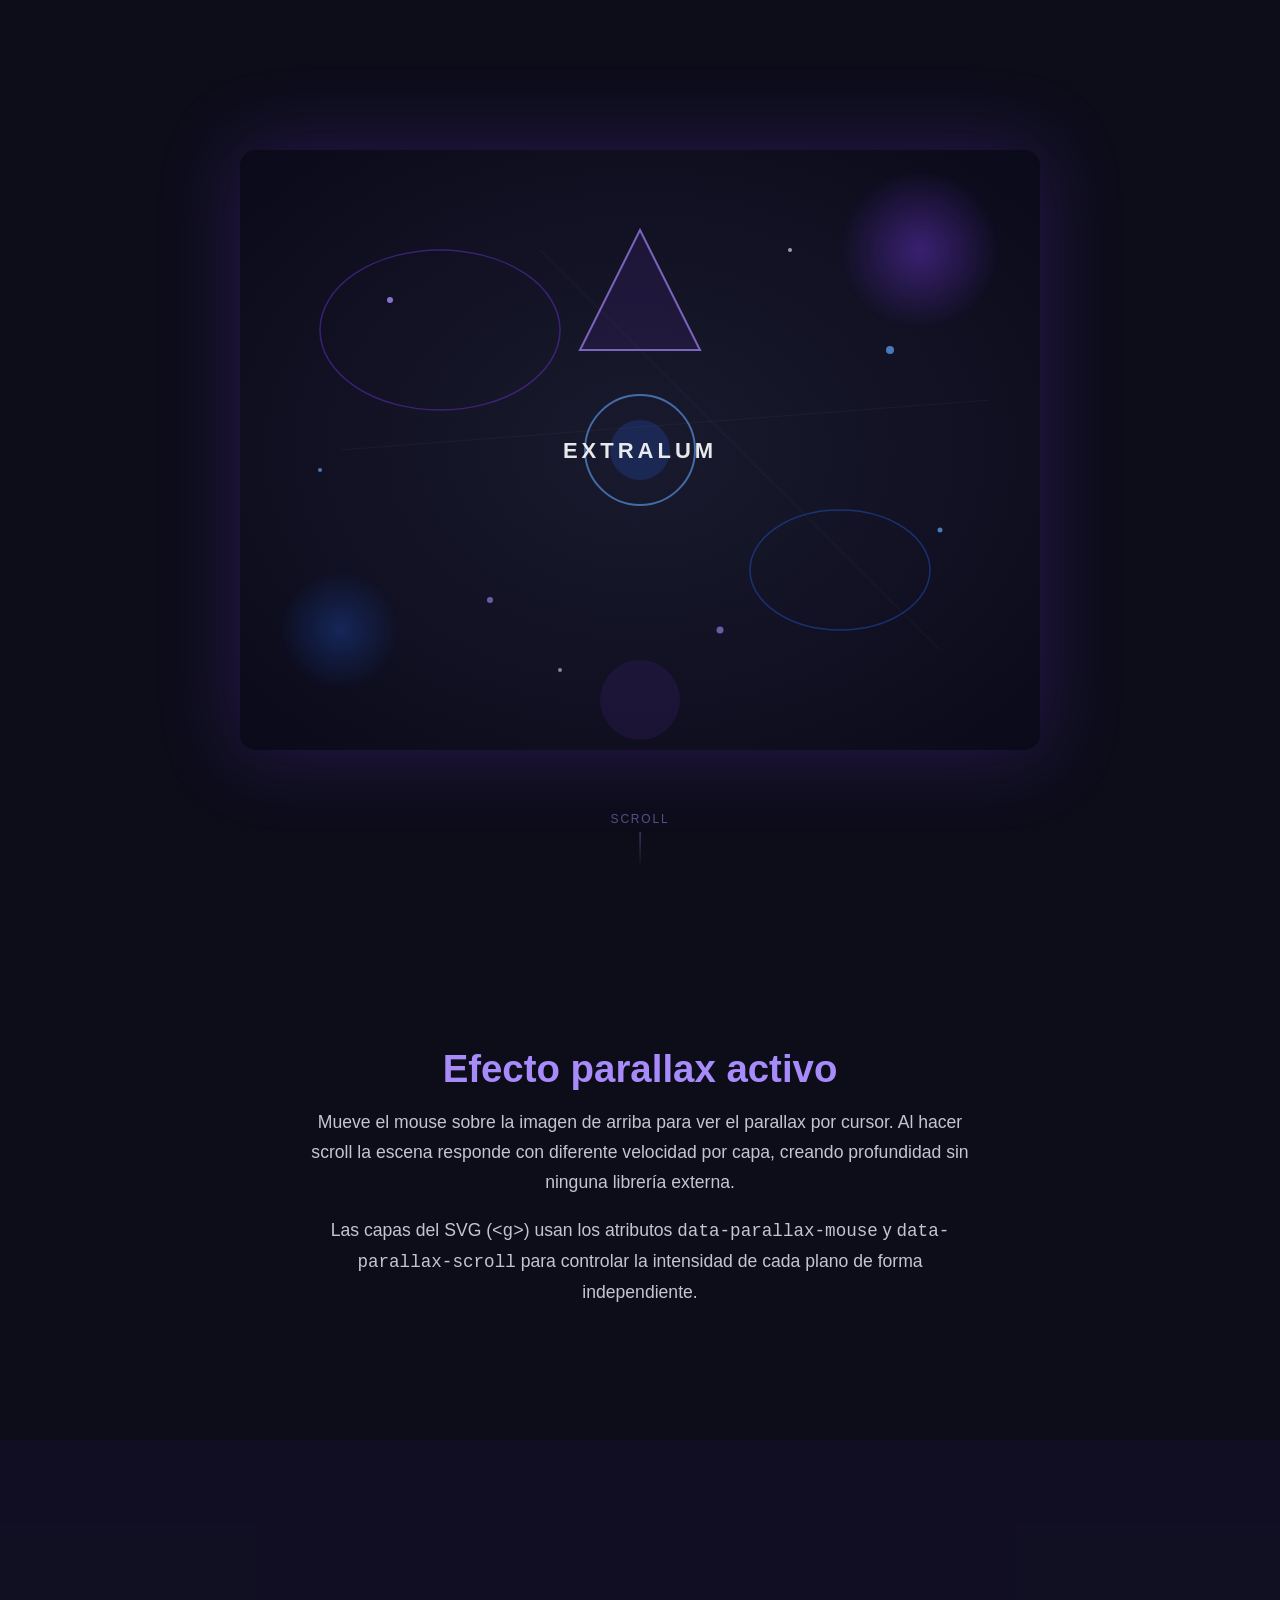
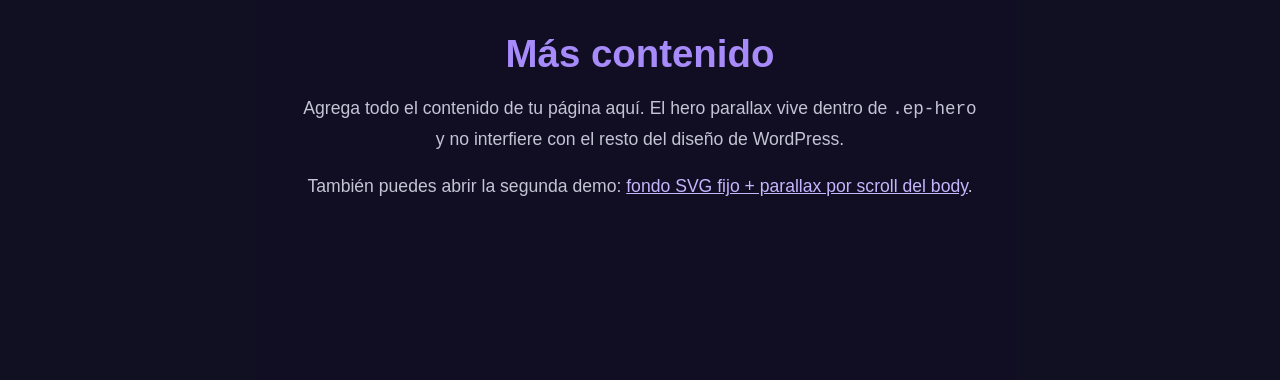
==== index.html @ 2ffcd04e "[ADD] Basic setup" ====
<!DOCTYPE html>
<html lang="es">
<head>
  <meta charset="UTF-8" />
  <meta name="viewport" content="width=device-width, initial-scale=1.0" />
  <title>Demo SVG Parallax — Extralum</title>
  <link rel="stylesheet" href="styles.css" />
</head>
<body>

  <!-- ════════════════════════════════════════════════
       HERO — sección con el efecto parallax
       El SVG se carga como <img> y parallax.js lo
       convierte a inline automáticamente para poder
       animar las capas internas (<g> con data-parallax-*).
       ════════════════════════════════════════════════ -->
  <section class="ep-hero" aria-label="Hero con efecto parallax">

    <div class="ep-scene">
      <!--
        Cambia el src por la ruta de tu propio SVG.
        El archivo debe estar en la misma carpeta o en /assets/.
        En WordPress usa la URL completa: https://tudominio.com/wp-content/uploads/hero.svg
      -->
      <img
        class="ep-svg"
        src="assets/hero.svg"
        alt="Ilustración animada de Extralum"
        width="800"
        height="600"
      />
    </div>

    <!-- Pista de scroll -->
    <div class="ep-scroll-hint" aria-hidden="true">scroll</div>

  </section>

  <!-- ════════════════════════════════════════════════
       SECCIÓN de relleno — para probar scroll parallax
       ════════════════════════════════════════════════ -->
  <section class="ep-section">
    <div class="ep-section-inner">
      <h2>Efecto parallax activo</h2>
      <p>
        Mueve el mouse sobre la imagen de arriba para ver el parallax por cursor.
        Al hacer scroll la escena responde con diferente velocidad por capa,
        creando profundidad sin ninguna librería externa.
      </p>
      <p>
        Las capas del SVG (<code>&lt;g&gt;</code>) usan los atributos
        <code>data-parallax-mouse</code> y <code>data-parallax-scroll</code>
        para controlar la intensidad de cada plano de forma independiente.
      </p>
    </div>
  </section>

  <section class="ep-section" style="background: rgba(124,58,237,0.04);">
    <div class="ep-section-inner">
      <h2>Más contenido</h2>
      <p>
        Agrega todo el contenido de tu página aquí. El hero parallax
        vive dentro de <code>.ep-hero</code> y no interfiere con el
        resto del diseño de WordPress.
      </p>
      <p style="margin-top: 1rem;">
        También puedes abrir la segunda demo:
        <a href="scroll-background.html" style="color: #c4b5fd;">fondo SVG fijo + parallax por scroll del body</a>.
      </p>
    </div>
  </section>

  <!-- ════════════════════════════════════════════════
       SCRIPT
       En WordPress usarás wp_enqueue_script() en su lugar.
       ════════════════════════════════════════════════ -->
  <script src="parallax.js"></script>

</body>
</html>
---- styles.css ----
/* =========================================================
   Demo SVG Parallax — Estilos base
   Compatible con WordPress (no usa variables globales CSS
   que puedan conflictuar con el tema activo).
   Todos los selectores llevan el prefijo .ep-  (extralum parallax)
   ========================================================= */

/* ─── Reset mínimo ──────────────────────────────────────── */
*, *::before, *::after { box-sizing: border-box; }

body {
  margin: 0;
  font-family: 'Segoe UI', Arial, sans-serif;
  background: #0d0d1a;
  color: #f0f0f5;
  overflow-x: hidden;
}

/* ─── Hero: sección donde vive el parallax ──────────────── */
.ep-hero {
  position: relative;
  width: 100%;
  min-height: 100vh;
  display: flex;
  align-items: center;
  justify-content: center;
  overflow: hidden;
  background: #0d0d1a;
}

/* Contenedor de la escena SVG */
.ep-scene {
  position: relative;
  width: min(800px, 90vw);
  aspect-ratio: 4 / 3;
  /* Limita el desbordamiento del efecto */
  overflow: hidden;
  border-radius: 16px;
  box-shadow: 0 0 80px rgba(124, 58, 237, 0.25);
}

/* El SVG ocupa todo el contenedor */
.ep-scene img.ep-svg,
.ep-scene svg {
  display: block;
  width: 100%;
  height: 100%;
  object-fit: cover;
}

/* ─── Capas del parallax (cuando el SVG está inline) ─────── */
/*
   Si el SVG se carga inline (embed), las capas internas
   llevan data-parallax-mouse y data-parallax-scroll.
   El JS aplica transform directamente sobre ellas.
*/
[data-parallax-mouse],
[data-parallax-scroll] {
  will-change: transform;
  transform-origin: center center;
}

/* ─── Alternativa: wrapper con capas HTML ─────────────────── */
.ep-layer {
  position: absolute;
  top: 0; left: 0;
  width: 100%; height: 100%;
  will-change: transform;
  pointer-events: none;
}

/* ─── Contenido superpuesto opcional ─────────────────────── */
.ep-overlay-content {
  position: absolute;
  inset: 0;
  display: flex;
  flex-direction: column;
  align-items: center;
  justify-content: center;
  pointer-events: none;
  z-index: 10;
}

/* ─── Sección debajo del hero (para probar scroll) ──────── */
.ep-section {
  min-height: 60vh;
  display: flex;
  align-items: center;
  justify-content: center;
  padding: 4rem 2rem;
}

.ep-section-inner {
  max-width: 680px;
  text-align: center;
}

.ep-section-inner h2 {
  font-size: clamp(1.5rem, 3vw, 2.5rem);
  margin-bottom: 1rem;
  color: #a78bfa;
}

.ep-section-inner p {
  font-size: 1.1rem;
  line-height: 1.7;
  color: #c4c4d4;
}

/* ─── Indicador de scroll ────────────────────────────────── */
.ep-scroll-hint {
  position: absolute;
  bottom: 2rem;
  left: 50%;
  transform: translateX(-50%);
  display: flex;
  flex-direction: column;
  align-items: center;
  gap: 0.4rem;
  opacity: 0.5;
  font-size: 0.75rem;
  letter-spacing: 0.15em;
  text-transform: uppercase;
  color: #a78bfa;
  animation: ep-bounce 1.8s ease-in-out infinite;
}

.ep-scroll-hint::after {
  content: '';
  display: block;
  width: 1px;
  height: 36px;
  background: linear-gradient(to bottom, #a78bfa, transparent);
}

@keyframes ep-bounce {
  0%, 100% { transform: translateX(-50%) translateY(0); }
  50%       { transform: translateX(-50%) translateY(6px); }
}

/* ─── prefers-reduced-motion ─────────────────────────────── */
@media (prefers-reduced-motion: reduce) {
  [data-parallax-mouse],
  [data-parallax-scroll],
  .ep-layer {
    will-change: auto;
    transform: none !important;
    transition: none !important;
  }

  .ep-scroll-hint {
    animation: none;
  }
}

/* ─── Responsive ─────────────────────────────────────────── */
@media (max-width: 600px) {
  .ep-scene {
    border-radius: 8px;
  }
}

/* =========================================================
   Página 2: parallax por scroll con fondo SVG constante
   ========================================================= */
.ep-page-scroll {
  background: #050510;
  color: #f0f0f5;
}

.ep-fixed-bg-wrap {
  position: fixed;
  inset: 0;
  z-index: -1;
  overflow: hidden;
}

.ep-fixed-bg-wrap::after {
  content: '';
  position: absolute;
  inset: 0;
  background: linear-gradient(to bottom, rgba(5, 5, 16, 0.35), rgba(5, 5, 16, 0.7));
  pointer-events: none;
}

.ep-fixed-bg {
  width: 100%;
  height: 100%;
  object-fit: cover;
  display: block;
}

.ep-scroll-body {
  position: relative;
  z-index: 1;
}

.ep-scroll-step {
  min-height: 100vh;
  display: grid;
  place-items: center;
  padding: 3rem 1.5rem;
}

.ep-scroll-card {
  max-width: 760px;
  background: rgba(10, 10, 30, 0.45);
  border: 1px solid rgba(167, 139, 250, 0.28);
  backdrop-filter: blur(6px);
  padding: clamp(1.2rem, 3vw, 2rem);
  border-radius: 16px;
}

.ep-scroll-card h2 {
  margin-top: 0;
  margin-bottom: 0.75rem;
  color: #c4b5fd;
  font-size: clamp(1.3rem, 3.2vw, 2.1rem);
}

.ep-scroll-card p {
  margin: 0;
  line-height: 1.7;
  color: #e5e7eb;
}
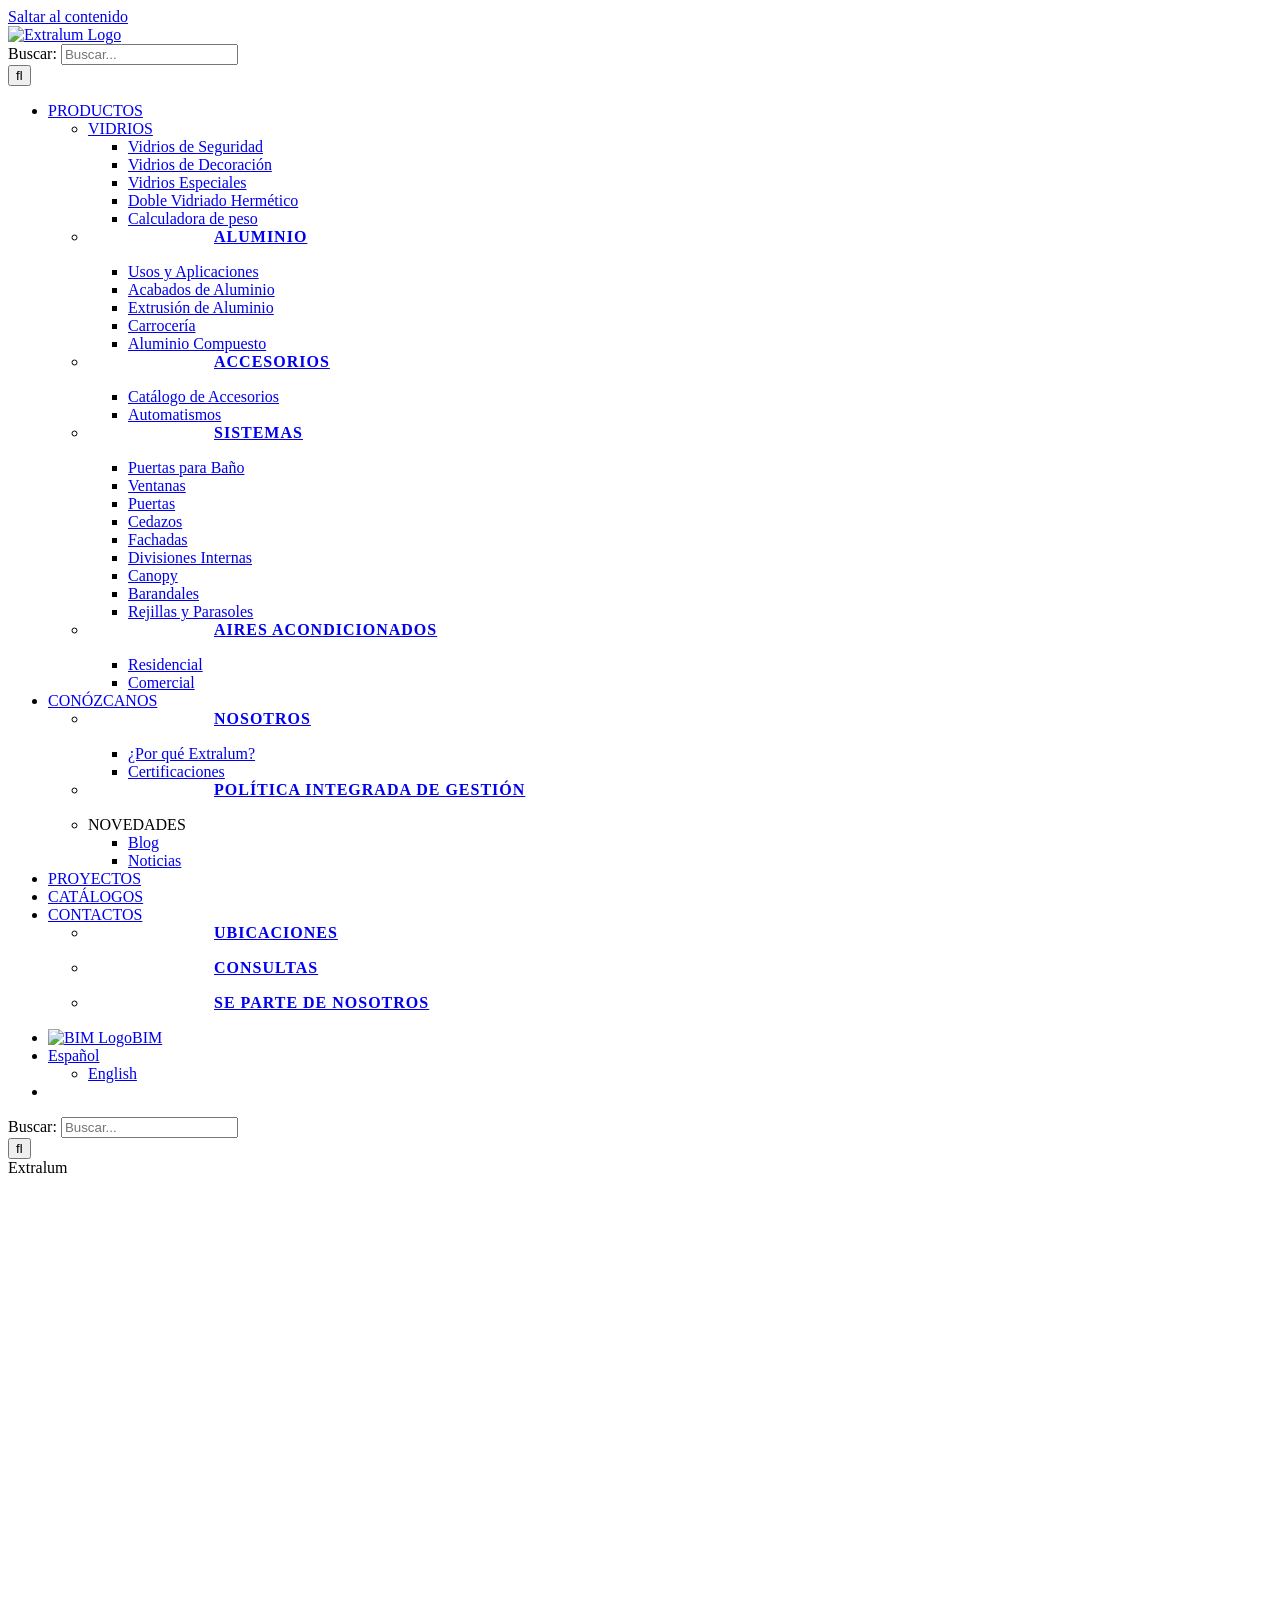
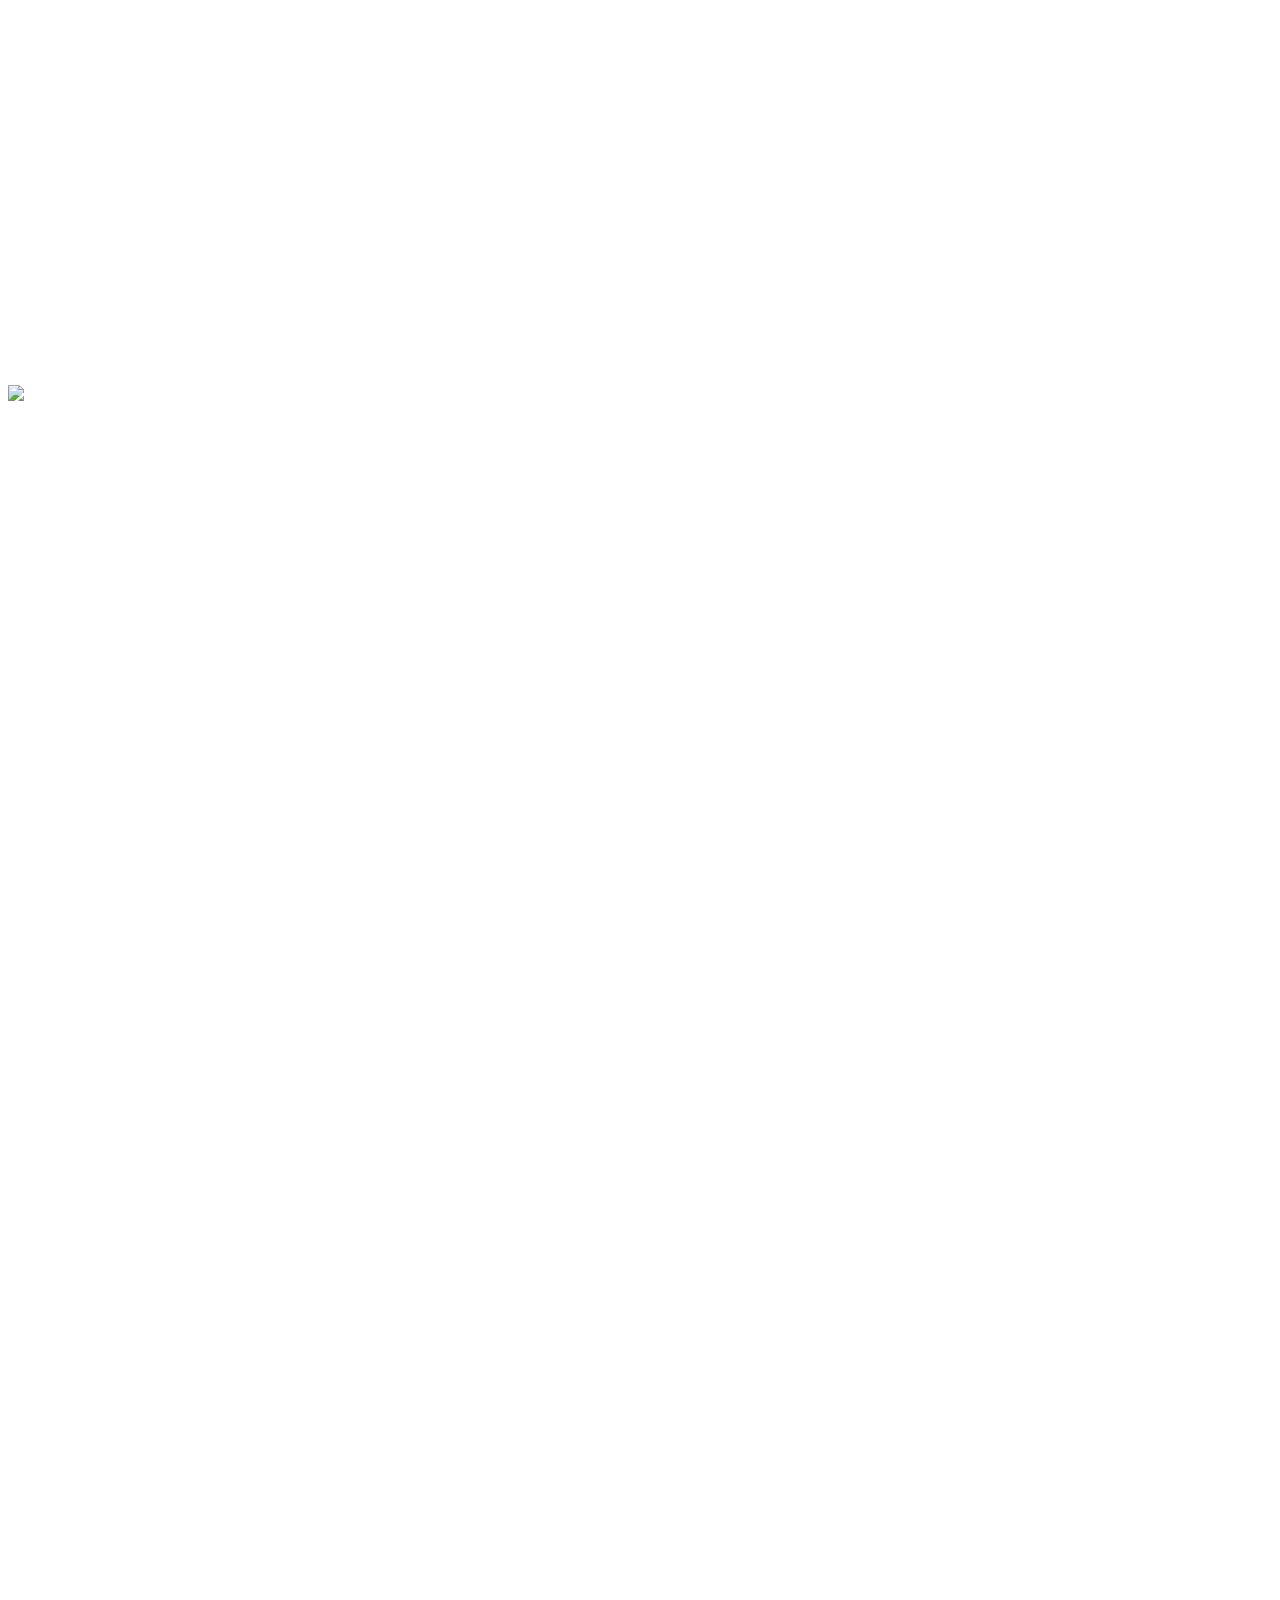
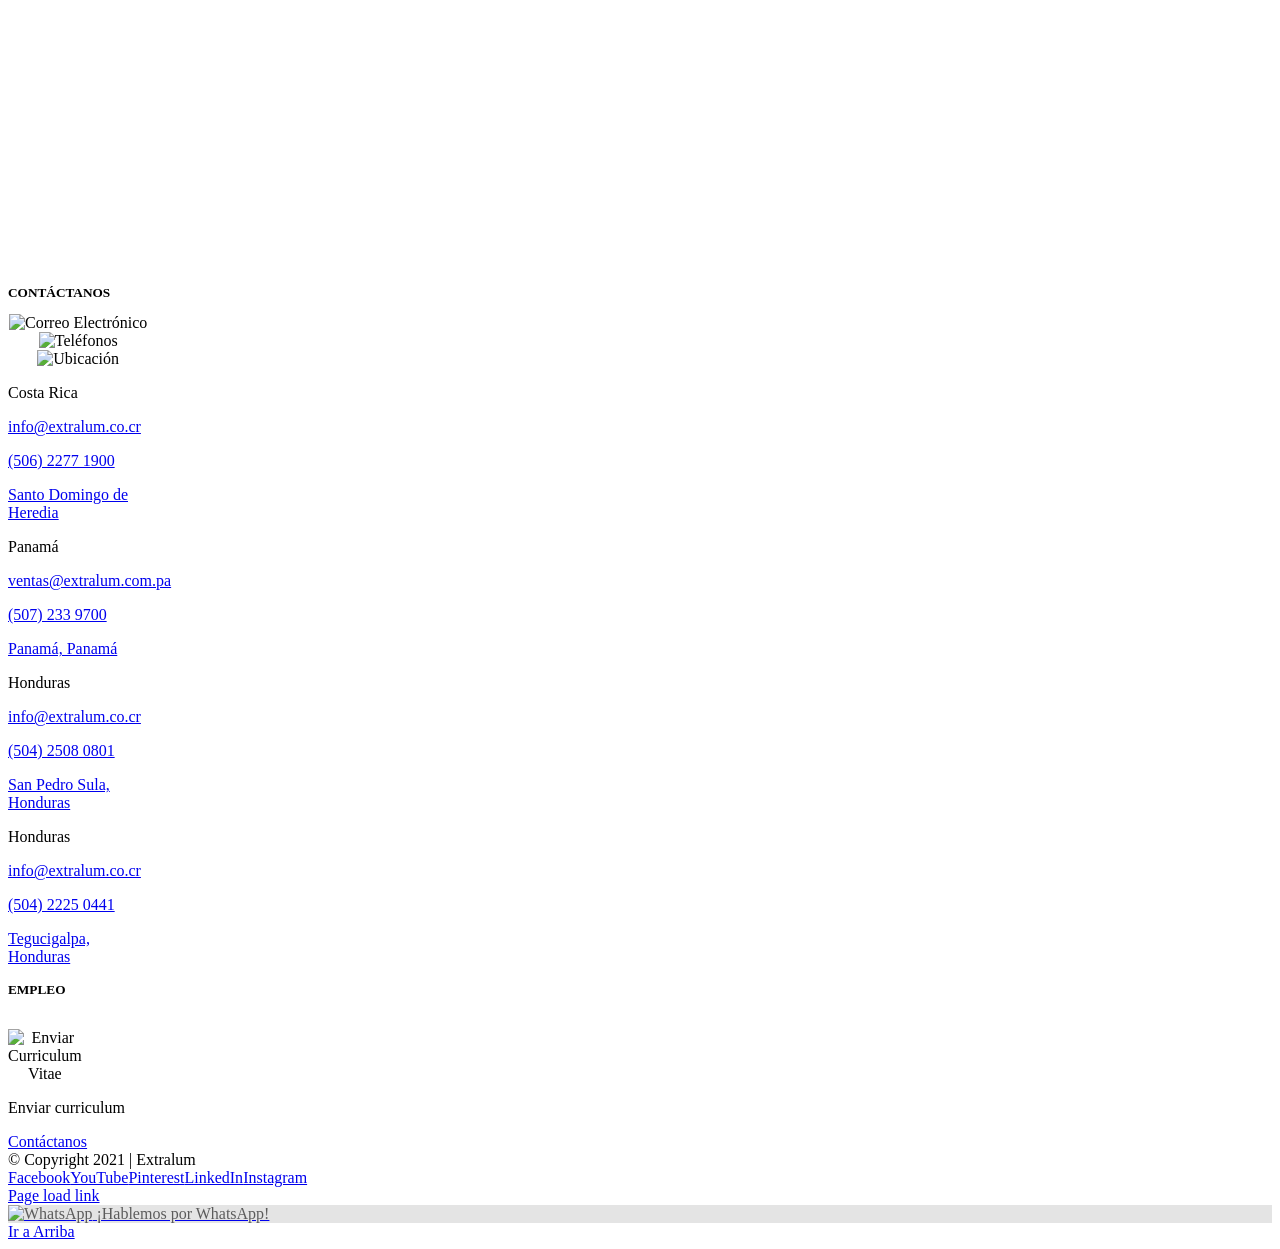
==== commit f04ed576: "[ADD] Base" ====
--- a/index.html
+++ b/index.html
@@ -1,80 +1,325 @@
-<!DOCTYPE html>
-<html lang="es">
-<head>
-  <meta charset="UTF-8" />
-  <meta name="viewport" content="width=device-width, initial-scale=1.0" />
-  <title>Demo SVG Parallax — Extralum</title>
-  <link rel="stylesheet" href="styles.css" />
-</head>
-<body>
-
-  <!-- ════════════════════════════════════════════════
-       HERO — sección con el efecto parallax
-       El SVG se carga como <img> y parallax.js lo
-       convierte a inline automáticamente para poder
-       animar las capas internas (<g> con data-parallax-*).
-       ════════════════════════════════════════════════ -->
-  <section class="ep-hero" aria-label="Hero con efecto parallax">
-
-    <div class="ep-scene">
-      <!--
-        Cambia el src por la ruta de tu propio SVG.
-        El archivo debe estar en la misma carpeta o en /assets/.
-        En WordPress usa la URL completa: https://tudominio.com/wp-content/uploads/hero.svg
-      -->
-      <img
-        class="ep-svg"
-        src="assets/hero.svg"
-        alt="Ilustración animada de Extralum"
-        width="800"
-        height="600"
-      />
-    </div>
-
-    <!-- Pista de scroll -->
-    <div class="ep-scroll-hint" aria-hidden="true">scroll</div>
-
-  </section>
-
-  <!-- ════════════════════════════════════════════════
-       SECCIÓN de relleno — para probar scroll parallax
-       ════════════════════════════════════════════════ -->
-  <section class="ep-section">
-    <div class="ep-section-inner">
-      <h2>Efecto parallax activo</h2>
-      <p>
-        Mueve el mouse sobre la imagen de arriba para ver el parallax por cursor.
-        Al hacer scroll la escena responde con diferente velocidad por capa,
-        creando profundidad sin ninguna librería externa.
-      </p>
-      <p>
-        Las capas del SVG (<code>&lt;g&gt;</code>) usan los atributos
-        <code>data-parallax-mouse</code> y <code>data-parallax-scroll</code>
-        para controlar la intensidad de cada plano de forma independiente.
-      </p>
-    </div>
-  </section>
-
-  <section class="ep-section" style="background: rgba(124,58,237,0.04);">
-    <div class="ep-section-inner">
-      <h2>Más contenido</h2>
-      <p>
-        Agrega todo el contenido de tu página aquí. El hero parallax
-        vive dentro de <code>.ep-hero</code> y no interfiere con el
-        resto del diseño de WordPress.
-      </p>
-      <p style="margin-top: 1rem;">
-        También puedes abrir la segunda demo:
-        <a href="scroll-background.html" style="color: #c4b5fd;">fondo SVG fijo + parallax por scroll del body</a>.
-      </p>
-    </div>
-  </section>
-
-  <!-- ════════════════════════════════════════════════
-       SCRIPT
-       En WordPress usarás wp_enqueue_script() en su lugar.
-       ════════════════════════════════════════════════ -->
-  <script src="parallax.js"></script>
-
-</body>
-</html>
+<!DOCTYPE html><html class="avada-html-layout-wide avada-html-header-position-top avada-is-100-percent-template" lang="es-ES" prefix="og: http://ogp.me/ns# fb: http://ogp.me/ns/fb#" prefix="og: https://ogp.me/ns#"><head><!-- Portada estática: CSS/JS desde www.extralum.com (Avada). Requiere conexión. -->
+<meta http-equiv="X-UA-Compatible" content="IE=edge" /><meta http-equiv="Content-Type" content="text/html; charset=utf-8"/><meta name="viewport" content="width=device-width, initial-scale=1" /> <!-- Google Tag Manager for WordPress by gtm4wp.com --> <script data-cfasync="false" data-pagespeed-no-defer> var gtm4wp_datalayer_name = "dataLayer";
+ var dataLayer = dataLayer || []; </script> <!-- End Google Tag Manager for WordPress by gtm4wp.com --> <!-- Optimización para motores de búsqueda de Rank Math -  https://rankmath.com/ --><title>Extralum</title><meta name="description" content="Descubra en nuestros catálogos la variedad de productos que ponemos a tu alcance para dar forma a sus ideas."/><meta name="robots" content="follow, index, max-snippet:-1, max-video-preview:-1, max-image-preview:large"/><link rel="canonical" href="https://www.extralum.com/" /><meta property="og:locale" content="es_ES" /><meta property="og:type" content="article" /><meta property="og:title" content="Nuestros Catálogos | Extralum" /><meta property="og:description" content="En Extralum le ofrecemos gran variedad de productos para dar forma a sus ideas.Descubre la variedad de productos que ponemos a tu alcance." /><meta property="og:url" content="https://www.extralum.com/catalogos-y-brochures-extralum/" /><meta property="og:site_name" content="Extralum" /><meta property="article:publisher" content="https://www.facebook.com/ExtralumSA" /><meta property="og:updated_time" content="2026-04-13T22:10:50+00:00" /><meta property="og:image" content="https://www.extralum.com/wp-content/uploads/2020/08/8025-Corredizo-45.png" /><meta property="og:image:secure_url" content="https://www.extralum.com/wp-content/uploads/2020/08/8025-Corredizo-45.png" /><meta property="og:image:width" content="1668" /><meta property="og:image:height" content="1667" /><meta property="og:image:alt" content="catálogos" /><meta property="og:image:type" content="image/png" /><meta name="twitter:card" content="summary_large_image" /><meta name="twitter:title" content="Nuestros Catálogos | Extralum" /><meta name="twitter:description" content="En Extralum le ofrecemos gran variedad de productos para dar forma a sus ideas.Descubre la variedad de productos que ponemos a tu alcance." /><meta name="twitter:image" content="https://www.extralum.com/wp-content/uploads/2020/08/8025-Corredizo-45.png" /><meta name="twitter:label1" content="Tiempo de lectura" /><meta name="twitter:data1" content="65 minutos" /> <!-- /Plugin Rank Math WordPress SEO --><link rel="icon" href="https://www.extralum.com/wp-content/uploads/2020/04/favicon32x32.jpg" type="image/jpeg" /> <!-- Apple Touch Icon --><link rel="apple-touch-icon" sizes="180x180" href="https://www.extralum.com/wp-content/uploads/2020/04/favicon114x114.jpg" type="image/jpeg"> <!-- Android Icon --><link rel="icon" sizes="192x192" href="https://www.extralum.com/wp-content/uploads/2020/04/favicon57x57.jpg" type="image/jpeg"> <!-- MS Edge Icon --><meta name="msapplication-TileImage" content="https://www.extralum.com/wp-content/uploads/2020/04/favicon72x72.jpg" type="image/jpeg"><link rel="alternate" title="oEmbed (JSON)" type="application/json+oembed" href="https://www.extralum.com/wp-json/oembed/1.0/embed?url=https%3A%2F%2Fwww.extralum.com%2Fcatalogos-y-brochures-extralum%2F" /><link rel="alternate" title="oEmbed (XML)" type="text/xml+oembed" href="https://www.extralum.com/wp-json/oembed/1.0/embed?url=https%3A%2F%2Fwww.extralum.com%2Fcatalogos-y-brochures-extralum%2F&#038;format=xml" /><meta name="description" content="CATÁLOGOS 
+En Extralum le ofrecemos gran variedad de productos para dar forma a sus ideas.
+Descubre la variedad de productos que ponemos a tu alcance. 
+Consulte nuestros catálogos de producto"/><meta property="og:locale" content="es_ES"/><meta property="og:type" content="article"/><meta property="og:site_name" content="Extralum"/><meta property="og:title" content="Nuestros Catálogos | Extralum"/><meta property="og:description" content="CATÁLOGOS 
+En Extralum le ofrecemos gran variedad de productos para dar forma a sus ideas.
+Descubre la variedad de productos que ponemos a tu alcance. 
+Consulte nuestros catálogos de producto"/><meta property="og:url" content="https://www.extralum.com/catalogos-y-brochures-extralum/"/><meta property="article:modified_time" content="2026-04-13T22:10:50+00:00"/><meta property="og:image" content="https://www.extralum.com/wp-content/uploads/2020/02/Logo180x22.png"/><meta property="og:image:width" content="180"/><meta property="og:image:height" content="22"/><meta property="og:image:type" content="image/png"/> <style id='wp-img-auto-sizes-contain-inline-css' type='text/css'> img:is([sizes=auto i],[sizes^="auto," i]){contain-intrinsic-size:3000px 1500px}
+/*# sourceURL=wp-img-auto-sizes-contain-inline-css */ </style><link rel='stylesheet' id='layerslider-css' href='https://www.extralum.com/wp-content/plugins/LayerSlider/assets/static/layerslider/css/layerslider.css' type='text/css' media='all' /><link rel='stylesheet' id='ccw_main_css-css' href='https://www.extralum.com/wp-content/plugins/click-to-chat-for-whatsapp/prev/assets/css/mainstyles.css' type='text/css' media='all' /> <style id='if-so-public-dummy-inline-css' type='text/css'> .lds-dual-ring {
+ display: inline-block;
+ width: 16px;
+ height: 16px;
+ }
+ .lds-dual-ring:after {
+ content: " ";
+ display: block;
+ width: 16px;
+ height: 16px;
+ margin: 0px;
+ border-radius: 50%;
+ border: 3px solid #000;
+ border-color: #000 transparent #000 transparent;
+ animation: lds-dual-ring 1.2s linear infinite;
+ }
+ @keyframes lds-dual-ring {
+ 0% {
+ transform: rotate(0deg);
+ }
+ 100% {
+ transform: rotate(360deg);
+ }
+ }
+ /*loader 2*/
+ .ifso-logo-loader {
+ font-size: 20px;
+ width: 64px;
+ font-family: sans-serif;
+ position: relative;
+ height: auto;
+ font-weight: 800;
+ }
+ .ifso-logo-loader:before {
+ content: '';
+ position: absolute;
+ left: 30%;
+ top: 36%;
+ width: 14px;
+ height: 22px;
+ clip-path: polygon(100% 50%, 0 0, 0 100%);
+ background: #fd5b56;
+ animation: spinAndMoveArrow 2s infinite;
+ height: 9px;
+ width: 7px;
+ }
+ .ifso-logo-loader:after {
+ content: "If So";
+ word-spacing: 12px;
+ }
+ @keyframes spinAndMoveArrow {
+ 40% {
+ transform: rotate(360deg);
+ } 
+ 60% {
+ transform: translateX(-5px);
+ } 
+ 80% {
+ transform: translateX(5px);
+ } 
+ 100% {
+ transform: translateX(0);
+ }
+ }
+ /*Loader 3 - default content*/
+ .ifso-default-content-loader{
+ display:inline-block;
+ } 
+/*# sourceURL=if-so-public-dummy-inline-css */ </style><link rel='stylesheet' id='wpml-legacy-horizontal-list-0-css' href='https://www.extralum.com/wp-content/plugins/sitepress-multilingual-cms/templates/language-switchers/legacy-list-horizontal/style.min.css' type='text/css' media='all' /><link rel='stylesheet' id='wpml-menu-item-0-css' href='https://www.extralum.com/wp-content/plugins/sitepress-multilingual-cms/templates/language-switchers/menu-item/style.min.css' type='text/css' media='all' /><link rel='stylesheet' id='cms-navigation-style-base-css' href='https://www.extralum.com/wp-content/plugins/wpml-cms-nav/res/css/cms-navigation-base.css' type='text/css' media='screen' /><link rel='stylesheet' id='cms-navigation-style-css' href='https://www.extralum.com/wp-content/plugins/wpml-cms-nav/res/css/cms-navigation.css' type='text/css' media='screen' /><link rel='stylesheet' id='tablepress-default-css' href='https://www.extralum.com/wp-content/tablepress-combined.min.css' type='text/css' media='all' /><link rel='stylesheet' id='ekit-widget-styles-css' href='https://www.extralum.com/wp-content/plugins/elementskit-lite/widgets/init/assets/css/widget-styles.css' type='text/css' media='all' /><link rel='stylesheet' id='ekit-responsive-css' href='https://www.extralum.com/wp-content/plugins/elementskit-lite/widgets/init/assets/css/responsive.css' type='text/css' media='all' /><link rel='stylesheet' id='fusion-dynamic-css-css' href='https://www.extralum.com/wp-content/uploads/fusion-styles/3a4ad26201f0e031fcafe3418f32b0f4.min.css' type='text/css' media='all' /> <script type='text/javascript'> var elementskit = {
+ resturl: 'https://www.extralum.com/wp-json/elementskit/v1/',
+ } </script><script type="text/javascript" id="wpml-cookie-js-extra"> /* <![CDATA[ */
+var wpml_cookies = {"wp-wpml_current_language":{"value":"es","expires":1,"path":"/"}};
+var wpml_cookies = {"wp-wpml_current_language":{"value":"es","expires":1,"path":"/"}};
+//# sourceURL=wpml-cookie-js-extra
+/* ]]> */ </script> <script type="text/javascript" src="https://www.extralum.com/wp-content/uploads/siteground-optimizer-assets/wpml-cookie.min.js" id="wpml-cookie-js" defer="defer" data-wp-strategy="defer"></script> <script type="text/javascript" src="https://www.extralum.com/wp-includes/js/jquery/jquery.min.js" id="jquery-core-js"></script> <script type="text/javascript" src="https://www.extralum.com/wp-includes/js/jquery/jquery-migrate.min.js" id="jquery-migrate-js"></script> <script type="text/javascript" id="layerslider-utils-js-extra"> /* <![CDATA[ */
+var LS_Meta = {"v":"7.0.7","fixGSAP":"1"};
+//# sourceURL=layerslider-utils-js-extra
+/* ]]> */ </script> <script type="text/javascript" src="https://www.extralum.com/wp-content/uploads/siteground-optimizer-assets/layerslider-utils.min.js" id="layerslider-utils-js"></script> <script type="text/javascript" src="https://www.extralum.com/wp-content/uploads/siteground-optimizer-assets/layerslider.min.js" id="layerslider-js"></script> <script type="text/javascript" src="https://www.extralum.com/wp-content/uploads/siteground-optimizer-assets/layerslider-transitions.min.js" id="layerslider-transitions-js"></script> <script type="text/javascript" id="if-so-js-before"> /* <![CDATA[ */
+ var nonce = "9c2b09208d";//compat
+ var ifso_nonce = "9c2b09208d";
+ var ajaxurl = "https://www.extralum.com/wp-admin/admin-ajax.php";
+ var ifso_page_url = window.location.href;
+ var isAnalyticsOn = true;
+ var isPageVisitedOn = 0;
+ var isVisitCountEnabled = 1;
+ var referrer_for_pageload = document.referrer;
+ var ifso_attrs_for_ajax = ["ga4","the_content"];
+//# sourceURL=if-so-js-before
+/* ]]> */ </script> <script type="text/javascript" src="https://www.extralum.com/wp-content/uploads/siteground-optimizer-assets/if-so.min.js" id="if-so-js"></script> <script type="text/javascript" id="if-so-geolocation-js-before"> /* <![CDATA[ */
+ var geoOverrideCookieName = 'ifso-geo-override-data';
+ var browserLocationCookieName = 'ifso-browser-location-data';
+ var requestBrowserLocCookieName = 'ifso-request-browser-location';
+//# sourceURL=if-so-geolocation-js-before
+/* ]]> */ </script> <script type="text/javascript" src="https://www.extralum.com/wp-content/uploads/siteground-optimizer-assets/if-so-geolocation.min.js" id="if-so-geolocation-js"></script><meta name="generator" content="Powered by LayerSlider 7.0.7 - Multi-Purpose, Responsive, Parallax, Mobile-Friendly Slider Plugin for WordPress." /> <!-- LayerSlider updates and docs at: https://layerslider.com --><link rel="https://api.w.org/" href="https://www.extralum.com/wp-json/" /><link rel="alternate" title="JSON" type="application/json" href="https://www.extralum.com/wp-json/wp/v2/pages/3827" /><link rel="EditURI" type="application/rsd+xml" title="RSD" href="https://www.extralum.com/xmlrpc.php?rsd" /><link rel='shortlink' href='https://www.extralum.com/?p=3827' /><meta name="generator" content="WPML ver:4.9.2 stt:1,2;" /> <!-- Google Tag Manager for WordPress by gtm4wp.com --> <!-- GTM Container placement set to automatic --> <script data-cfasync="false" data-pagespeed-no-defer type="text/javascript"> var dataLayer_content = {"visitorLoginState":"logged-out","pagePostType":"page","pagePostType2":"single-page","pagePostAuthor":"aavila@extralum.co.cr"};
+ dataLayer.push( dataLayer_content ); </script> <script data-cfasync="false" data-pagespeed-no-defer type="text/javascript"> (function(w,d,s,l,i){w[l]=w[l]||[];w[l].push({'gtm.start':
+new Date().getTime(),event:'gtm.js'});var f=d.getElementsByTagName(s)[0],
+j=d.createElement(s),dl=l!='dataLayer'?'&l='+l:'';j.async=true;j.src=
+'//www.googletagmanager.com/gtm.js?id='+i+dl;f.parentNode.insertBefore(j,f);
+})(window,document,'script','dataLayer','GTM-TF37GLC'); </script> <!-- End Google Tag Manager for WordPress by gtm4wp.com --><style type="text/css" id="css-fb-visibility">@media screen and (max-width: 640px){.fusion-no-small-visibility{display:none !important;}body .sm-text-align-center{text-align:center !important;}body .sm-text-align-left{text-align:left !important;}body .sm-text-align-right{text-align:right !important;}body .sm-text-align-justify{text-align:justify !important;}body .sm-flex-align-center{justify-content:center !important;}body .sm-flex-align-flex-start{justify-content:flex-start !important;}body .sm-flex-align-flex-end{justify-content:flex-end !important;}body .sm-mx-auto{margin-left:auto !important;margin-right:auto !important;}body .sm-ml-auto{margin-left:auto !important;}body .sm-mr-auto{margin-right:auto !important;}body .fusion-absolute-position-small{position:absolute;width:100%;}.awb-sticky.awb-sticky-small{ position: sticky; top: var(--awb-sticky-offset,0); }}@media screen and (min-width: 641px) and (max-width: 1024px){.fusion-no-medium-visibility{display:none !important;}body .md-text-align-center{text-align:center !important;}body .md-text-align-left{text-align:left !important;}body .md-text-align-right{text-align:right !important;}body .md-text-align-justify{text-align:justify !important;}body .md-flex-align-center{justify-content:center !important;}body .md-flex-align-flex-start{justify-content:flex-start !important;}body .md-flex-align-flex-end{justify-content:flex-end !important;}body .md-mx-auto{margin-left:auto !important;margin-right:auto !important;}body .md-ml-auto{margin-left:auto !important;}body .md-mr-auto{margin-right:auto !important;}body .fusion-absolute-position-medium{position:absolute;width:100%;}.awb-sticky.awb-sticky-medium{ position: sticky; top: var(--awb-sticky-offset,0); }}@media screen and (min-width: 1025px){.fusion-no-large-visibility{display:none !important;}body .lg-text-align-center{text-align:center !important;}body .lg-text-align-left{text-align:left !important;}body .lg-text-align-right{text-align:right !important;}body .lg-text-align-justify{text-align:justify !important;}body .lg-flex-align-center{justify-content:center !important;}body .lg-flex-align-flex-start{justify-content:flex-start !important;}body .lg-flex-align-flex-end{justify-content:flex-end !important;}body .lg-mx-auto{margin-left:auto !important;margin-right:auto !important;}body .lg-ml-auto{margin-left:auto !important;}body .lg-mr-auto{margin-right:auto !important;}body .fusion-absolute-position-large{position:absolute;width:100%;}.awb-sticky.awb-sticky-large{ position: sticky; top: var(--awb-sticky-offset,0); }}</style><meta name="generator" content="Elementor 4.0.1; features: additional_custom_breakpoints; settings: css_print_method-external, google_font-enabled, font_display-swap"> <style> .e-con.e-parent:nth-of-type(n+4):not(.e-lazyloaded):not(.e-no-lazyload),
+ .e-con.e-parent:nth-of-type(n+4):not(.e-lazyloaded):not(.e-no-lazyload) * {
+ background-image: none !important;
+ }
+ @media screen and (max-height: 1024px) {
+ .e-con.e-parent:nth-of-type(n+3):not(.e-lazyloaded):not(.e-no-lazyload),
+ .e-con.e-parent:nth-of-type(n+3):not(.e-lazyloaded):not(.e-no-lazyload) * {
+ background-image: none !important;
+ }
+ }
+ @media screen and (max-height: 640px) {
+ .e-con.e-parent:nth-of-type(n+2):not(.e-lazyloaded):not(.e-no-lazyload),
+ .e-con.e-parent:nth-of-type(n+2):not(.e-lazyloaded):not(.e-no-lazyload) * {
+ background-image: none !important;
+ }
+ } </style> <style type="text/css" id="wp-custom-css"> .bg-azul .fusion-megamenu-title, .bg-gris .fusion-megamenu-title, .bg-rojo .fusion-megamenu-title, .bg-verde .fusion-megamenu-title, .bg-celeste .fusion-megamenu-title, .bg-nosotros .fusion-megamenu-title {
+ /* color: #fff!important; */
+ font-weight: bold;
+ border-bottom: 2px solid white;
+ padding-bottom: 0px;
+ margin-left: 10%;
+ padding-left: 0px;
+ margin-right: 5%!important;
+ letter-spacing: 1px;
+ margin-bottom: 15px!important;
+} </style><meta name="p:domain_verify" content="7bd7e1a532c4c8528ef60cb4b2b03fe1"/><style id="extralum-portada-video">
+#contenido-principal.extralum-hero-video {
+  box-sizing: border-box;
+  position: relative;
+  width: 100vw;
+  max-width: 100vw !important;
+  left: 50%;
+  transform: translateX(-50%);
+  margin: 0;
+  padding: 0;
+  min-height: calc(100svh - 92px);
+}
+#contenido-principal.extralum-hero-video video {
+  position: absolute;
+  top: 0;
+  left: 0;
+  width: 100%;
+  height: 100%;
+  object-fit: cover;
+  object-position: center;
+}
+</style></head><body class="wp-singular page-template page-template-100-width page-template-100-width-php page page-id-3827 wp-theme-Avada wp-child-theme-MyCoderWeb fusion-image-hovers fusion-pagination-sizing fusion-button_type-flat fusion-button_span-no fusion-button_gradient-linear avada-image-rollover-circle-yes avada-image-rollover-yes avada-image-rollover-direction-left fusion-body ltr no-tablet-sticky-header no-mobile-sticky-header no-mobile-slidingbar no-mobile-totop avada-has-rev-slider-styles fusion-disable-outline fusion-sub-menu-fade mobile-logo-pos-left layout-wide-mode avada-has-boxed-modal-shadow-none layout-scroll-offset-full avada-has-zero-margin-offset-top fusion-top-header menu-text-align-center mobile-menu-design-modern fusion-show-pagination-text fusion-header-layout-v1 avada-responsive avada-footer-fx-none avada-menu-highlight-style-bar fusion-search-form-classic fusion-main-menu-search-overlay fusion-avatar-square avada-dropdown-styles avada-blog-layout-grid avada-blog-archive-layout-grid avada-header-shadow-no avada-menu-icon-position-left avada-has-megamenu-shadow avada-has-mainmenu-dropdown-divider avada-has-mobile-menu-search avada-has-main-nav-search-icon avada-has-breadcrumb-mobile-hidden avada-has-titlebar-hide avada-social-full-transparent avada-has-pagination-padding avada-flyout-menu-direction-fade avada-ec-views-v1 elementor-default elementor-kit-10428" data-awb-post-id="3827"> <!-- GTM Container placement set to automatic --> <!-- Google Tag Manager (noscript) --> <noscript><iframe src="https://www.googletagmanager.com/ns.html?id=GTM-TF37GLC" height="0" width="0" style="display:none;visibility:hidden" aria-hidden="true"></iframe></noscript> <!-- End Google Tag Manager (noscript) --> <script type="text/javascript"> var doc = document.documentElement;
+ doc.setAttribute( 'data-useragent', navigator.userAgent ); </script> <a class="skip-link screen-reader-text" href="#content">Saltar al contenido</a><div id="boxed-wrapper"><div id="wrapper" class="fusion-wrapper"><div id="home" style="position:relative;top:-1px;"></div><header class="fusion-header-wrapper"><div class="fusion-header-v1 fusion-logo-alignment fusion-logo-left fusion-sticky-menu- fusion-sticky-logo- fusion-mobile-logo-  fusion-mobile-menu-design-modern"><div class="fusion-header-sticky-height"></div><div class="fusion-header"><div class="fusion-row"><div class="fusion-logo" data-margin-top="30px" data-margin-bottom="30px" data-margin-left="0px" data-margin-right="0px"> <a class="fusion-logo-link"  href="https://www.extralum.com/" > <!-- standard logo --> <img src="https://www.extralum.com/wp-content/uploads/2020/02/Logo180x22.png" srcset="https://www.extralum.com/wp-content/uploads/2020/02/Logo180x22.png 1x" width="180" height="22" alt="Extralum Logo" data-retina_logo_url="" class="fusion-standard-logo" /> </a></div><nav class="fusion-main-menu" aria-label="Menú principal"><div class="fusion-overlay-search"><form role="search" class="searchform fusion-search-form  fusion-live-search fusion-search-form-classic" method="get" action="https://www.extralum.com/"><div class="fusion-search-form-content"><div class="fusion-search-field search-field"> <label><span class="screen-reader-text">Buscar:</span> <input type="search" class="s fusion-live-search-input" name="s" id="fusion-live-search-input-0" autocomplete="off" placeholder="Buscar..." required aria-required="true" aria-label="Buscar..."/> </label></div><div class="fusion-search-button search-button"> <input type="submit" class="fusion-search-submit searchsubmit" aria-label="Buscar" value="&#xf002;" /><div class="fusion-slider-loading"></div></div></div><div class="fusion-search-results-wrapper"><div class="fusion-search-results"></div></div></form><div class="fusion-search-spacer"></div><a href="#" role="button" aria-label="Close Search" class="fusion-close-search"></a></div><ul id="menu-main-menu" class="fusion-menu"><li  id="menu-item-602"  class="bg-productos menu-item menu-item-type-custom menu-item-object-custom menu-item-has-children menu-item-602 fusion-megamenu-menu "  data-classes="bg-productos" data-item-id="602"><a  href="#" class="fusion-bar-highlight"><span class="menu-text">PRODUCTOS</span></a><div class="fusion-megamenu-wrapper fusion-columns-5 columns-per-row-5 columns-5 col-span-12 fusion-megamenu-fullwidth fusion-megamenu-width-site-width"><div class="row"><div class="fusion-megamenu-holder" style="width:1300px;" data-width="1300px"><ul class="fusion-megamenu"><li  id="menu-item-5359"  class="menu-item menu-item-type-custom menu-item-object-custom menu-item-has-children menu-item-5359 fusion-megamenu-submenu menu-item-has-link fusion-megamenu-columns-5 col-lg-2 col-md-2 col-sm-2" ><div class='fusion-megamenu-title'><a class="awb-justify-title" href="https://www.extralum.com/vidrios/">VIDRIOS</a></div><ul class="sub-menu"><li  id="menu-item-5360"  class="menu-item menu-item-type-custom menu-item-object-custom menu-item-5360" ><a  href="https://www.extralum.com/vidrios/vidrios-de-seguridad/" class="fusion-bar-highlight"><span><span class="fusion-megamenu-bullet"></span>Vidrios de Seguridad</span></a></li><li  id="menu-item-5361"  class="menu-item menu-item-type-custom menu-item-object-custom menu-item-5361" ><a  href="https://extralum.com/vidrio/vidrios-de-decoracion/" class="fusion-bar-highlight"><span><span class="fusion-megamenu-bullet"></span>Vidrios de Decoración</span></a></li><li  id="menu-item-5362"  class="menu-item menu-item-type-custom menu-item-object-custom menu-item-5362" ><a  href="https://extralum.com/vidrio/vidrios-especiales/" class="fusion-bar-highlight"><span><span class="fusion-megamenu-bullet"></span>Vidrios Especiales</span></a></li><li  id="menu-item-5363"  class="menu-item menu-item-type-custom menu-item-object-custom menu-item-5363" ><a  href="https://extralum.com/vidrio/doble-vidriado-hermetico/" class="fusion-bar-highlight"><span><span class="fusion-megamenu-bullet"></span>Doble Vidriado Hermético</span></a></li><li  id="menu-item-5172"  class="menu-item menu-item-type-custom menu-item-object-custom menu-item-5172" ><a  href="https://calculadora.extralum.com/" class="fusion-bar-highlight"><span><span class="fusion-megamenu-bullet"></span>Calculadora de peso</span></a></li></ul></li><li  id="menu-item-46"  class="bg-gris menu-item menu-item-type-custom menu-item-object-custom menu-item-has-children menu-item-46 fusion-megamenu-submenu menu-item-has-link fusion-megamenu-columns-5 col-lg-2 col-md-2 col-sm-2"  data-classes="bg-gris"><div class='fusion-megamenu-title'><a class="awb-justify-title" href="https://extralum.com/aluminio">ALUMINIO</a></div><ul class="sub-menu"><li  id="menu-item-5198"  class="menu-item menu-item-type-post_type menu-item-object-page menu-item-5198" ><a  href="https://www.extralum.com/aluminio/usos-y-aplicaciones/" class="fusion-bar-highlight"><span><span class="fusion-megamenu-bullet"></span>Usos y Aplicaciones</span></a></li><li  id="menu-item-5315"  class="menu-item menu-item-type-post_type menu-item-object-page menu-item-5315" ><a  href="https://www.extralum.com/aluminio/acabados/" class="fusion-bar-highlight"><span><span class="fusion-megamenu-bullet"></span>Acabados de Aluminio</span></a></li><li  id="menu-item-5342"  class="menu-item menu-item-type-post_type menu-item-object-page menu-item-5342" ><a  href="https://www.extralum.com/aluminio/extrusion/" class="fusion-bar-highlight"><span><span class="fusion-megamenu-bullet"></span>Extrusión de Aluminio</span></a></li><li  id="menu-item-5343"  class="menu-item menu-item-type-post_type menu-item-object-page menu-item-5343" ><a  href="https://www.extralum.com/aluminio/carroceria/" class="fusion-bar-highlight"><span><span class="fusion-megamenu-bullet"></span>Carrocería</span></a></li><li  id="menu-item-10237"  class="menu-item menu-item-type-custom menu-item-object-custom menu-item-10237" ><a  href="https://www.extralum.com/aluminio/aluminio-compuesto/" class="fusion-bar-highlight"><span><span class="fusion-megamenu-bullet"></span>Aluminio Compuesto</span></a></li></ul></li><li  id="menu-item-47"  class="bg-rojo menu-item menu-item-type-custom menu-item-object-custom menu-item-has-children menu-item-47 fusion-megamenu-submenu menu-item-has-link fusion-megamenu-columns-5 col-lg-2 col-md-2 col-sm-2"  data-classes="bg-rojo"><div class='fusion-megamenu-title'><a class="awb-justify-title" href="https://extralum.com/accesorios">ACCESORIOS</a></div><ul class="sub-menu"><li  id="menu-item-5344"  class="menu-item menu-item-type-post_type menu-item-object-page menu-item-5344" ><a  href="https://www.extralum.com/aluminio/catalogo-de-accesorios/" class="fusion-bar-highlight"><span><span class="fusion-megamenu-bullet"></span>Catálogo de Accesorios</span></a></li><li  id="menu-item-12713"  class="menu-item menu-item-type-post_type menu-item-object-page menu-item-12713" ><a  href="https://www.extralum.com/inicio/accesorios/automatismos/" class="fusion-bar-highlight"><span><span class="fusion-megamenu-bullet"></span>Automatismos</span></a></li></ul></li><li  id="menu-item-572"  class="bg-verde menu-item menu-item-type-post_type menu-item-object-page menu-item-has-children menu-item-572 fusion-megamenu-submenu menu-item-has-link fusion-megamenu-columns-5 col-lg-2 col-md-2 col-sm-2"  data-classes="bg-verde"><div class='fusion-megamenu-title'><a class="awb-justify-title" href="https://www.extralum.com/sistemas/">SISTEMAS</a></div><ul class="sub-menu"><li  id="menu-item-5347"  class="menu-item menu-item-type-custom menu-item-object-custom menu-item-5347" ><a  href="https://extralum.com/sistemas/puertas-para-bano/" class="fusion-bar-highlight"><span><span class="fusion-megamenu-bullet"></span>Puertas para Baño</span></a></li><li  id="menu-item-5348"  class="menu-item menu-item-type-custom menu-item-object-custom menu-item-5348" ><a  href="https://extralum.com/sistemas/ventanas/" class="fusion-bar-highlight"><span><span class="fusion-megamenu-bullet"></span>Ventanas</span></a></li><li  id="menu-item-5349"  class="menu-item menu-item-type-custom menu-item-object-custom menu-item-5349" ><a  href="https://extralum.com/sistemas/puertas/" class="fusion-bar-highlight"><span><span class="fusion-megamenu-bullet"></span>Puertas</span></a></li><li  id="menu-item-5350"  class="menu-item menu-item-type-custom menu-item-object-custom menu-item-5350" ><a  href="https://www.extralum.com/sistemas/cedazos/" class="fusion-bar-highlight"><span><span class="fusion-megamenu-bullet"></span>Cedazos</span></a></li><li  id="menu-item-5352"  class="menu-item menu-item-type-post_type menu-item-object-page menu-item-5352" ><a  href="https://www.extralum.com/sistemas/fachadas/" class="fusion-bar-highlight"><span><span class="fusion-megamenu-bullet"></span>Fachadas</span></a></li><li  id="menu-item-10232"  class="menu-item menu-item-type-post_type menu-item-object-page menu-item-10232" ><a  href="https://www.extralum.com/sistemas/divisiones-internas/" class="fusion-bar-highlight"><span><span class="fusion-megamenu-bullet"></span>Divisiones Internas</span></a></li><li  id="menu-item-5351"  class="menu-item menu-item-type-post_type menu-item-object-page menu-item-5351" ><a  href="https://www.extralum.com/sistemas/canopy/" class="fusion-bar-highlight"><span><span class="fusion-megamenu-bullet"></span>Canopy</span></a></li><li  id="menu-item-5353"  class="menu-item menu-item-type-custom menu-item-object-custom menu-item-5353" ><a  href="https://extralum.com/sistemas/barandales" class="fusion-bar-highlight"><span><span class="fusion-megamenu-bullet"></span>Barandales</span></a></li><li  id="menu-item-5354"  class="menu-item menu-item-type-custom menu-item-object-custom menu-item-5354" ><a  href="https://extralum.com/sistemas/rejillas-y-parasoles" class="fusion-bar-highlight"><span><span class="fusion-megamenu-bullet"></span>Rejillas y Parasoles</span></a></li></ul></li><li  id="menu-item-49"  class="bg-celeste menu-item menu-item-type-custom menu-item-object-custom menu-item-has-children menu-item-49 fusion-megamenu-submenu menu-item-has-link fusion-megamenu-columns-5 col-lg-2 col-md-2 col-sm-2"  data-classes="bg-celeste"><div class='fusion-megamenu-title'><a class="awb-justify-title" href="https://extralum.com/aires-acondicionados">AIRES ACONDICIONADOS</a></div><ul class="sub-menu"><li  id="menu-item-5355"  class="menu-item menu-item-type-custom menu-item-object-custom menu-item-5355" ><a  href="https://extralum.com/ac/residencial" class="fusion-bar-highlight"><span><span class="fusion-megamenu-bullet"></span>Residencial</span></a></li><li  id="menu-item-5356"  class="menu-item menu-item-type-custom menu-item-object-custom menu-item-5356" ><a  href="https://extralum.com/ac/comercial" class="fusion-bar-highlight"><span><span class="fusion-megamenu-bullet"></span>Comercial</span></a></li></ul></li></ul></div><div style="clear:both;"></div></div></div></li><li  id="menu-item-99"  class="bg-productos menu-item menu-item-type-post_type menu-item-object-page menu-item-has-children menu-item-99 fusion-megamenu-menu "  data-classes="bg-productos" data-item-id="99"><a  href="https://www.extralum.com/conozcanos/" class="fusion-bar-highlight"><span class="menu-text">CONÓZCANOS</span></a><div class="fusion-megamenu-wrapper fusion-columns-3 columns-per-row-3 columns-3 col-span-12 fusion-megamenu-fullwidth fusion-megamenu-width-site-width"><div class="row"><div class="fusion-megamenu-holder" style="width:1300px;" data-width="1300px"><ul class="fusion-megamenu"><li  id="menu-item-796"  class="bg-azul menu-item menu-item-type-custom menu-item-object-custom menu-item-has-children menu-item-796 fusion-megamenu-submenu menu-item-has-link fusion-megamenu-columns-3 col-lg-4 col-md-4 col-sm-4"  data-classes="bg-azul"><div class='fusion-megamenu-title'><a class="awb-justify-title" href="https://extralum.com/conozcanos/">NOSOTROS</a></div><ul class="sub-menu"><li  id="menu-item-797"  class="bg-subTitle menu-item menu-item-type-custom menu-item-object-custom menu-item-797"  data-classes="bg-subTitle"><a  href="https://extralum.com/conozcanos/#por-que-extralum" class="fusion-bar-highlight"><span><span class="fusion-megamenu-bullet"></span>¿Por qué Extralum?</span></a></li><li  id="menu-item-799"  class="bg-subTitle menu-item menu-item-type-custom menu-item-object-custom menu-item-799"  data-classes="bg-subTitle"><a  target="_blank" rel="noopener noreferrer" href="https://www.extralum.com/certificaciones/" class="fusion-bar-highlight"><span><span class="fusion-megamenu-bullet"></span>Certificaciones</span></a></li></ul></li><li  id="menu-item-219"  class="bg-gris menu-item menu-item-type-custom menu-item-object-custom menu-item-219 fusion-megamenu-submenu menu-item-has-link fusion-megamenu-columns-3 col-lg-4 col-md-4 col-sm-4"  data-classes="bg-gris"><div class='fusion-megamenu-title'><a class="awb-justify-title" href="https://extralum.com/salud-seguridad-y-ambiente">POLÍTICA INTEGRADA DE GESTIÓN</a></div></li><li  id="menu-item-5339"  class="menu-item menu-item-type-custom menu-item-object-custom menu-item-has-children menu-item-5339 fusion-megamenu-submenu fusion-megamenu-columns-3 col-lg-4 col-md-4 col-sm-4" ><div class='fusion-megamenu-title'><span class="awb-justify-title">NOVEDADES</span></div><ul class="sub-menu"><li  id="menu-item-7064"  class="menu-item menu-item-type-custom menu-item-object-custom menu-item-7064" ><a  href="https://www.extralum.com/blog/" class="fusion-bar-highlight"><span><span class="fusion-megamenu-bullet"></span>Blog</span></a></li><li  id="menu-item-7065"  class="menu-item menu-item-type-custom menu-item-object-custom menu-item-7065" ><a  href="https://www.extralum.com/noticias/" class="fusion-bar-highlight"><span><span class="fusion-megamenu-bullet"></span>Noticias</span></a></li></ul></li></ul></div><div style="clear:both;"></div></div></div></li><li  id="menu-item-15637"  class="menu-item menu-item-type-post_type menu-item-object-page menu-item-15637"  data-item-id="15637"><a  href="https://www.extralum.com/proyectos/" class="fusion-bar-highlight"><span class="menu-text">PROYECTOS</span></a></li><li  id="menu-item-3829"  class="menu-item menu-item-type-post_type menu-item-object-page current-menu-item page_item page-item-3827 current_page_item menu-item-3829"  data-item-id="3829"><a  href="https://www.extralum.com/catalogos-y-brochures-extralum/" class="fusion-bar-highlight"><span class="menu-text">CATÁLOGOS</span></a></li><li  id="menu-item-467"  class="bg-productos menu-item menu-item-type-custom menu-item-object-custom menu-item-has-children menu-item-467 fusion-megamenu-menu "  data-classes="bg-productos" data-item-id="467"><a  href="#" class="fusion-bar-highlight"><span class="menu-text">CONTACTOS</span></a><div class="fusion-megamenu-wrapper fusion-columns-3 columns-per-row-3 columns-3 col-span-12 fusion-megamenu-fullwidth fusion-megamenu-width-site-width"><div class="row"><div class="fusion-megamenu-holder" style="width:1300px;" data-width="1300px"><ul class="fusion-megamenu"><li  id="menu-item-1262"  class="bg-azul menu-item menu-item-type-post_type menu-item-object-page menu-item-1262 fusion-megamenu-submenu menu-item-has-link fusion-megamenu-columns-3 col-lg-4 col-md-4 col-sm-4"  data-classes="bg-azul"><div class='fusion-megamenu-title'><a class="awb-justify-title" href="https://www.extralum.com/ubicaciones/">UBICACIONES</a></div></li><li  id="menu-item-1494"  class="bg-gris menu-item menu-item-type-post_type menu-item-object-page menu-item-1494 fusion-megamenu-submenu menu-item-has-link fusion-megamenu-columns-3 col-lg-4 col-md-4 col-sm-4"  data-classes="bg-gris"><div class='fusion-megamenu-title'><a class="awb-justify-title" href="https://www.extralum.com/consultas/">CONSULTAS</a></div></li><li  id="menu-item-1303"  class="bg-rojo menu-item menu-item-type-post_type menu-item-object-page menu-item-1303 fusion-megamenu-submenu menu-item-has-link fusion-megamenu-columns-3 col-lg-4 col-md-4 col-sm-4"  data-classes="bg-rojo"><div class='fusion-megamenu-title'><a class="awb-justify-title" href="https://www.extralum.com/se-parte-de-nosotros/">SE PARTE DE NOSOTROS</a></div></li></ul></div><div style="clear:both;"></div></div></div></li><li  id="menu-item-3733"  class="icono_bim menu-item menu-item-type-custom menu-item-object-custom menu-item-3733"  data-classes="icono_bim" data-item-id="3733"><a  target="_blank" rel="noopener noreferrer" href="https://bim.extralum.com" class="fusion-icon-only-link fusion-flex-link fusion-bar-highlight"><span class="fusion-megamenu-icon fusion-megamenu-image"><img src="https://www.extralum.com/wp-content/uploads/2020/05/Logo-BIM_web.png" alt="BIM Logo" title=""></span><span class="menu-text"><span class="menu-title">BIM</span></span></a></li></li><li  id="menu-item-wpml-ls-16-es"  class="menu-item wpml-ls-slot-16 wpml-ls-item wpml-ls-item-es wpml-ls-current-language wpml-ls-menu-item wpml-ls-last-item menu-item-type-wpml_ls_menu_item menu-item-object-wpml_ls_menu_item menu-item-has-children menu-item-wpml-ls-16-es fusion-dropdown-menu"  data-classes="menu-item" data-item-id="wpml-ls-16-es"><a  href="https://www.extralum.com/catalogos-y-brochures-extralum/" class="fusion-bar-highlight wpml-ls-link" aria-expanded="false" aria-controls="wpml-ls-submenu-wpml-ls-16-es" aria-current="page"><span class="menu-text"><img
+ class="wpml-ls-flag"
+ src="https://www.extralum.com/wp-content/plugins/sitepress-multilingual-cms/res/flags/es.png"
+ alt=""
+ loading="lazy" 
+ /><span class="wpml-ls-native" lang="es">Español</span></span></a><ul class="sub-menu"><li  id="menu-item-wpml-ls-16-en"  class="menu-item wpml-ls-slot-16 wpml-ls-item wpml-ls-item-en wpml-ls-menu-item wpml-ls-first-item menu-item-type-wpml_ls_menu_item menu-item-object-wpml_ls_menu_item menu-item-wpml-ls-16-en fusion-dropdown-submenu"  data-classes="menu-item"><a  title="Cambiar a English" href="https://www.extralum.com/en/catalogs/" class="fusion-bar-highlight wpml-ls-link" aria-label="Cambiar a English"><span><img
+ class="wpml-ls-flag"
+ src="https://www.extralum.com/wp-content/plugins/sitepress-multilingual-cms/res/flags/en.png"
+ alt=""
+ loading="lazy" 
+ /><span class="wpml-ls-native" lang="en">English</span></span></a></li></ul></li><li class="fusion-custom-menu-item fusion-main-menu-search fusion-search-overlay"><a class="fusion-main-menu-icon fusion-bar-highlight" href="#" aria-label="Buscar" data-title="Buscar" title="Buscar" role="button" aria-expanded="false"></a></li></ul></nav><div class="fusion-mobile-menu-icons"> <a href="#" class="fusion-icon awb-icon-bars" aria-label="Alternar menú móvil" aria-expanded="false"></a> <a href="#" class="fusion-icon awb-icon-search" aria-label="Alternar búsqueda en móvil"></a></div><nav class="fusion-mobile-nav-holder fusion-mobile-menu-text-align-left" aria-label="Main Menu Mobile"></nav><div class="fusion-clearfix"></div><div class="fusion-mobile-menu-search"><form role="search" class="searchform fusion-search-form  fusion-live-search fusion-search-form-classic" method="get" action="https://www.extralum.com/"><div class="fusion-search-form-content"><div class="fusion-search-field search-field"> <label><span class="screen-reader-text">Buscar:</span> <input type="search" class="s fusion-live-search-input" name="s" id="fusion-live-search-input-1" autocomplete="off" placeholder="Buscar..." required aria-required="true" aria-label="Buscar..."/> </label></div><div class="fusion-search-button search-button"> <input type="submit" class="fusion-search-submit searchsubmit" aria-label="Buscar" value="&#xf002;" /><div class="fusion-slider-loading"></div></div></div><div class="fusion-search-results-wrapper"><div class="fusion-search-results"></div></div></form></div></div></div></div><div class="fusion-clearfix"></div></header><main id="main" class="clearfix width-100"><div class="fusion-row" style="max-width:100%;"><section id="content" class="full-width"><div id="post-portada" class="post-3827 page type-page status-publish hentry"><span class="entry-title rich-snippet-hidden">Extralum</span><div id="contenido-principal" class="post-content extralum-hero-video"><video src="assets/VID_EXTRALUM_360.mp4" autoplay muted loop playsinline preload="metadata" aria-label="Vídeo Extralum"></video></div><div class="fusion-fullwidth fullwidth-box fusion-builder-row-8 hundred-percent-fullwidth non-hundred-percent-height-scrolling" style="--awb-border-radius-top-left:0px;--awb-border-radius-top-right:0px;--awb-border-radius-bottom-right:0px;--awb-border-radius-bottom-left:0px;--awb-padding-top:5%;--awb-padding-right:20px;--awb-padding-left:20px;--awb-background-color:#f6f6f6;--awb-flex-wrap:wrap;" ><div class="fusion-builder-row fusion-row"><div class="fusion-layout-column fusion_builder_column fusion-builder-column-53 fusion_builder_column_1_6 1_6 fusion-one-sixth fusion-column-first" style="--awb-bg-blend:overlay;--awb-bg-size:cover;--awb-margin-top:5%;width:16.666666666667%;width:calc(16.666666666667% - ( ( 1% + 1% ) * 0.16666666666667 ) );margin-right: 1%;"><div class="fusion-column-wrapper fusion-flex-column-wrapper-legacy"><div class="fusion-column-content-centered"><div class="fusion-column-content"><div class="fusion-image-element fusion-image-align-center in-legacy-container" style="text-align:center;--awb-caption-title-font-family:var(--h2_typography-font-family);--awb-caption-title-font-weight:var(--h2_typography-font-weight);--awb-caption-title-font-style:var(--h2_typography-font-style);--awb-caption-title-size:var(--h2_typography-font-size);--awb-caption-title-transform:var(--h2_typography-text-transform);--awb-caption-title-line-height:var(--h2_typography-line-height);--awb-caption-title-letter-spacing:var(--h2_typography-letter-spacing);"><div class="imageframe-align-center"><span class=" fusion-imageframe imageframe-none imageframe-1 hover-type-none"><img loading="lazy" loading="lazy" decoding="async" width="247" height="31" alt="Logo de Extralum" title="Logo247x31" src="https://www.extralum.com/wp-content/uploads/2018/10/Logo247x31.png" class="img-responsive wp-image-198" srcset="https://www.extralum.com/wp-content/uploads/2018/10/Logo247x31-200x25.png 200w, https://www.extralum.com/wp-content/uploads/2018/10/Logo247x31.png 247w" sizes="auto, (max-width: 800px) 100vw, 247px" /></span></div></div></div></div><div class="fusion-clearfix"></div></div></div><div class="fusion-layout-column fusion_builder_column fusion-builder-column-54 fusion_builder_column_2_3 2_3 fusion-two-third cntContacto" style="--awb-bg-blend:overlay;--awb-bg-size:cover;width:66.666666666667%;width:calc(66.666666666667% - ( ( 1% + 1% ) * 0.66666666666667 ) );margin-right: 1%;"><div class="fusion-column-wrapper fusion-flex-column-wrapper-legacy"><div class="fusion-title title fusion-title-1 fusion-sep-none fusion-title-text fusion-title-size-five tltContacto" style="--awb-margin-bottom:3%;--awb-margin-top-small:0px;--awb-margin-right-small:0px;--awb-margin-bottom-small:20px;--awb-margin-left-small:0px;"><h5 class="fusion-title-heading title-heading-left" style="margin:0;">CONTÁCTANOS</p></h5></div><div class="fusion-builder-row fusion-builder-row-inner fusion-row"><div class="fusion-layout-column fusion_builder_column_inner fusion-builder-nested-column-0 fusion_builder_column_inner_1_5 1_5 fusion-one-fifth fusion-column-first fusion-no-small-visibility" style="--awb-padding-top:12%;--awb-bg-blend:overlay;--awb-bg-size:cover;width:20%;width:calc(20% - ( ( 0% + 5% + 5% + 5% ) * 0.2 ) );margin-right: 0%;"><div class="fusion-column-wrapper fusion-flex-column-wrapper-legacy"><div class="fusion-image-element fusion-image-align-center in-legacy-container" style="text-align:center;--awb-max-width:25%;--awb-caption-title-font-family:var(--h2_typography-font-family);--awb-caption-title-font-weight:var(--h2_typography-font-weight);--awb-caption-title-font-style:var(--h2_typography-font-style);--awb-caption-title-size:var(--h2_typography-font-size);--awb-caption-title-transform:var(--h2_typography-text-transform);--awb-caption-title-line-height:var(--h2_typography-line-height);--awb-caption-title-letter-spacing:var(--h2_typography-letter-spacing);"><div class="imageframe-align-center"><span class=" fusion-imageframe imageframe-none imageframe-2 hover-type-none"><img loading="lazy" loading="lazy" decoding="async" width="51" height="51" alt="Correo Electrónico" title="email" src="https://extralum.com/wp-content/uploads/2018/09/email.png" class="img-responsive wp-image-19"/></span></div></div><div class="fusion-image-element fusion-image-align-center in-legacy-container" style="text-align:center;--awb-max-width:25%;--awb-caption-title-font-family:var(--h2_typography-font-family);--awb-caption-title-font-weight:var(--h2_typography-font-weight);--awb-caption-title-font-style:var(--h2_typography-font-style);--awb-caption-title-size:var(--h2_typography-font-size);--awb-caption-title-transform:var(--h2_typography-text-transform);--awb-caption-title-line-height:var(--h2_typography-line-height);--awb-caption-title-letter-spacing:var(--h2_typography-letter-spacing);"><div class="imageframe-align-center"><span class=" fusion-imageframe imageframe-none imageframe-3 hover-type-none"><img loading="lazy" loading="lazy" decoding="async" width="51" height="51" alt="Teléfonos" title="telefono" src="https://extralum.com/wp-content/uploads/2018/09/Telefono.png" class="img-responsive wp-image-20"/></span></div></div><div class="fusion-image-element fusion-image-align-center in-legacy-container" style="text-align:center;--awb-max-width:25%;--awb-caption-title-font-family:var(--h2_typography-font-family);--awb-caption-title-font-weight:var(--h2_typography-font-weight);--awb-caption-title-font-style:var(--h2_typography-font-style);--awb-caption-title-size:var(--h2_typography-font-size);--awb-caption-title-transform:var(--h2_typography-text-transform);--awb-caption-title-line-height:var(--h2_typography-line-height);--awb-caption-title-letter-spacing:var(--h2_typography-letter-spacing);"><div class="imageframe-align-center"><span class=" fusion-imageframe imageframe-none imageframe-4 hover-type-none"><img loading="lazy" loading="lazy" decoding="async" width="51" height="51" alt="Ubicación" title="ubicacion" src="https://extralum.com/wp-content/uploads/2018/09/ubicacion.png" class="img-responsive wp-image-21"/></span></div></div><div class="fusion-clearfix"></div></div></div><div class="fusion-layout-column fusion_builder_column_inner fusion-builder-nested-column-1 fusion_builder_column_inner_1_5 1_5 fusion-one-fifth" style="--awb-bg-blend:overlay;--awb-bg-size:cover;width:20%;width:calc(20% - ( ( 0% + 5% + 5% + 5% ) * 0.2 ) );margin-right: 5%;"><div class="fusion-column-wrapper fusion-flex-column-wrapper-legacy"><div class="fusion-text fusion-text-45"><p>Costa Rica</p><p><a href="mailto:info@extralum.co.cr">info@extralum.co.cr</a></p><p><a href="tel:+50622771900">(506) 2277 1900</a></p><p><a href="https://www.google.com/maps/place/Extralum+Heredia/@9.9700881,-84.106078,17z/data=!3m1!4b1!4m5!3m4!1s0x8fa0fb32586dc941:0x23497e612c8396c7!8m2!3d9.9700828!4d-84.1038893" rel="nofollow noopener" target="_blank">Santo Domingo de Heredia</a></p></div><div class="fusion-clearfix"></div></div></div><div class="fusion-layout-column fusion_builder_column_inner fusion-builder-nested-column-2 fusion_builder_column_inner_1_5 1_5 fusion-one-fifth" style="--awb-bg-blend:overlay;--awb-bg-size:cover;width:20%;width:calc(20% - ( ( 0% + 5% + 5% + 5% ) * 0.2 ) );margin-right: 5%;"><div class="fusion-column-wrapper fusion-flex-column-wrapper-legacy"><div class="fusion-text fusion-text-46" style="--awb-text-transform:none;"><p>Panamá</p><p><a href="ventas@extralum.com.pa">ventas@extralum.com.pa</a></p><p><a href="tel:+5072339700">(507) 233 9700</a></p><p><a href="https://www.google.com/maps/place/Extralum+Panam%C3%A1/@9.0390562,-79.4747758,17z/data=!3m1!4b1!4m5!3m4!1s0x8fab560037d01219:0x1605781e5f067a2a!8m2!3d9.0390509!4d-79.4725871" rel="nofollow noopener" target="_blank">Panamá, Panamá</a></p></div><div class="fusion-clearfix"></div></div></div><div class="fusion-layout-column fusion_builder_column_inner fusion-builder-nested-column-3 fusion_builder_column_inner_1_5 1_5 fusion-one-fifth" style="--awb-bg-blend:overlay;--awb-bg-size:cover;width:20%;width:calc(20% - ( ( 0% + 5% + 5% + 5% ) * 0.2 ) );margin-right: 5%;"><div class="fusion-column-wrapper fusion-flex-column-wrapper-legacy"><div class="fusion-text fusion-text-47"><p>Honduras</p><p><a href="mailto:infoa@extralum.co.cr">info@extralum.co.cr</a></p><p><a href="tel:+50425080801">(504) 2508 0801</a></p><p><a href="https://www.google.com/maps/place/Extralum/@15.4937474,-88.0252527,20z/data=!4m13!1m7!3m6!1s0x8f665b608723e195:0x34a96d73e5f66d20!2sBarrio+Paz+Barahona,+San+Pedro+Sula+21104,+Honduras!3b1!8m2!3d15.4962218!4d-88.0301946!3m4!1s0x8f665b58e8dba8e7:0xe42b8e7e9ec7ef46!8m2!3d15.4938296!4d-88.0250466" rel="nofollow noopener" target="_blank">San Pedro Sula, Honduras</a></p></div><div class="fusion-clearfix"></div></div></div><div class="fusion-layout-column fusion_builder_column_inner fusion-builder-nested-column-4 fusion_builder_column_inner_1_5 1_5 fusion-one-fifth fusion-column-last" style="--awb-bg-blend:overlay;--awb-bg-size:cover;width:20%;width:calc(20% - ( ( 0% + 5% + 5% + 5% ) * 0.2 ) );"><div class="fusion-column-wrapper fusion-flex-column-wrapper-legacy"><div class="fusion-text fusion-text-48"><p>Honduras</p><p><a href="mailto:infoa@extralum.co.cr">info@extralum.co.cr</a></p><p><a href="tel:+50422250441">(504) 2225 0441</a></p><p><a href="https://www.google.com/maps?ll=14.080194,-87.208271&amp;z=16&amp;t=m&amp;hl=es-ES&amp;gl=CR&amp;mapclient=embed&amp;daddr=Extralum+Tegucigalpa+Tegucigalpa+Honduras@14.0801938,-87.20827059999999" rel="nofollow noopener" target="_blank">Tegucigalpa, Honduras</a></p></div><div class="fusion-clearfix"></div></div></div></div><div class="fusion-clearfix"></div></div></div><div class="fusion-layout-column fusion_builder_column fusion-builder-column-55 fusion_builder_column_1_6 1_6 fusion-one-sixth fusion-column-last" style="--awb-bg-blend:overlay;--awb-bg-size:cover;width:16.666666666667%;width:calc(16.666666666667% - ( ( 1% + 1% ) * 0.16666666666667 ) );"><div class="fusion-column-wrapper fusion-flex-column-wrapper-legacy"><div class="fusion-title title fusion-title-2 fusion-sep-none fusion-title-text fusion-title-size-five tltEmpleo" style="--awb-margin-bottom:5%;--awb-margin-top-small:0px;--awb-margin-right-small:0px;--awb-margin-bottom-small:20px;--awb-margin-left-small:0px;"><h5 class="fusion-title-heading title-heading-left" style="margin:0;">EMPLEO</h5></div><div class="fusion-sep-clear"></div><div class="fusion-separator fusion-no-small-visibility fusion-full-width-sep" style="margin-left: auto;margin-right: auto;margin-bottom:15%;width:100%;"></div><div class="fusion-sep-clear"></div><div class="fusion-builder-row fusion-builder-row-inner fusion-row"><div class="fusion-layout-column fusion_builder_column_inner fusion-builder-nested-column-5 fusion_builder_column_inner_1_5 1_5 fusion-one-fifth fusion-column-first fusion-no-small-visibility fusion-column-inner-bg-wrapper" style="--awb-inner-bg-blend:overlay;--awb-inner-bg-size:cover;width:20%;width:calc(20% - ( ( 4% ) * 0.2 ) );margin-right: 4%;"><span class="fusion-column-inner-bg hover-type-none"><a class="fusion-column-anchor" href="https://extralum.com/se-parte-de-nosotros/" rel="nofollow noopener" target="_blank"><span class="fusion-column-inner-bg-image"></span></a></span><div class="fusion-column-wrapper fusion-flex-column-wrapper-legacy"><div class="fusion-column-content-centered"><div class="fusion-column-content"><div class="fusion-image-element fusion-image-align-center in-legacy-container" style="text-align:center;--awb-caption-title-font-family:var(--h2_typography-font-family);--awb-caption-title-font-weight:var(--h2_typography-font-weight);--awb-caption-title-font-style:var(--h2_typography-font-style);--awb-caption-title-size:var(--h2_typography-font-size);--awb-caption-title-transform:var(--h2_typography-text-transform);--awb-caption-title-line-height:var(--h2_typography-line-height);--awb-caption-title-letter-spacing:var(--h2_typography-letter-spacing);"><div class="imageframe-align-center"><span class=" fusion-imageframe imageframe-none imageframe-5 hover-type-none"><img loading="lazy" loading="lazy" decoding="async" width="51" height="51" alt="Enviar Curriculum Vitae" title="email" src="https://extralum.com/wp-content/uploads/2018/09/email.png" class="img-responsive wp-image-19"/></span></div></div></div></div><div class="fusion-clearfix"></div></div></div><div class="fusion-layout-column fusion_builder_column_inner fusion-builder-nested-column-6 fusion_builder_column_inner_4_5 4_5 fusion-four-fifth fusion-column-last fusion-column-inner-bg-wrapper" style="--awb-padding-top:5%;--awb-inner-bg-blend:overlay;--awb-inner-bg-size:cover;width:80%;width:calc(80% - ( ( 4% ) * 0.8 ) );"><span class="fusion-column-inner-bg hover-type-none"><a class="fusion-column-anchor" href="https://extralum.com/se-parte-de-nosotros/" rel="nofollow noopener" target="_blank"><span class="fusion-column-inner-bg-image"></span></a></span><div class="fusion-column-wrapper fusion-flex-column-wrapper-legacy"><div class="fusion-column-content-centered"><div class="fusion-column-content"><div class="fusion-text fusion-text-49"><p>Enviar curriculum</p></div></div></div><div class="fusion-clearfix"></div></div></div></div><div class="fusion-button-wrapper"><a class="fusion-button button-flat button-small button-custom fusion-button-default button-1 fusion-button-default-span fusion-button-default-type" style="--button_accent_color:#ffffff;--button_accent_hover_color:#2f3972;--button_border_hover_color:#2f3972;--button_border_width-top:2px;--button_border_width-right:2px;--button_border_width-bottom:2px;--button_border_width-left:2px;--button_gradient_top_color:#2f3972;--button_gradient_bottom_color:#2f3972;--button_gradient_top_color_hover:#ffffff;--button_gradient_bottom_color_hover:#ffffff;--button_margin-bottom:30%;" target="_self" href="https://www.extralum.com/consultas/"><span class="fusion-button-text awb-button__text awb-button__text--default">Contáctanos</span></a></div><div class="fusion-clearfix"></div></div></div></div></div></div></div></div></section></div> <!-- fusion-row --></main> <!-- #main --><div class="fusion-footer"><footer id="footer" class="fusion-footer-copyright-area fusion-footer-copyright-center"><div class="fusion-row"><div class="fusion-copyright-content"><div class="fusion-copyright-notice"><div> © Copyright 2021 | Extralum</div></div><div class="fusion-social-links-footer"><div class="fusion-social-networks"><div class="fusion-social-networks-wrapper"><a  class="fusion-social-network-icon fusion-tooltip fusion-facebook awb-icon-facebook" style data-placement="top" data-title="Facebook" data-toggle="tooltip" title="Facebook" href="https://www.facebook.com/ExtralumSA/" target="_blank" rel="noreferrer"><span class="screen-reader-text">Facebook</span></a><a  class="fusion-social-network-icon fusion-tooltip fusion-youtube awb-icon-youtube" style data-placement="top" data-title="YouTube" data-toggle="tooltip" title="YouTube" href="https://www.youtube.com/channel/UCg_dxY1J3m0Q50KO6rLwNPQ" target="_blank" rel="noopener noreferrer"><span class="screen-reader-text">YouTube</span></a><a  class="fusion-social-network-icon fusion-tooltip fusion-pinterest awb-icon-pinterest" style data-placement="top" data-title="Pinterest" data-toggle="tooltip" title="Pinterest" href="https://www.pinterest.com/extralum/" target="_blank" rel="noopener noreferrer"><span class="screen-reader-text">Pinterest</span></a><a  class="fusion-social-network-icon fusion-tooltip fusion-linkedin awb-icon-linkedin" style data-placement="top" data-title="LinkedIn" data-toggle="tooltip" title="LinkedIn" href="https://www.linkedin.com/company/extralumsa" target="_blank" rel="noopener noreferrer"><span class="screen-reader-text">LinkedIn</span></a><a  class="fusion-social-network-icon fusion-tooltip fusion-instagram awb-icon-instagram" style data-placement="top" data-title="Instagram" data-toggle="tooltip" title="Instagram" href="https://www.instagram.com/extralum_sa/" target="_blank" rel="noopener noreferrer"><span class="screen-reader-text">Instagram</span></a></div></div></div></div> <!-- fusion-fusion-copyright-content --></div> <!-- fusion-row --></footer> <!-- #footer --></div> <!-- fusion-footer --></div> <!-- wrapper --></div> <!-- #boxed-wrapper --> <a class="fusion-one-page-text-link fusion-page-load-link" tabindex="-1" href="#" aria-hidden="true">Page load link</a><div class="avada-footer-scripts"> <script type="text/javascript">var fusionNavIsCollapsed=function(e){var t,n;window.innerWidth<=e.getAttribute("data-breakpoint")?(e.classList.add("collapse-enabled"),e.classList.remove("awb-menu_desktop"),e.classList.contains("expanded")||window.dispatchEvent(new CustomEvent("fusion-mobile-menu-collapsed",{detail:{nav:e}})),(n=e.querySelectorAll(".menu-item-has-children.expanded")).length&&n.forEach(function(e){e.querySelector(".awb-menu__open-nav-submenu_mobile").setAttribute("aria-expanded","false")})):(null!==e.querySelector(".menu-item-has-children.expanded .awb-menu__open-nav-submenu_click")&&e.querySelector(".menu-item-has-children.expanded .awb-menu__open-nav-submenu_click").click(),e.classList.remove("collapse-enabled"),e.classList.add("awb-menu_desktop"),null!==e.querySelector(".awb-menu__main-ul")&&e.querySelector(".awb-menu__main-ul").removeAttribute("style")),e.classList.add("no-wrapper-transition"),clearTimeout(t),t=setTimeout(()=>{e.classList.remove("no-wrapper-transition")},400),e.classList.remove("loading")},fusionRunNavIsCollapsed=function(){var e,t=document.querySelectorAll(".awb-menu");for(e=0;e<t.length;e++)fusionNavIsCollapsed(t[e])};function avadaGetScrollBarWidth(){var e,t,n,l=document.createElement("p");return l.style.width="100%",l.style.height="200px",(e=document.createElement("div")).style.position="absolute",e.style.top="0px",e.style.left="0px",e.style.visibility="hidden",e.style.width="200px",e.style.height="150px",e.style.overflow="hidden",e.appendChild(l),document.body.appendChild(e),t=l.offsetWidth,e.style.overflow="scroll",t==(n=l.offsetWidth)&&(n=e.clientWidth),document.body.removeChild(e),jQuery("html").hasClass("awb-scroll")&&10<t-n?10:t-n}fusionRunNavIsCollapsed(),window.addEventListener("fusion-resize-horizontal",fusionRunNavIsCollapsed);</script><script type="speculationrules"> {"prefetch":[{"source":"document","where":{"and":[{"href_matches":"/*"},{"not":{"href_matches":["/wp-*.php","/wp-admin/*","/wp-content/uploads/*","/wp-content/*","/wp-content/plugins/*","/wp-content/themes/MyCoderWeb/*","/wp-content/themes/Avada/*","/*\\?(.+)"]}},{"not":{"selector_matches":"a[rel~=\"nofollow\"]"}},{"not":{"selector_matches":".no-prefetch, .no-prefetch a"}}]},"eagerness":"conservative"}]} </script> <IfsoGetBrowserLocation  style='display:none;'></IfsoGetBrowserLocation><!-- Click to Chat - prev - https://holithemes.com/plugins/click-to-chat/ v4.39 --><div class="ccw_plugin chatbot" style="bottom:10px; right:10px;"><div class="style4 animated no-animation ccw-no-hover-an"> <a target="_blank" href="https://web.whatsapp.com/send?phone=50684214152&#038;text=¡Saludos!%20Somos%20Extralum.%20¿En%20que%20le%20podemos%20ayudar?" rel="noreferrer" class="nofocus"><div class="chip style-4 ccw-analytics" id="style-4" data-ccw="style-4" style="background-color: #e4e4e4; color: rgba(0, 0, 0, 0.6)"> <img src="https://www.extralum.com/wp-content/plugins/click-to-chat-for-whatsapp/./new/inc/assets/img/whatsapp-logo-32x32.png"  class="ccw-analytics" id="s4-icon" data-ccw="style-4" alt="WhatsApp"> ¡Hablemos por WhatsApp!</div> </a></div></div> <script> const lazyloadRunObserver = () => {
+ const lazyloadBackgrounds = document.querySelectorAll( `.e-con.e-parent:not(.e-lazyloaded)` );
+ const lazyloadBackgroundObserver = new IntersectionObserver( ( entries ) => {
+ entries.forEach( ( entry ) => {
+ if ( entry.isIntersecting ) {
+ let lazyloadBackground = entry.target;
+ if( lazyloadBackground ) {
+ lazyloadBackground.classList.add( 'e-lazyloaded' );
+ }
+ lazyloadBackgroundObserver.unobserve( entry.target );
+ }
+ });
+ }, { rootMargin: '200px 0px 200px 0px' } );
+ lazyloadBackgrounds.forEach( ( lazyloadBackground ) => {
+ lazyloadBackgroundObserver.observe( lazyloadBackground );
+ } );
+ };
+ const events = [
+ 'DOMContentLoaded',
+ 'elementor/lazyload/observe',
+ ];
+ events.forEach( ( event ) => {
+ document.addEventListener( event, lazyloadRunObserver );
+ } ); </script> <style id='global-styles-inline-css' type='text/css'> :root{--wp--preset--aspect-ratio--square: 1;--wp--preset--aspect-ratio--4-3: 4/3;--wp--preset--aspect-ratio--3-4: 3/4;--wp--preset--aspect-ratio--3-2: 3/2;--wp--preset--aspect-ratio--2-3: 2/3;--wp--preset--aspect-ratio--16-9: 16/9;--wp--preset--aspect-ratio--9-16: 9/16;--wp--preset--color--black: #000000;--wp--preset--color--cyan-bluish-gray: #abb8c3;--wp--preset--color--white: #ffffff;--wp--preset--color--pale-pink: #f78da7;--wp--preset--color--vivid-red: #cf2e2e;--wp--preset--color--luminous-vivid-orange: #ff6900;--wp--preset--color--luminous-vivid-amber: #fcb900;--wp--preset--color--light-green-cyan: #7bdcb5;--wp--preset--color--vivid-green-cyan: #00d084;--wp--preset--color--pale-cyan-blue: #8ed1fc;--wp--preset--color--vivid-cyan-blue: #0693e3;--wp--preset--color--vivid-purple: #9b51e0;--wp--preset--color--awb-color-1: #ffffff;--wp--preset--color--awb-color-2: #f6f6f6;--wp--preset--color--awb-color-3: #a0ce4e;--wp--preset--color--awb-color-4: #adafb1;--wp--preset--color--awb-color-5: #747474;--wp--preset--color--awb-color-6: #333333;--wp--preset--color--awb-color-7: #0c4684;--wp--preset--color--awb-color-8: #000000;--wp--preset--color--awb-color-custom-10: #ebeaea;--wp--preset--color--awb-color-custom-11: #0c95d1;--wp--preset--color--awb-color-custom-12: #079354;--wp--preset--color--awb-color-custom-13: #de4833;--wp--preset--color--awb-color-custom-14: #0c4684;--wp--preset--color--awb-color-custom-15: #e0dede;--wp--preset--color--awb-color-custom-16: rgba(235,234,234,0.8);--wp--preset--color--awb-color-custom-17: #aaa9a9;--wp--preset--color--awb-color-custom-18: #f2f2f2;--wp--preset--gradient--vivid-cyan-blue-to-vivid-purple: linear-gradient(135deg,rgb(6,147,227) 0%,rgb(155,81,224) 100%);--wp--preset--gradient--light-green-cyan-to-vivid-green-cyan: linear-gradient(135deg,rgb(122,220,180) 0%,rgb(0,208,130) 100%);--wp--preset--gradient--luminous-vivid-amber-to-luminous-vivid-orange: linear-gradient(135deg,rgb(252,185,0) 0%,rgb(255,105,0) 100%);--wp--preset--gradient--luminous-vivid-orange-to-vivid-red: linear-gradient(135deg,rgb(255,105,0) 0%,rgb(207,46,46) 100%);--wp--preset--gradient--very-light-gray-to-cyan-bluish-gray: linear-gradient(135deg,rgb(238,238,238) 0%,rgb(169,184,195) 100%);--wp--preset--gradient--cool-to-warm-spectrum: linear-gradient(135deg,rgb(74,234,220) 0%,rgb(151,120,209) 20%,rgb(207,42,186) 40%,rgb(238,44,130) 60%,rgb(251,105,98) 80%,rgb(254,248,76) 100%);--wp--preset--gradient--blush-light-purple: linear-gradient(135deg,rgb(255,206,236) 0%,rgb(152,150,240) 100%);--wp--preset--gradient--blush-bordeaux: linear-gradient(135deg,rgb(254,205,165) 0%,rgb(254,45,45) 50%,rgb(107,0,62) 100%);--wp--preset--gradient--luminous-dusk: linear-gradient(135deg,rgb(255,203,112) 0%,rgb(199,81,192) 50%,rgb(65,88,208) 100%);--wp--preset--gradient--pale-ocean: linear-gradient(135deg,rgb(255,245,203) 0%,rgb(182,227,212) 50%,rgb(51,167,181) 100%);--wp--preset--gradient--electric-grass: linear-gradient(135deg,rgb(202,248,128) 0%,rgb(113,206,126) 100%);--wp--preset--gradient--midnight: linear-gradient(135deg,rgb(2,3,129) 0%,rgb(40,116,252) 100%);--wp--preset--font-size--small: 13.5px;--wp--preset--font-size--medium: 20px;--wp--preset--font-size--large: 27px;--wp--preset--font-size--x-large: 42px;--wp--preset--font-size--normal: 18px;--wp--preset--font-size--xlarge: 36px;--wp--preset--font-size--huge: 54px;--wp--preset--spacing--20: 0.44rem;--wp--preset--spacing--30: 0.67rem;--wp--preset--spacing--40: 1rem;--wp--preset--spacing--50: 1.5rem;--wp--preset--spacing--60: 2.25rem;--wp--preset--spacing--70: 3.38rem;--wp--preset--spacing--80: 5.06rem;--wp--preset--shadow--natural: 6px 6px 9px rgba(0, 0, 0, 0.2);--wp--preset--shadow--deep: 12px 12px 50px rgba(0, 0, 0, 0.4);--wp--preset--shadow--sharp: 6px 6px 0px rgba(0, 0, 0, 0.2);--wp--preset--shadow--outlined: 6px 6px 0px -3px rgb(255, 255, 255), 6px 6px rgb(0, 0, 0);--wp--preset--shadow--crisp: 6px 6px 0px rgb(0, 0, 0);}:where(.is-layout-flex){gap: 0.5em;}:where(.is-layout-grid){gap: 0.5em;}body .is-layout-flex{display: flex;}.is-layout-flex{flex-wrap: wrap;align-items: center;}.is-layout-flex > :is(*, div){margin: 0;}body .is-layout-grid{display: grid;}.is-layout-grid > :is(*, div){margin: 0;}:where(.wp-block-columns.is-layout-flex){gap: 2em;}:where(.wp-block-columns.is-layout-grid){gap: 2em;}:where(.wp-block-post-template.is-layout-flex){gap: 1.25em;}:where(.wp-block-post-template.is-layout-grid){gap: 1.25em;}.has-black-color{color: var(--wp--preset--color--black) !important;}.has-cyan-bluish-gray-color{color: var(--wp--preset--color--cyan-bluish-gray) !important;}.has-white-color{color: var(--wp--preset--color--white) !important;}.has-pale-pink-color{color: var(--wp--preset--color--pale-pink) !important;}.has-vivid-red-color{color: var(--wp--preset--color--vivid-red) !important;}.has-luminous-vivid-orange-color{color: var(--wp--preset--color--luminous-vivid-orange) !important;}.has-luminous-vivid-amber-color{color: var(--wp--preset--color--luminous-vivid-amber) !important;}.has-light-green-cyan-color{color: var(--wp--preset--color--light-green-cyan) !important;}.has-vivid-green-cyan-color{color: var(--wp--preset--color--vivid-green-cyan) !important;}.has-pale-cyan-blue-color{color: var(--wp--preset--color--pale-cyan-blue) !important;}.has-vivid-cyan-blue-color{color: var(--wp--preset--color--vivid-cyan-blue) !important;}.has-vivid-purple-color{color: var(--wp--preset--color--vivid-purple) !important;}.has-black-background-color{background-color: var(--wp--preset--color--black) !important;}.has-cyan-bluish-gray-background-color{background-color: var(--wp--preset--color--cyan-bluish-gray) !important;}.has-white-background-color{background-color: var(--wp--preset--color--white) !important;}.has-pale-pink-background-color{background-color: var(--wp--preset--color--pale-pink) !important;}.has-vivid-red-background-color{background-color: var(--wp--preset--color--vivid-red) !important;}.has-luminous-vivid-orange-background-color{background-color: var(--wp--preset--color--luminous-vivid-orange) !important;}.has-luminous-vivid-amber-background-color{background-color: var(--wp--preset--color--luminous-vivid-amber) !important;}.has-light-green-cyan-background-color{background-color: var(--wp--preset--color--light-green-cyan) !important;}.has-vivid-green-cyan-background-color{background-color: var(--wp--preset--color--vivid-green-cyan) !important;}.has-pale-cyan-blue-background-color{background-color: var(--wp--preset--color--pale-cyan-blue) !important;}.has-vivid-cyan-blue-background-color{background-color: var(--wp--preset--color--vivid-cyan-blue) !important;}.has-vivid-purple-background-color{background-color: var(--wp--preset--color--vivid-purple) !important;}.has-black-border-color{border-color: var(--wp--preset--color--black) !important;}.has-cyan-bluish-gray-border-color{border-color: var(--wp--preset--color--cyan-bluish-gray) !important;}.has-white-border-color{border-color: var(--wp--preset--color--white) !important;}.has-pale-pink-border-color{border-color: var(--wp--preset--color--pale-pink) !important;}.has-vivid-red-border-color{border-color: var(--wp--preset--color--vivid-red) !important;}.has-luminous-vivid-orange-border-color{border-color: var(--wp--preset--color--luminous-vivid-orange) !important;}.has-luminous-vivid-amber-border-color{border-color: var(--wp--preset--color--luminous-vivid-amber) !important;}.has-light-green-cyan-border-color{border-color: var(--wp--preset--color--light-green-cyan) !important;}.has-vivid-green-cyan-border-color{border-color: var(--wp--preset--color--vivid-green-cyan) !important;}.has-pale-cyan-blue-border-color{border-color: var(--wp--preset--color--pale-cyan-blue) !important;}.has-vivid-cyan-blue-border-color{border-color: var(--wp--preset--color--vivid-cyan-blue) !important;}.has-vivid-purple-border-color{border-color: var(--wp--preset--color--vivid-purple) !important;}.has-vivid-cyan-blue-to-vivid-purple-gradient-background{background: var(--wp--preset--gradient--vivid-cyan-blue-to-vivid-purple) !important;}.has-light-green-cyan-to-vivid-green-cyan-gradient-background{background: var(--wp--preset--gradient--light-green-cyan-to-vivid-green-cyan) !important;}.has-luminous-vivid-amber-to-luminous-vivid-orange-gradient-background{background: var(--wp--preset--gradient--luminous-vivid-amber-to-luminous-vivid-orange) !important;}.has-luminous-vivid-orange-to-vivid-red-gradient-background{background: var(--wp--preset--gradient--luminous-vivid-orange-to-vivid-red) !important;}.has-very-light-gray-to-cyan-bluish-gray-gradient-background{background: var(--wp--preset--gradient--very-light-gray-to-cyan-bluish-gray) !important;}.has-cool-to-warm-spectrum-gradient-background{background: var(--wp--preset--gradient--cool-to-warm-spectrum) !important;}.has-blush-light-purple-gradient-background{background: var(--wp--preset--gradient--blush-light-purple) !important;}.has-blush-bordeaux-gradient-background{background: var(--wp--preset--gradient--blush-bordeaux) !important;}.has-luminous-dusk-gradient-background{background: var(--wp--preset--gradient--luminous-dusk) !important;}.has-pale-ocean-gradient-background{background: var(--wp--preset--gradient--pale-ocean) !important;}.has-electric-grass-gradient-background{background: var(--wp--preset--gradient--electric-grass) !important;}.has-midnight-gradient-background{background: var(--wp--preset--gradient--midnight) !important;}.has-small-font-size{font-size: var(--wp--preset--font-size--small) !important;}.has-medium-font-size{font-size: var(--wp--preset--font-size--medium) !important;}.has-large-font-size{font-size: var(--wp--preset--font-size--large) !important;}.has-x-large-font-size{font-size: var(--wp--preset--font-size--x-large) !important;}
+:where(.wp-block-post-template.is-layout-flex){gap: 1.25em;}:where(.wp-block-post-template.is-layout-grid){gap: 1.25em;}
+:where(.wp-block-term-template.is-layout-flex){gap: 1.25em;}:where(.wp-block-term-template.is-layout-grid){gap: 1.25em;}
+:where(.wp-block-columns.is-layout-flex){gap: 2em;}:where(.wp-block-columns.is-layout-grid){gap: 2em;}
+:root :where(.wp-block-pullquote){font-size: 1.5em;line-height: 1.6;}
+/*# sourceURL=global-styles-inline-css */ </style><link rel='stylesheet' id='wp-block-library-css' href='https://www.extralum.com/wp-includes/css/dist/block-library/style.min.css' type='text/css' media='all' /> <style id='wp-block-library-theme-inline-css' type='text/css'> .wp-block-audio :where(figcaption){color:#555;font-size:13px;text-align:center}.is-dark-theme .wp-block-audio :where(figcaption){color:#ffffffa6}.wp-block-audio{margin:0 0 1em}.wp-block-code{border:1px solid #ccc;border-radius:4px;font-family:Menlo,Consolas,monaco,monospace;padding:.8em 1em}.wp-block-embed :where(figcaption){color:#555;font-size:13px;text-align:center}.is-dark-theme .wp-block-embed :where(figcaption){color:#ffffffa6}.wp-block-embed{margin:0 0 1em}.blocks-gallery-caption{color:#555;font-size:13px;text-align:center}.is-dark-theme .blocks-gallery-caption{color:#ffffffa6}:root :where(.wp-block-image figcaption){color:#555;font-size:13px;text-align:center}.is-dark-theme :root :where(.wp-block-image figcaption){color:#ffffffa6}.wp-block-image{margin:0 0 1em}.wp-block-pullquote{border-bottom:4px solid;border-top:4px solid;color:currentColor;margin-bottom:1.75em}.wp-block-pullquote :where(cite),.wp-block-pullquote :where(footer),.wp-block-pullquote__citation{color:currentColor;font-size:.8125em;font-style:normal;text-transform:uppercase}.wp-block-quote{border-left:.25em solid;margin:0 0 1.75em;padding-left:1em}.wp-block-quote cite,.wp-block-quote footer{color:currentColor;font-size:.8125em;font-style:normal;position:relative}.wp-block-quote:where(.has-text-align-right){border-left:none;border-right:.25em solid;padding-left:0;padding-right:1em}.wp-block-quote:where(.has-text-align-center){border:none;padding-left:0}.wp-block-quote.is-large,.wp-block-quote.is-style-large,.wp-block-quote:where(.is-style-plain){border:none}.wp-block-search .wp-block-search__label{font-weight:700}.wp-block-search__button{border:1px solid #ccc;padding:.375em .625em}:where(.wp-block-group.has-background){padding:1.25em 2.375em}.wp-block-separator.has-css-opacity{opacity:.4}.wp-block-separator{border:none;border-bottom:2px solid;margin-left:auto;margin-right:auto}.wp-block-separator.has-alpha-channel-opacity{opacity:1}.wp-block-separator:not(.is-style-wide):not(.is-style-dots){width:100px}.wp-block-separator.has-background:not(.is-style-dots){border-bottom:none;height:1px}.wp-block-separator.has-background:not(.is-style-wide):not(.is-style-dots){height:2px}.wp-block-table{margin:0 0 1em}.wp-block-table td,.wp-block-table th{word-break:normal}.wp-block-table :where(figcaption){color:#555;font-size:13px;text-align:center}.is-dark-theme .wp-block-table :where(figcaption){color:#ffffffa6}.wp-block-video :where(figcaption){color:#555;font-size:13px;text-align:center}.is-dark-theme .wp-block-video :where(figcaption){color:#ffffffa6}.wp-block-video{margin:0 0 1em}:root :where(.wp-block-template-part.has-background){margin-bottom:0;margin-top:0;padding:1.25em 2.375em}
+/*# sourceURL=/wp-includes/css/dist/block-library/theme.min.css */ </style> <style id='classic-theme-styles-inline-css' type='text/css'> /*! This file is auto-generated */
+.wp-block-button__link{color:#fff;background-color:#32373c;border-radius:9999px;box-shadow:none;text-decoration:none;padding:calc(.667em + 2px) calc(1.333em + 2px);font-size:1.125em}.wp-block-file__button{background:#32373c;color:#fff;text-decoration:none}
+/*# sourceURL=/wp-includes/css/classic-themes.min.css */ </style> <script type="text/javascript" src="https://www.extralum.com/wp-content/uploads/siteground-optimizer-assets/ekit-widget-scripts.min.js" id="ekit-widget-scripts-js"></script> <script type="text/javascript" id="ccw_app-js-extra"> /* <![CDATA[ */
+var ht_ccw_var = {"page_title":"Cat\u00e1logos","google_analytics":"true","ga_category":"Click to Chat for WhatsApp","ga_action":"Click","ga_label":"{{url}}"};
+//# sourceURL=ccw_app-js-extra
+/* ]]> */ </script> <script type="text/javascript" src="https://www.extralum.com/wp-content/uploads/siteground-optimizer-assets/ccw_app.min.js" id="ccw_app-js"></script> <script type="text/javascript" src="https://www.extralum.com/wp-includes/js/dist/hooks.min.js" id="wp-hooks-js"></script> <script type="text/javascript" src="https://www.extralum.com/wp-includes/js/dist/i18n.min.js" id="wp-i18n-js"></script> <script type="text/javascript" id="wp-i18n-js-after"> /* <![CDATA[ */
+wp.i18n.setLocaleData( { 'text direction\u0004ltr': [ 'ltr' ] } );
+//# sourceURL=wp-i18n-js-after
+/* ]]> */ </script> <script type="text/javascript" src="https://www.extralum.com/wp-content/uploads/siteground-optimizer-assets/swv.min.js" id="swv-js"></script> <script type="text/javascript" id="contact-form-7-js-before"> /* <![CDATA[ */
+var wpcf7 = {
+ "api": {
+ "root": "https:\/\/www.extralum.com\/wp-json\/",
+ "namespace": "contact-form-7\/v1"
+ }
+};
+//# sourceURL=contact-form-7-js-before
+/* ]]> */ </script> <script type="text/javascript" src="https://www.extralum.com/wp-content/uploads/siteground-optimizer-assets/contact-form-7.min.js" id="contact-form-7-js"></script> <script type="text/javascript" src="https://www.extralum.com/wp-content/plugins/sg-cachepress/assets/js/lazysizes.min.js" id="siteground-optimizer-lazy-sizes-js-js"></script> <script type="text/javascript" src="https://www.extralum.com/wp-content/uploads/siteground-optimizer-assets/gtm4wp-contact-form-7-tracker.min.js" id="gtm4wp-contact-form-7-tracker-js"></script> <script type="text/javascript" src="https://www.extralum.com/wp-content/uploads/siteground-optimizer-assets/gtm4wp-form-move-tracker.min.js" id="gtm4wp-form-move-tracker-js"></script> <script type="text/javascript" src="https://www.extralum.com/wp-content/plugins/fusion-builder/assets/js/min/library/gsap.js" id="gsap-js"></script> <script type="text/javascript" src="https://www.extralum.com/wp-content/plugins/fusion-builder/assets/js/min/library/ScrollTrigger.js" id="gsap-scroll-trigger-js"></script> <script type="text/javascript" src="https://www.extralum.com/wp-content/plugins/fusion-builder/assets/js/min/library/SplitType.js" id="split-type-js"></script> <script type="text/javascript" src="https://www.extralum.com/wp-content/themes/Avada/includes/lib/assets/min/js/general/awb-tabs-widget.js" id="awb-tabs-widget-js"></script> <script type="text/javascript" src="https://www.extralum.com/wp-content/themes/Avada/includes/lib/assets/min/js/general/awb-vertical-menu-widget.js" id="awb-vertical-menu-widget-js"></script> <script type="text/javascript" src="https://www.extralum.com/wp-content/themes/Avada/includes/lib/assets/min/js/library/cssua.js" id="cssua-js"></script> <script type="text/javascript" src="https://www.extralum.com/wp-content/themes/Avada/includes/lib/assets/min/js/library/modernizr.js" id="modernizr-js"></script> <script type="text/javascript" id="fusion-js-extra"> /* <![CDATA[ */
+var fusionJSVars = {"visibility_small":"640","visibility_medium":"1024"};
+//# sourceURL=fusion-js-extra
+/* ]]> */ </script> <script type="text/javascript" src="https://www.extralum.com/wp-content/themes/Avada/includes/lib/assets/min/js/general/fusion.js" id="fusion-js"></script> <script type="text/javascript" src="https://www.extralum.com/wp-content/plugins/elementor/assets/lib/swiper/v8/swiper.min.js" id="swiper-js"></script> <script type="text/javascript" src="https://www.extralum.com/wp-content/themes/Avada/includes/lib/assets/min/js/library/bootstrap.transition.js" id="bootstrap-transition-js"></script> <script type="text/javascript" src="https://www.extralum.com/wp-content/themes/Avada/includes/lib/assets/min/js/library/bootstrap.tooltip.js" id="bootstrap-tooltip-js"></script> <script type="text/javascript" src="https://www.extralum.com/wp-content/themes/Avada/includes/lib/assets/min/js/library/bootstrap.modal.js" id="bootstrap-modal-js"></script> <script type="text/javascript" src="https://www.extralum.com/wp-content/themes/Avada/includes/lib/assets/min/js/library/jquery.requestAnimationFrame.js" id="jquery-request-animation-frame-js"></script> <script type="text/javascript" src="https://www.extralum.com/wp-content/themes/Avada/includes/lib/assets/min/js/library/jquery.easing.js" id="jquery-easing-js"></script> <script type="text/javascript" src="https://www.extralum.com/wp-content/themes/Avada/includes/lib/assets/min/js/library/jquery.fitvids.js" id="jquery-fitvids-js"></script> <script type="text/javascript" src="https://www.extralum.com/wp-content/themes/Avada/includes/lib/assets/min/js/library/jquery.flexslider.js" id="jquery-flexslider-js"></script> <script type="text/javascript" id="jquery-lightbox-js-extra"> /* <![CDATA[ */
+var fusionLightboxVideoVars = {"lightbox_video_width":"1280","lightbox_video_height":"720"};
+//# sourceURL=jquery-lightbox-js-extra
+/* ]]> */ </script> <script type="text/javascript" src="https://www.extralum.com/wp-content/themes/Avada/includes/lib/assets/min/js/library/jquery.ilightbox.js" id="jquery-lightbox-js"></script> <script type="text/javascript" src="https://www.extralum.com/wp-content/themes/Avada/includes/lib/assets/min/js/library/jquery.mousewheel.js" id="jquery-mousewheel-js"></script> <script type="text/javascript" src="https://www.extralum.com/wp-content/themes/Avada/includes/lib/assets/min/js/library/jquery.fade.js" id="jquery-fade-js"></script> <script type="text/javascript" src="https://www.extralum.com/wp-content/themes/Avada/includes/lib/assets/min/js/library/imagesLoaded.js" id="images-loaded-js"></script> <script type="text/javascript" id="fusion-equal-heights-js-extra"> /* <![CDATA[ */
+var fusionEqualHeightVars = {"content_break_point":"800"};
+//# sourceURL=fusion-equal-heights-js-extra
+/* ]]> */ </script> <script type="text/javascript" src="https://www.extralum.com/wp-content/themes/Avada/includes/lib/assets/min/js/general/fusion-equal-heights.js" id="fusion-equal-heights-js"></script> <script type="text/javascript" src="https://www.extralum.com/wp-content/themes/Avada/includes/lib/assets/min/js/library/fusion-parallax.js" id="fusion-parallax-js"></script> <script type="text/javascript" id="fusion-video-general-js-extra"> /* <![CDATA[ */
+var fusionVideoGeneralVars = {"status_vimeo":"1","status_yt":"1"};
+//# sourceURL=fusion-video-general-js-extra
+/* ]]> */ </script> <script type="text/javascript" src="https://www.extralum.com/wp-content/themes/Avada/includes/lib/assets/min/js/library/fusion-video-general.js" id="fusion-video-general-js"></script> <script type="text/javascript" id="fusion-video-bg-js-extra"> /* <![CDATA[ */
+var fusionVideoBgVars = {"status_vimeo":"1","status_yt":"1"};
+//# sourceURL=fusion-video-bg-js-extra
+/* ]]> */ </script> <script type="text/javascript" src="https://www.extralum.com/wp-content/themes/Avada/includes/lib/assets/min/js/library/fusion-video-bg.js" id="fusion-video-bg-js"></script> <script type="text/javascript" id="fusion-lightbox-js-extra"> /* <![CDATA[ */
+var fusionLightboxVars = {"status_lightbox":"1","lightbox_gallery":"1","lightbox_skin":"metro-white","lightbox_title":"1","lightbox_zoom":"1","lightbox_arrows":"1","lightbox_slideshow_speed":"5000","lightbox_loop":"0","lightbox_autoplay":"","lightbox_opacity":"0.9","lightbox_desc":"1","lightbox_social":"1","lightbox_social_links":{"facebook":{"source":"https://www.facebook.com/sharer.php?u={URL}","text":"Share on Facebook"},"twitter":{"source":"https://x.com/intent/post?url={URL}","text":"Share on X"},"linkedin":{"source":"https://www.linkedin.com/shareArticle?mini=true&url={URL}","text":"Share on LinkedIn"},"whatsapp":{"source":"https://api.whatsapp.com/send?text={URL}","text":"Share on WhatsApp"},"mail":{"source":"mailto:?body={URL}","text":"Share by Email"}},"lightbox_deeplinking":"1","lightbox_path":"vertical","lightbox_post_images":"1","lightbox_animation_speed":"normal","l10n":{"close":"Press Esc to close","enterFullscreen":"Enter Fullscreen (Shift+Enter)","exitFullscreen":"Exit Fullscreen (Shift+Enter)","slideShow":"Slideshow","next":"Siguiente","previous":"Anterior"}};
+//# sourceURL=fusion-lightbox-js-extra
+/* ]]> */ </script> <script type="text/javascript" src="https://www.extralum.com/wp-content/themes/Avada/includes/lib/assets/min/js/general/fusion-lightbox.js" id="fusion-lightbox-js"></script> <script type="text/javascript" src="https://www.extralum.com/wp-content/themes/Avada/includes/lib/assets/min/js/general/fusion-tooltip.js" id="fusion-tooltip-js"></script> <script type="text/javascript" src="https://www.extralum.com/wp-content/themes/Avada/includes/lib/assets/min/js/general/fusion-sharing-box.js" id="fusion-sharing-box-js"></script> <script type="text/javascript" src="https://www.extralum.com/wp-content/themes/Avada/includes/lib/assets/min/js/library/jquery.sticky-kit.js" id="jquery-sticky-kit-js"></script> <script type="text/javascript" src="https://www.extralum.com/wp-content/themes/Avada/includes/lib/assets/min/js/library/fusion-youtube.js" id="fusion-youtube-js"></script> <script type="text/javascript" src="https://www.extralum.com/wp-content/themes/Avada/includes/lib/assets/min/js/library/vimeoPlayer.js" id="vimeo-player-js"></script> <script type="text/javascript" src="https://www.extralum.com/wp-content/themes/Avada/includes/lib/assets/min/js/general/fusion-general-global.js" id="fusion-general-global-js"></script> <script type="text/javascript" src="https://www.extralum.com/wp-content/themes/Avada/assets/min/js/general/avada-general-footer.js" id="avada-general-footer-js"></script> <script type="text/javascript" src="https://www.extralum.com/wp-content/themes/Avada/assets/min/js/general/avada-quantity.js" id="avada-quantity-js"></script> <script type="text/javascript" src="https://www.extralum.com/wp-content/themes/Avada/assets/min/js/general/avada-crossfade-images.js" id="avada-crossfade-images-js"></script> <script type="text/javascript" src="https://www.extralum.com/wp-content/themes/Avada/assets/min/js/general/avada-select.js" id="avada-select-js"></script> <script type="text/javascript" id="avada-wpml-js-extra"> /* <![CDATA[ */
+var avadaLanguageVars = {"language_flag":"es"};
+//# sourceURL=avada-wpml-js-extra
+/* ]]> */ </script> <script type="text/javascript" src="https://www.extralum.com/wp-content/themes/Avada/assets/min/js/general/avada-wpml.js" id="avada-wpml-js"></script> <script type="text/javascript" src="https://www.extralum.com/wp-content/themes/Avada/assets/min/js/general/avada-contact-form-7.js" id="avada-contact-form-7-js"></script> <script type="text/javascript" id="avada-live-search-js-extra"> /* <![CDATA[ */
+var avadaLiveSearchVars = {"live_search":"1","ajaxurl":"https://www.extralum.com/wp-admin/admin-ajax.php","no_search_results":"No search results match your query. Please try again","min_char_count":"4","per_page":"100","show_feat_img":"1","display_post_type":"1"};
+//# sourceURL=avada-live-search-js-extra
+/* ]]> */ </script> <script type="text/javascript" src="https://www.extralum.com/wp-content/themes/Avada/assets/min/js/general/avada-live-search.js" id="avada-live-search-js"></script> <script type="text/javascript" src="https://www.extralum.com/wp-content/themes/Avada/includes/lib/assets/min/js/general/fusion-alert.js" id="fusion-alert-js"></script> <script type="text/javascript" src="https://www.extralum.com/wp-content/plugins/fusion-builder/assets/js/min/general/awb-off-canvas.js" id="awb-off-canvas-js"></script> <script type="text/javascript" id="fusion-flexslider-js-extra"> /* <![CDATA[ */
+var fusionFlexSliderVars = {"status_vimeo":"1","slideshow_autoplay":"1","slideshow_speed":"7000","pagination_video_slide":"","status_yt":"1","flex_smoothHeight":"false"};
+//# sourceURL=fusion-flexslider-js-extra
+/* ]]> */ </script> <script type="text/javascript" src="https://www.extralum.com/wp-content/themes/Avada/includes/lib/assets/min/js/general/fusion-flexslider.js" id="fusion-flexslider-js"></script> <script type="text/javascript" src="https://www.extralum.com/wp-content/plugins/fusion-builder/assets/js/min/general/awb-background-slider.js" id="awb-background-slider-js"></script> <script type="text/javascript" id="fusion-animations-js-extra"> /* <![CDATA[ */
+var fusionAnimationsVars = {"status_css_animations":"desktop"};
+//# sourceURL=fusion-animations-js-extra
+/* ]]> */ </script> <script type="text/javascript" src="https://www.extralum.com/wp-content/plugins/fusion-builder/assets/js/min/general/fusion-animations.js" id="fusion-animations-js"></script> <script type="text/javascript" src="https://www.extralum.com/wp-content/plugins/fusion-builder/assets/js/min/general/fusion-column-legacy.js" id="fusion-column-legacy-js"></script> <script type="text/javascript" src="https://www.extralum.com/wp-content/plugins/fusion-builder/assets/js/min/library/jquery.textillate.js" id="jquery-title-textillate-js"></script> <script type="text/javascript" src="https://www.extralum.com/wp-content/plugins/fusion-builder/assets/js/min/general/fusion-title.js" id="fusion-title-js"></script> <script type="text/javascript" src="https://www.extralum.com/wp-content/themes/Avada/includes/lib/assets/min/js/general/fusion-button.js" id="fusion-button-js"></script> <script type="text/javascript" src="https://www.extralum.com/wp-content/plugins/fusion-builder/assets/js/min/general/fusion-modal.js" id="fusion-modal-js"></script> <script type="text/javascript" id="fusion-container-js-extra"> /* <![CDATA[ */
+var fusionContainerVars = {"content_break_point":"800","container_hundred_percent_height_mobile":"0","is_sticky_header_transparent":"0","hundred_percent_scroll_sensitivity":"450"};
+//# sourceURL=fusion-container-js-extra
+/* ]]> */ </script> <script type="text/javascript" src="https://www.extralum.com/wp-content/plugins/fusion-builder/assets/js/min/general/fusion-container.js" id="fusion-container-js"></script> <script type="text/javascript" src="https://www.extralum.com/wp-content/themes/Avada/assets/min/js/library/jquery.elasticslider.js" id="jquery-elastic-slider-js"></script> <script type="text/javascript" id="avada-elastic-slider-js-extra"> /* <![CDATA[ */
+var avadaElasticSliderVars = {"tfes_autoplay":"1","tfes_animation":"sides","tfes_interval":"3000","tfes_speed":"800","tfes_width":"150"};
+//# sourceURL=avada-elastic-slider-js-extra
+/* ]]> */ </script> <script type="text/javascript" src="https://www.extralum.com/wp-content/themes/Avada/assets/min/js/general/avada-elastic-slider.js" id="avada-elastic-slider-js"></script> <script type="text/javascript" id="avada-drop-down-js-extra"> /* <![CDATA[ */
+var avadaSelectVars = {"avada_drop_down":"1"};
+//# sourceURL=avada-drop-down-js-extra
+/* ]]> */ </script> <script type="text/javascript" src="https://www.extralum.com/wp-content/themes/Avada/assets/min/js/general/avada-drop-down.js" id="avada-drop-down-js"></script> <script type="text/javascript" id="avada-to-top-js-extra"> /* <![CDATA[ */
+var avadaToTopVars = {"status_totop":"desktop","totop_position":"right","totop_scroll_down_only":"0"};
+//# sourceURL=avada-to-top-js-extra
+/* ]]> */ </script> <script type="text/javascript" src="https://www.extralum.com/wp-content/themes/Avada/assets/min/js/general/avada-to-top.js" id="avada-to-top-js"></script> <script type="text/javascript" id="avada-header-js-extra"> /* <![CDATA[ */
+var avadaHeaderVars = {"header_position":"top","header_sticky":"","header_sticky_type2_layout":"menu_only","header_sticky_shadow":"1","side_header_break_point":"1110","header_sticky_mobile":"","header_sticky_tablet":"","mobile_menu_design":"modern","sticky_header_shrinkage":"","nav_height":"82","nav_highlight_border":"3","nav_highlight_style":"bar","logo_margin_top":"30px","logo_margin_bottom":"30px","layout_mode":"wide","header_padding_top":"0px","header_padding_bottom":"0px","scroll_offset":"full"};
+//# sourceURL=avada-header-js-extra
+/* ]]> */ </script> <script type="text/javascript" src="https://www.extralum.com/wp-content/themes/Avada/assets/min/js/general/avada-header.js" id="avada-header-js"></script> <script type="text/javascript" id="avada-menu-js-extra"> /* <![CDATA[ */
+var avadaMenuVars = {"site_layout":"wide","header_position":"top","logo_alignment":"left","header_sticky":"","header_sticky_mobile":"","header_sticky_tablet":"","side_header_break_point":"1110","megamenu_base_width":"site_width","mobile_menu_design":"modern","dropdown_goto":"Ir a...","mobile_nav_cart":"Carro de la compra","mobile_submenu_open":"Open submenu of %s","mobile_submenu_close":"Close submenu of %s","submenu_slideout":"1"};
+//# sourceURL=avada-menu-js-extra
+/* ]]> */ </script> <script type="text/javascript" src="https://www.extralum.com/wp-content/themes/Avada/assets/min/js/general/avada-menu.js" id="avada-menu-js"></script> <script type="text/javascript" src="https://www.extralum.com/wp-content/themes/Avada/assets/min/js/library/bootstrap.scrollspy.js" id="bootstrap-scrollspy-js"></script> <script type="text/javascript" src="https://www.extralum.com/wp-content/themes/Avada/assets/min/js/general/avada-scrollspy.js" id="avada-scrollspy-js"></script> <script type="text/javascript" id="fusion-responsive-typography-js-extra"> /* <![CDATA[ */
+var fusionTypographyVars = {"site_width":"1300px","typography_sensitivity":"0.00","typography_factor":"1.50","elements":"h1, h2, h3, h4, h5, h6"};
+//# sourceURL=fusion-responsive-typography-js-extra
+/* ]]> */ </script> <script type="text/javascript" src="https://www.extralum.com/wp-content/themes/Avada/includes/lib/assets/min/js/general/fusion-responsive-typography.js" id="fusion-responsive-typography-js"></script> <script type="text/javascript" id="fusion-scroll-to-anchor-js-extra"> /* <![CDATA[ */
+var fusionScrollToAnchorVars = {"content_break_point":"800","container_hundred_percent_height_mobile":"0","hundred_percent_scroll_sensitivity":"450"};
+//# sourceURL=fusion-scroll-to-anchor-js-extra
+/* ]]> */ </script> <script type="text/javascript" src="https://www.extralum.com/wp-content/themes/Avada/includes/lib/assets/min/js/general/fusion-scroll-to-anchor.js" id="fusion-scroll-to-anchor-js"></script> <script type="text/javascript" id="fusion-video-js-extra"> /* <![CDATA[ */
+var fusionVideoVars = {"status_vimeo":"1"};
+//# sourceURL=fusion-video-js-extra
+/* ]]> */ </script> <script type="text/javascript" src="https://www.extralum.com/wp-content/plugins/fusion-builder/assets/js/min/general/fusion-video.js" id="fusion-video-js"></script> <script type="text/javascript" src="https://www.extralum.com/wp-content/plugins/fusion-builder/assets/js/min/general/fusion-column.js" id="fusion-column-js"></script> <script type="text/javascript"> jQuery( document ).ready( function() {
+ var ajaxurl = 'https://www.extralum.com/wp-admin/admin-ajax.php';
+ if ( 0 < jQuery( '.fusion-login-nonce' ).length ) {
+ jQuery.get( ajaxurl, { 'action': 'fusion_login_nonce' }, function( response ) {
+ jQuery( '.fusion-login-nonce' ).html( response );
+ });
+ }
+ });
+ </script> <script> (function() {
+ 'use strict';
+ var parentSelector = '.menu-item.wpml-ls-current-language.menu-item-has-children'; 
+ function toggleSubmenu(link, forceClose) {
+ var isExpanded = link.getAttribute('aria-expanded') === 'true';
+ if (forceClose || isExpanded) {
+ link.setAttribute('aria-expanded', 'false');
+ } else {
+ link.setAttribute('aria-expanded', 'true');
+ }
+ } 
+ function handleKeydown(e) {
+ var key = e.key || e.keyCode;
+ if (key === 'Enter' || key === ' ' || key === 13 || key === 32) {
+ e.preventDefault();
+ toggleSubmenu(this);
+ } else if (key === 'Escape' || key === 'Esc' || key === 27) {
+ if (this.getAttribute('aria-expanded') === 'true') {
+ e.preventDefault();
+ toggleSubmenu(this, true);
+ }
+ }
+ } 
+ function handleBlur(e) {
+ var link = this;
+ var parent = link.closest(parentSelector);
+ if (!parent) return; 
+ setTimeout(function() {
+ if (!parent.contains(document.activeElement)) {
+ toggleSubmenu(link, true);
+ }
+ }, 100);
+ } 
+ function init() {
+ var parents = document.querySelectorAll(parentSelector);
+ for (var i = 0; i < parents.length; i++) {
+ var link = parents[i].querySelector('a[aria-expanded]');
+ if (link) {
+ link.addEventListener('keydown', handleKeydown);
+ link.addEventListener('blur', handleBlur);
+ }
+ }
+ } 
+ if (document.readyState === 'loading') {
+ document.addEventListener('DOMContentLoaded', init);
+ } else {
+ init();
+ }
+ })();
+ </script></div><section class="to-top-container to-top-right" aria-labelledby="awb-to-top-label"> <a href="#" id="toTop" class="fusion-top-top-link"> <span id="awb-to-top-label" class="screen-reader-text">Ir a Arriba</span> </a></section>
+</body></html>
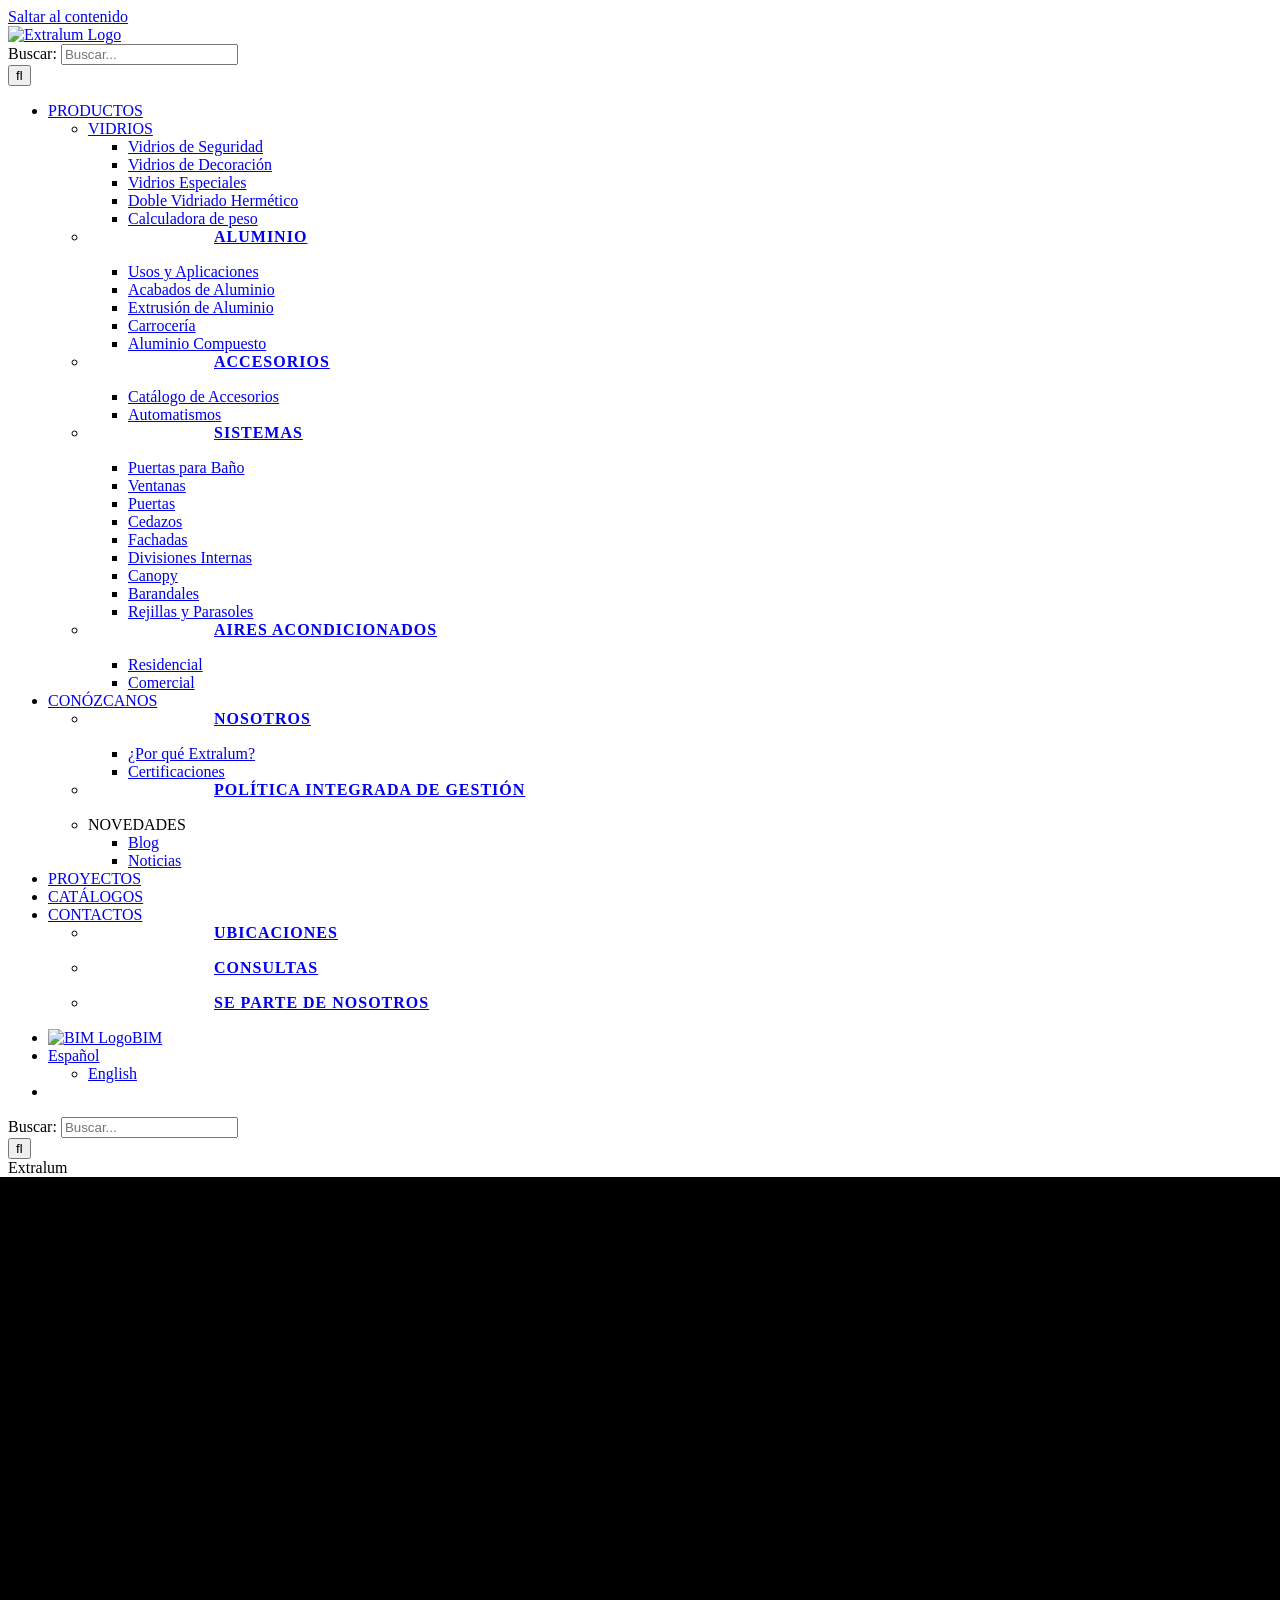
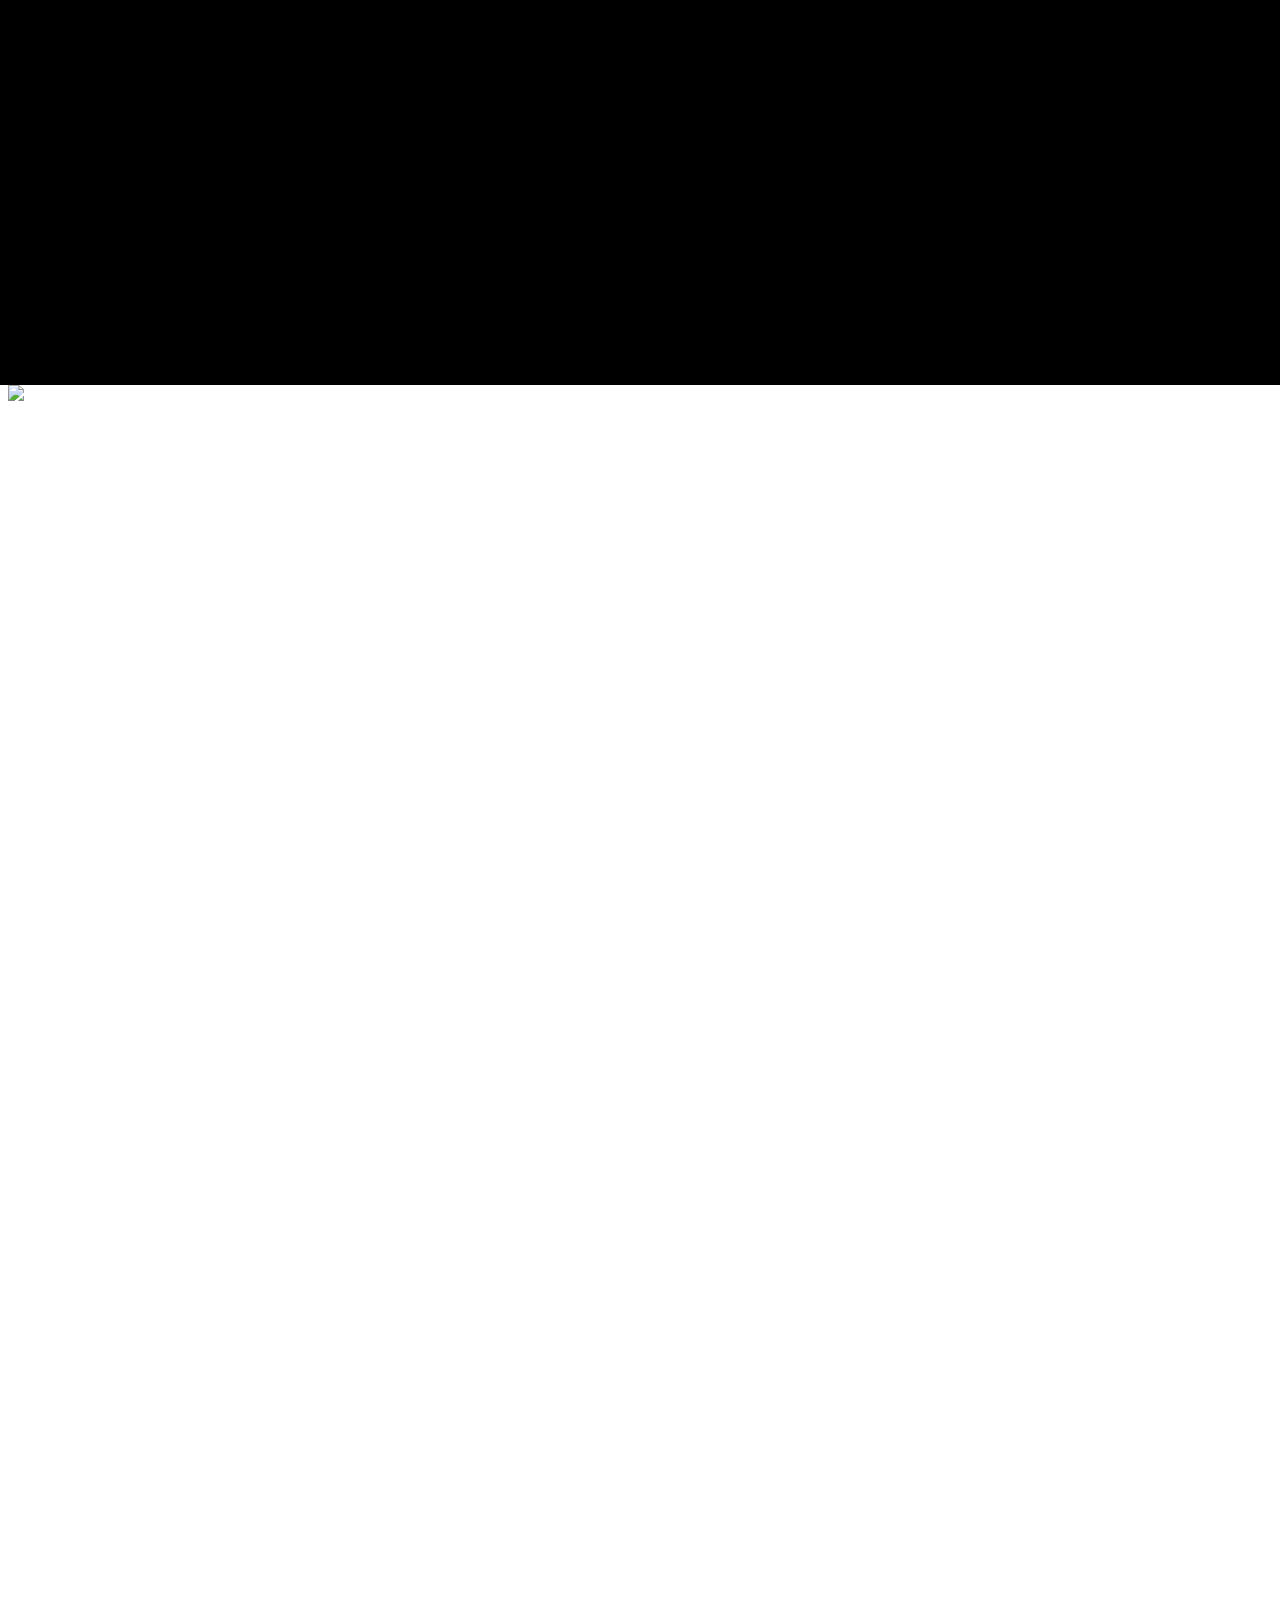
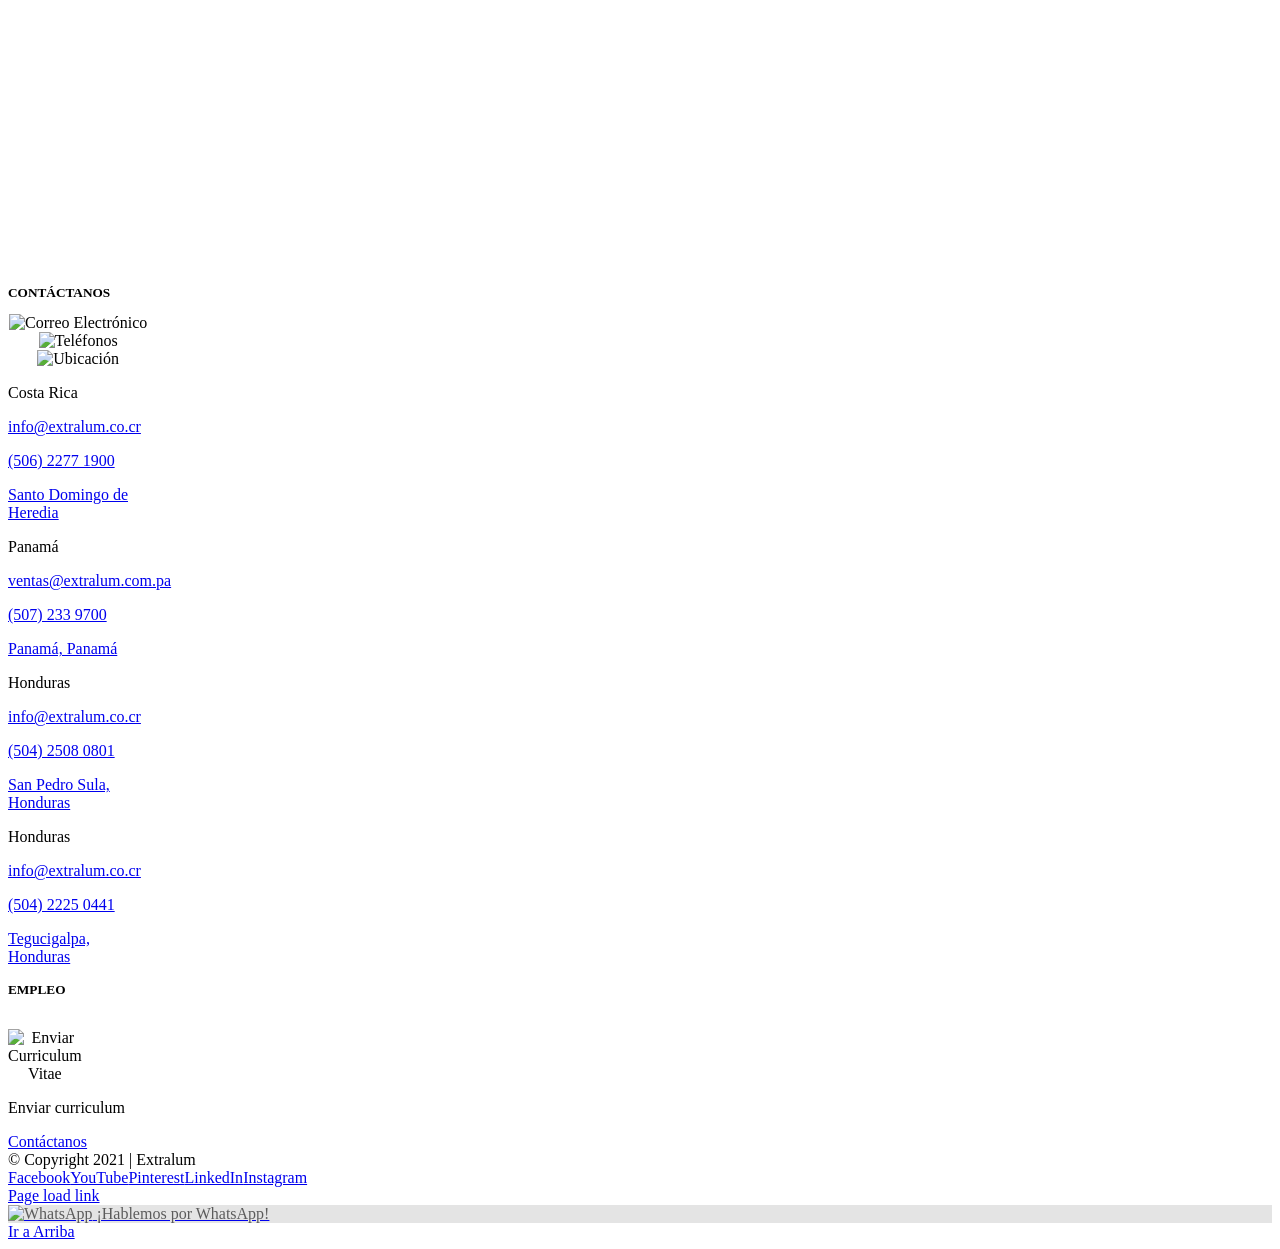
==== commit 04a82582: "[ADD] final version for base page - Video adjutest - Add iamges to change material in the video elem" ====
--- a/index.html
+++ b/index.html
@@ -142,7 +142,16 @@
   padding: 0;
   min-height: calc(100svh - 92px);
 }
-#contenido-principal.extralum-hero-video video {
+#contenido-principal.extralum-hero-video .extralum-hero-media {
+  position: absolute;
+  top: 0;
+  left: 0;
+  width: 100%;
+  height: 100%;
+  background: #000;
+}
+#contenido-principal.extralum-hero-video video,
+#contenido-principal.extralum-hero-video .extralum-hero-still {
   position: absolute;
   top: 0;
   left: 0;
@@ -150,6 +159,91 @@
   height: 100%;
   object-fit: cover;
   object-position: center;
+}
+#contenido-principal.extralum-hero-video video {
+  z-index: 1;
+  transition: opacity 0.45s ease;
+}
+#contenido-principal.extralum-hero-video video.extralum-hero-video--hidden {
+  opacity: 0;
+  pointer-events: none;
+}
+#contenido-principal.extralum-hero-video .extralum-hero-still {
+  z-index: 2;
+  opacity: 0;
+  transition: opacity 0.42s cubic-bezier(0.22, 1, 0.36, 1);
+  transform: scale(1);
+  will-change: opacity, transform;
+}
+#contenido-principal.extralum-hero-video .extralum-hero-still--visible {
+  opacity: 1;
+}
+#contenido-principal.extralum-hero-video .extralum-hero-still--kenburns {
+  animation: extralumKenBurnsIn 0.7s cubic-bezier(0.22, 1, 0.36, 1) both;
+}
+@keyframes extralumKenBurnsIn {
+  from {
+    transform: scale(1.02);
+  }
+  to {
+    transform: scale(1);
+  }
+}
+#contenido-principal.extralum-hero-video .extralum-hero-still-a {
+  z-index: 2;
+}
+#contenido-principal.extralum-hero-video .extralum-hero-still-b {
+  z-index: 3;
+}
+#contenido-principal.extralum-hero-video .extralum-hero-bar {
+  position: absolute;
+  left: 0;
+  right: 0;
+  bottom: 0;
+  z-index: 3;
+  display: flex;
+  flex-wrap: wrap;
+  justify-content: center;
+  gap: 10px;
+  padding: 16px 12px 20px;
+  opacity: 0;
+  visibility: hidden;
+  pointer-events: none;
+  transition: opacity 0.65s ease, visibility 0.65s ease;
+}
+#contenido-principal.extralum-hero-video .extralum-hero-bar.extralum-hero-bar--visible {
+  opacity: 1;
+  visibility: visible;
+  pointer-events: auto;
+}
+#contenido-principal.extralum-hero-video .extralum-hero-bar button {
+  font: inherit;
+  font-size: 0.9rem;
+  cursor: pointer;
+  padding: 0.45rem 1.1rem;
+  border-radius: 999px;
+  border: 2px solid rgba(255, 255, 255, 0.9);
+  background: rgba(12, 70, 132, 0.55);
+  color: #fff;
+  backdrop-filter: blur(4px);
+}
+#contenido-principal.extralum-hero-video .extralum-hero-bar button:hover {
+  background: rgba(12, 70, 132, 0.75);
+}
+#contenido-principal.extralum-hero-video .extralum-hero-bar button.is-active {
+  background: rgba(160, 206, 78, 0.95);
+  color: #1a1a1a;
+  border-color: transparent;
+}
+@media (prefers-reduced-motion: reduce) {
+  #contenido-principal.extralum-hero-video video,
+  #contenido-principal.extralum-hero-video .extralum-hero-still,
+  #contenido-principal.extralum-hero-video .extralum-hero-bar {
+    transition: none;
+  }
+  #contenido-principal.extralum-hero-video .extralum-hero-still--kenburns {
+    animation: none;
+  }
 }
 </style></head><body class="wp-singular page-template page-template-100-width page-template-100-width-php page page-id-3827 wp-theme-Avada wp-child-theme-MyCoderWeb fusion-image-hovers fusion-pagination-sizing fusion-button_type-flat fusion-button_span-no fusion-button_gradient-linear avada-image-rollover-circle-yes avada-image-rollover-yes avada-image-rollover-direction-left fusion-body ltr no-tablet-sticky-header no-mobile-sticky-header no-mobile-slidingbar no-mobile-totop avada-has-rev-slider-styles fusion-disable-outline fusion-sub-menu-fade mobile-logo-pos-left layout-wide-mode avada-has-boxed-modal-shadow-none layout-scroll-offset-full avada-has-zero-margin-offset-top fusion-top-header menu-text-align-center mobile-menu-design-modern fusion-show-pagination-text fusion-header-layout-v1 avada-responsive avada-footer-fx-none avada-menu-highlight-style-bar fusion-search-form-classic fusion-main-menu-search-overlay fusion-avatar-square avada-dropdown-styles avada-blog-layout-grid avada-blog-archive-layout-grid avada-header-shadow-no avada-menu-icon-position-left avada-has-megamenu-shadow avada-has-mainmenu-dropdown-divider avada-has-mobile-menu-search avada-has-main-nav-search-icon avada-has-breadcrumb-mobile-hidden avada-has-titlebar-hide avada-social-full-transparent avada-has-pagination-padding avada-flyout-menu-direction-fade avada-ec-views-v1 elementor-default elementor-kit-10428" data-awb-post-id="3827"> <!-- GTM Container placement set to automatic --> <!-- Google Tag Manager (noscript) --> <noscript><iframe src="https://www.googletagmanager.com/ns.html?id=GTM-TF37GLC" height="0" width="0" style="display:none;visibility:hidden" aria-hidden="true"></iframe></noscript> <!-- End Google Tag Manager (noscript) --> <script type="text/javascript"> var doc = document.documentElement;
  doc.setAttribute( 'data-useragent', navigator.userAgent ); </script> <a class="skip-link screen-reader-text" href="#content">Saltar al contenido</a><div id="boxed-wrapper"><div id="wrapper" class="fusion-wrapper"><div id="home" style="position:relative;top:-1px;"></div><header class="fusion-header-wrapper"><div class="fusion-header-v1 fusion-logo-alignment fusion-logo-left fusion-sticky-menu- fusion-sticky-logo- fusion-mobile-logo-  fusion-mobile-menu-design-modern"><div class="fusion-header-sticky-height"></div><div class="fusion-header"><div class="fusion-row"><div class="fusion-logo" data-margin-top="30px" data-margin-bottom="30px" data-margin-left="0px" data-margin-right="0px"> <a class="fusion-logo-link"  href="https://www.extralum.com/" > <!-- standard logo --> <img src="https://www.extralum.com/wp-content/uploads/2020/02/Logo180x22.png" srcset="https://www.extralum.com/wp-content/uploads/2020/02/Logo180x22.png 1x" width="180" height="22" alt="Extralum Logo" data-retina_logo_url="" class="fusion-standard-logo" /> </a></div><nav class="fusion-main-menu" aria-label="Menú principal"><div class="fusion-overlay-search"><form role="search" class="searchform fusion-search-form  fusion-live-search fusion-search-form-classic" method="get" action="https://www.extralum.com/"><div class="fusion-search-form-content"><div class="fusion-search-field search-field"> <label><span class="screen-reader-text">Buscar:</span> <input type="search" class="s fusion-live-search-input" name="s" id="fusion-live-search-input-0" autocomplete="off" placeholder="Buscar..." required aria-required="true" aria-label="Buscar..."/> </label></div><div class="fusion-search-button search-button"> <input type="submit" class="fusion-search-submit searchsubmit" aria-label="Buscar" value="&#xf002;" /><div class="fusion-slider-loading"></div></div></div><div class="fusion-search-results-wrapper"><div class="fusion-search-results"></div></div></form><div class="fusion-search-spacer"></div><a href="#" role="button" aria-label="Close Search" class="fusion-close-search"></a></div><ul id="menu-main-menu" class="fusion-menu"><li  id="menu-item-602"  class="bg-productos menu-item menu-item-type-custom menu-item-object-custom menu-item-has-children menu-item-602 fusion-megamenu-menu "  data-classes="bg-productos" data-item-id="602"><a  href="#" class="fusion-bar-highlight"><span class="menu-text">PRODUCTOS</span></a><div class="fusion-megamenu-wrapper fusion-columns-5 columns-per-row-5 columns-5 col-span-12 fusion-megamenu-fullwidth fusion-megamenu-width-site-width"><div class="row"><div class="fusion-megamenu-holder" style="width:1300px;" data-width="1300px"><ul class="fusion-megamenu"><li  id="menu-item-5359"  class="menu-item menu-item-type-custom menu-item-object-custom menu-item-has-children menu-item-5359 fusion-megamenu-submenu menu-item-has-link fusion-megamenu-columns-5 col-lg-2 col-md-2 col-sm-2" ><div class='fusion-megamenu-title'><a class="awb-justify-title" href="https://www.extralum.com/vidrios/">VIDRIOS</a></div><ul class="sub-menu"><li  id="menu-item-5360"  class="menu-item menu-item-type-custom menu-item-object-custom menu-item-5360" ><a  href="https://www.extralum.com/vidrios/vidrios-de-seguridad/" class="fusion-bar-highlight"><span><span class="fusion-megamenu-bullet"></span>Vidrios de Seguridad</span></a></li><li  id="menu-item-5361"  class="menu-item menu-item-type-custom menu-item-object-custom menu-item-5361" ><a  href="https://extralum.com/vidrio/vidrios-de-decoracion/" class="fusion-bar-highlight"><span><span class="fusion-megamenu-bullet"></span>Vidrios de Decoración</span></a></li><li  id="menu-item-5362"  class="menu-item menu-item-type-custom menu-item-object-custom menu-item-5362" ><a  href="https://extralum.com/vidrio/vidrios-especiales/" class="fusion-bar-highlight"><span><span class="fusion-megamenu-bullet"></span>Vidrios Especiales</span></a></li><li  id="menu-item-5363"  class="menu-item menu-item-type-custom menu-item-object-custom menu-item-5363" ><a  href="https://extralum.com/vidrio/doble-vidriado-hermetico/" class="fusion-bar-highlight"><span><span class="fusion-megamenu-bullet"></span>Doble Vidriado Hermético</span></a></li><li  id="menu-item-5172"  class="menu-item menu-item-type-custom menu-item-object-custom menu-item-5172" ><a  href="https://calculadora.extralum.com/" class="fusion-bar-highlight"><span><span class="fusion-megamenu-bullet"></span>Calculadora de peso</span></a></li></ul></li><li  id="menu-item-46"  class="bg-gris menu-item menu-item-type-custom menu-item-object-custom menu-item-has-children menu-item-46 fusion-megamenu-submenu menu-item-has-link fusion-megamenu-columns-5 col-lg-2 col-md-2 col-sm-2"  data-classes="bg-gris"><div class='fusion-megamenu-title'><a class="awb-justify-title" href="https://extralum.com/aluminio">ALUMINIO</a></div><ul class="sub-menu"><li  id="menu-item-5198"  class="menu-item menu-item-type-post_type menu-item-object-page menu-item-5198" ><a  href="https://www.extralum.com/aluminio/usos-y-aplicaciones/" class="fusion-bar-highlight"><span><span class="fusion-megamenu-bullet"></span>Usos y Aplicaciones</span></a></li><li  id="menu-item-5315"  class="menu-item menu-item-type-post_type menu-item-object-page menu-item-5315" ><a  href="https://www.extralum.com/aluminio/acabados/" class="fusion-bar-highlight"><span><span class="fusion-megamenu-bullet"></span>Acabados de Aluminio</span></a></li><li  id="menu-item-5342"  class="menu-item menu-item-type-post_type menu-item-object-page menu-item-5342" ><a  href="https://www.extralum.com/aluminio/extrusion/" class="fusion-bar-highlight"><span><span class="fusion-megamenu-bullet"></span>Extrusión de Aluminio</span></a></li><li  id="menu-item-5343"  class="menu-item menu-item-type-post_type menu-item-object-page menu-item-5343" ><a  href="https://www.extralum.com/aluminio/carroceria/" class="fusion-bar-highlight"><span><span class="fusion-megamenu-bullet"></span>Carrocería</span></a></li><li  id="menu-item-10237"  class="menu-item menu-item-type-custom menu-item-object-custom menu-item-10237" ><a  href="https://www.extralum.com/aluminio/aluminio-compuesto/" class="fusion-bar-highlight"><span><span class="fusion-megamenu-bullet"></span>Aluminio Compuesto</span></a></li></ul></li><li  id="menu-item-47"  class="bg-rojo menu-item menu-item-type-custom menu-item-object-custom menu-item-has-children menu-item-47 fusion-megamenu-submenu menu-item-has-link fusion-megamenu-columns-5 col-lg-2 col-md-2 col-sm-2"  data-classes="bg-rojo"><div class='fusion-megamenu-title'><a class="awb-justify-title" href="https://extralum.com/accesorios">ACCESORIOS</a></div><ul class="sub-menu"><li  id="menu-item-5344"  class="menu-item menu-item-type-post_type menu-item-object-page menu-item-5344" ><a  href="https://www.extralum.com/aluminio/catalogo-de-accesorios/" class="fusion-bar-highlight"><span><span class="fusion-megamenu-bullet"></span>Catálogo de Accesorios</span></a></li><li  id="menu-item-12713"  class="menu-item menu-item-type-post_type menu-item-object-page menu-item-12713" ><a  href="https://www.extralum.com/inicio/accesorios/automatismos/" class="fusion-bar-highlight"><span><span class="fusion-megamenu-bullet"></span>Automatismos</span></a></li></ul></li><li  id="menu-item-572"  class="bg-verde menu-item menu-item-type-post_type menu-item-object-page menu-item-has-children menu-item-572 fusion-megamenu-submenu menu-item-has-link fusion-megamenu-columns-5 col-lg-2 col-md-2 col-sm-2"  data-classes="bg-verde"><div class='fusion-megamenu-title'><a class="awb-justify-title" href="https://www.extralum.com/sistemas/">SISTEMAS</a></div><ul class="sub-menu"><li  id="menu-item-5347"  class="menu-item menu-item-type-custom menu-item-object-custom menu-item-5347" ><a  href="https://extralum.com/sistemas/puertas-para-bano/" class="fusion-bar-highlight"><span><span class="fusion-megamenu-bullet"></span>Puertas para Baño</span></a></li><li  id="menu-item-5348"  class="menu-item menu-item-type-custom menu-item-object-custom menu-item-5348" ><a  href="https://extralum.com/sistemas/ventanas/" class="fusion-bar-highlight"><span><span class="fusion-megamenu-bullet"></span>Ventanas</span></a></li><li  id="menu-item-5349"  class="menu-item menu-item-type-custom menu-item-object-custom menu-item-5349" ><a  href="https://extralum.com/sistemas/puertas/" class="fusion-bar-highlight"><span><span class="fusion-megamenu-bullet"></span>Puertas</span></a></li><li  id="menu-item-5350"  class="menu-item menu-item-type-custom menu-item-object-custom menu-item-5350" ><a  href="https://www.extralum.com/sistemas/cedazos/" class="fusion-bar-highlight"><span><span class="fusion-megamenu-bullet"></span>Cedazos</span></a></li><li  id="menu-item-5352"  class="menu-item menu-item-type-post_type menu-item-object-page menu-item-5352" ><a  href="https://www.extralum.com/sistemas/fachadas/" class="fusion-bar-highlight"><span><span class="fusion-megamenu-bullet"></span>Fachadas</span></a></li><li  id="menu-item-10232"  class="menu-item menu-item-type-post_type menu-item-object-page menu-item-10232" ><a  href="https://www.extralum.com/sistemas/divisiones-internas/" class="fusion-bar-highlight"><span><span class="fusion-megamenu-bullet"></span>Divisiones Internas</span></a></li><li  id="menu-item-5351"  class="menu-item menu-item-type-post_type menu-item-object-page menu-item-5351" ><a  href="https://www.extralum.com/sistemas/canopy/" class="fusion-bar-highlight"><span><span class="fusion-megamenu-bullet"></span>Canopy</span></a></li><li  id="menu-item-5353"  class="menu-item menu-item-type-custom menu-item-object-custom menu-item-5353" ><a  href="https://extralum.com/sistemas/barandales" class="fusion-bar-highlight"><span><span class="fusion-megamenu-bullet"></span>Barandales</span></a></li><li  id="menu-item-5354"  class="menu-item menu-item-type-custom menu-item-object-custom menu-item-5354" ><a  href="https://extralum.com/sistemas/rejillas-y-parasoles" class="fusion-bar-highlight"><span><span class="fusion-megamenu-bullet"></span>Rejillas y Parasoles</span></a></li></ul></li><li  id="menu-item-49"  class="bg-celeste menu-item menu-item-type-custom menu-item-object-custom menu-item-has-children menu-item-49 fusion-megamenu-submenu menu-item-has-link fusion-megamenu-columns-5 col-lg-2 col-md-2 col-sm-2"  data-classes="bg-celeste"><div class='fusion-megamenu-title'><a class="awb-justify-title" href="https://extralum.com/aires-acondicionados">AIRES ACONDICIONADOS</a></div><ul class="sub-menu"><li  id="menu-item-5355"  class="menu-item menu-item-type-custom menu-item-object-custom menu-item-5355" ><a  href="https://extralum.com/ac/residencial" class="fusion-bar-highlight"><span><span class="fusion-megamenu-bullet"></span>Residencial</span></a></li><li  id="menu-item-5356"  class="menu-item menu-item-type-custom menu-item-object-custom menu-item-5356" ><a  href="https://extralum.com/ac/comercial" class="fusion-bar-highlight"><span><span class="fusion-megamenu-bullet"></span>Comercial</span></a></li></ul></li></ul></div><div style="clear:both;"></div></div></div></li><li  id="menu-item-99"  class="bg-productos menu-item menu-item-type-post_type menu-item-object-page menu-item-has-children menu-item-99 fusion-megamenu-menu "  data-classes="bg-productos" data-item-id="99"><a  href="https://www.extralum.com/conozcanos/" class="fusion-bar-highlight"><span class="menu-text">CONÓZCANOS</span></a><div class="fusion-megamenu-wrapper fusion-columns-3 columns-per-row-3 columns-3 col-span-12 fusion-megamenu-fullwidth fusion-megamenu-width-site-width"><div class="row"><div class="fusion-megamenu-holder" style="width:1300px;" data-width="1300px"><ul class="fusion-megamenu"><li  id="menu-item-796"  class="bg-azul menu-item menu-item-type-custom menu-item-object-custom menu-item-has-children menu-item-796 fusion-megamenu-submenu menu-item-has-link fusion-megamenu-columns-3 col-lg-4 col-md-4 col-sm-4"  data-classes="bg-azul"><div class='fusion-megamenu-title'><a class="awb-justify-title" href="https://extralum.com/conozcanos/">NOSOTROS</a></div><ul class="sub-menu"><li  id="menu-item-797"  class="bg-subTitle menu-item menu-item-type-custom menu-item-object-custom menu-item-797"  data-classes="bg-subTitle"><a  href="https://extralum.com/conozcanos/#por-que-extralum" class="fusion-bar-highlight"><span><span class="fusion-megamenu-bullet"></span>¿Por qué Extralum?</span></a></li><li  id="menu-item-799"  class="bg-subTitle menu-item menu-item-type-custom menu-item-object-custom menu-item-799"  data-classes="bg-subTitle"><a  target="_blank" rel="noopener noreferrer" href="https://www.extralum.com/certificaciones/" class="fusion-bar-highlight"><span><span class="fusion-megamenu-bullet"></span>Certificaciones</span></a></li></ul></li><li  id="menu-item-219"  class="bg-gris menu-item menu-item-type-custom menu-item-object-custom menu-item-219 fusion-megamenu-submenu menu-item-has-link fusion-megamenu-columns-3 col-lg-4 col-md-4 col-sm-4"  data-classes="bg-gris"><div class='fusion-megamenu-title'><a class="awb-justify-title" href="https://extralum.com/salud-seguridad-y-ambiente">POLÍTICA INTEGRADA DE GESTIÓN</a></div></li><li  id="menu-item-5339"  class="menu-item menu-item-type-custom menu-item-object-custom menu-item-has-children menu-item-5339 fusion-megamenu-submenu fusion-megamenu-columns-3 col-lg-4 col-md-4 col-sm-4" ><div class='fusion-megamenu-title'><span class="awb-justify-title">NOVEDADES</span></div><ul class="sub-menu"><li  id="menu-item-7064"  class="menu-item menu-item-type-custom menu-item-object-custom menu-item-7064" ><a  href="https://www.extralum.com/blog/" class="fusion-bar-highlight"><span><span class="fusion-megamenu-bullet"></span>Blog</span></a></li><li  id="menu-item-7065"  class="menu-item menu-item-type-custom menu-item-object-custom menu-item-7065" ><a  href="https://www.extralum.com/noticias/" class="fusion-bar-highlight"><span><span class="fusion-megamenu-bullet"></span>Noticias</span></a></li></ul></li></ul></div><div style="clear:both;"></div></div></div></li><li  id="menu-item-15637"  class="menu-item menu-item-type-post_type menu-item-object-page menu-item-15637"  data-item-id="15637"><a  href="https://www.extralum.com/proyectos/" class="fusion-bar-highlight"><span class="menu-text">PROYECTOS</span></a></li><li  id="menu-item-3829"  class="menu-item menu-item-type-post_type menu-item-object-page current-menu-item page_item page-item-3827 current_page_item menu-item-3829"  data-item-id="3829"><a  href="https://www.extralum.com/catalogos-y-brochures-extralum/" class="fusion-bar-highlight"><span class="menu-text">CATÁLOGOS</span></a></li><li  id="menu-item-467"  class="bg-productos menu-item menu-item-type-custom menu-item-object-custom menu-item-has-children menu-item-467 fusion-megamenu-menu "  data-classes="bg-productos" data-item-id="467"><a  href="#" class="fusion-bar-highlight"><span class="menu-text">CONTACTOS</span></a><div class="fusion-megamenu-wrapper fusion-columns-3 columns-per-row-3 columns-3 col-span-12 fusion-megamenu-fullwidth fusion-megamenu-width-site-width"><div class="row"><div class="fusion-megamenu-holder" style="width:1300px;" data-width="1300px"><ul class="fusion-megamenu"><li  id="menu-item-1262"  class="bg-azul menu-item menu-item-type-post_type menu-item-object-page menu-item-1262 fusion-megamenu-submenu menu-item-has-link fusion-megamenu-columns-3 col-lg-4 col-md-4 col-sm-4"  data-classes="bg-azul"><div class='fusion-megamenu-title'><a class="awb-justify-title" href="https://www.extralum.com/ubicaciones/">UBICACIONES</a></div></li><li  id="menu-item-1494"  class="bg-gris menu-item menu-item-type-post_type menu-item-object-page menu-item-1494 fusion-megamenu-submenu menu-item-has-link fusion-megamenu-columns-3 col-lg-4 col-md-4 col-sm-4"  data-classes="bg-gris"><div class='fusion-megamenu-title'><a class="awb-justify-title" href="https://www.extralum.com/consultas/">CONSULTAS</a></div></li><li  id="menu-item-1303"  class="bg-rojo menu-item menu-item-type-post_type menu-item-object-page menu-item-1303 fusion-megamenu-submenu menu-item-has-link fusion-megamenu-columns-3 col-lg-4 col-md-4 col-sm-4"  data-classes="bg-rojo"><div class='fusion-megamenu-title'><a class="awb-justify-title" href="https://www.extralum.com/se-parte-de-nosotros/">SE PARTE DE NOSOTROS</a></div></li></ul></div><div style="clear:both;"></div></div></div></li><li  id="menu-item-3733"  class="icono_bim menu-item menu-item-type-custom menu-item-object-custom menu-item-3733"  data-classes="icono_bim" data-item-id="3733"><a  target="_blank" rel="noopener noreferrer" href="https://bim.extralum.com" class="fusion-icon-only-link fusion-flex-link fusion-bar-highlight"><span class="fusion-megamenu-icon fusion-megamenu-image"><img src="https://www.extralum.com/wp-content/uploads/2020/05/Logo-BIM_web.png" alt="BIM Logo" title=""></span><span class="menu-text"><span class="menu-title">BIM</span></span></a></li></li><li  id="menu-item-wpml-ls-16-es"  class="menu-item wpml-ls-slot-16 wpml-ls-item wpml-ls-item-es wpml-ls-current-language wpml-ls-menu-item wpml-ls-last-item menu-item-type-wpml_ls_menu_item menu-item-object-wpml_ls_menu_item menu-item-has-children menu-item-wpml-ls-16-es fusion-dropdown-menu"  data-classes="menu-item" data-item-id="wpml-ls-16-es"><a  href="https://www.extralum.com/catalogos-y-brochures-extralum/" class="fusion-bar-highlight wpml-ls-link" aria-expanded="false" aria-controls="wpml-ls-submenu-wpml-ls-16-es" aria-current="page"><span class="menu-text"><img
@@ -162,7 +256,7 @@
  src="https://www.extralum.com/wp-content/plugins/sitepress-multilingual-cms/res/flags/en.png"
  alt=""
  loading="lazy" 
- /><span class="wpml-ls-native" lang="en">English</span></span></a></li></ul></li><li class="fusion-custom-menu-item fusion-main-menu-search fusion-search-overlay"><a class="fusion-main-menu-icon fusion-bar-highlight" href="#" aria-label="Buscar" data-title="Buscar" title="Buscar" role="button" aria-expanded="false"></a></li></ul></nav><div class="fusion-mobile-menu-icons"> <a href="#" class="fusion-icon awb-icon-bars" aria-label="Alternar menú móvil" aria-expanded="false"></a> <a href="#" class="fusion-icon awb-icon-search" aria-label="Alternar búsqueda en móvil"></a></div><nav class="fusion-mobile-nav-holder fusion-mobile-menu-text-align-left" aria-label="Main Menu Mobile"></nav><div class="fusion-clearfix"></div><div class="fusion-mobile-menu-search"><form role="search" class="searchform fusion-search-form  fusion-live-search fusion-search-form-classic" method="get" action="https://www.extralum.com/"><div class="fusion-search-form-content"><div class="fusion-search-field search-field"> <label><span class="screen-reader-text">Buscar:</span> <input type="search" class="s fusion-live-search-input" name="s" id="fusion-live-search-input-1" autocomplete="off" placeholder="Buscar..." required aria-required="true" aria-label="Buscar..."/> </label></div><div class="fusion-search-button search-button"> <input type="submit" class="fusion-search-submit searchsubmit" aria-label="Buscar" value="&#xf002;" /><div class="fusion-slider-loading"></div></div></div><div class="fusion-search-results-wrapper"><div class="fusion-search-results"></div></div></form></div></div></div></div><div class="fusion-clearfix"></div></header><main id="main" class="clearfix width-100"><div class="fusion-row" style="max-width:100%;"><section id="content" class="full-width"><div id="post-portada" class="post-3827 page type-page status-publish hentry"><span class="entry-title rich-snippet-hidden">Extralum</span><div id="contenido-principal" class="post-content extralum-hero-video"><video src="assets/VID_EXTRALUM_360.mp4" autoplay muted loop playsinline preload="metadata" aria-label="Vídeo Extralum"></video></div><div class="fusion-fullwidth fullwidth-box fusion-builder-row-8 hundred-percent-fullwidth non-hundred-percent-height-scrolling" style="--awb-border-radius-top-left:0px;--awb-border-radius-top-right:0px;--awb-border-radius-bottom-right:0px;--awb-border-radius-bottom-left:0px;--awb-padding-top:5%;--awb-padding-right:20px;--awb-padding-left:20px;--awb-background-color:#f6f6f6;--awb-flex-wrap:wrap;" ><div class="fusion-builder-row fusion-row"><div class="fusion-layout-column fusion_builder_column fusion-builder-column-53 fusion_builder_column_1_6 1_6 fusion-one-sixth fusion-column-first" style="--awb-bg-blend:overlay;--awb-bg-size:cover;--awb-margin-top:5%;width:16.666666666667%;width:calc(16.666666666667% - ( ( 1% + 1% ) * 0.16666666666667 ) );margin-right: 1%;"><div class="fusion-column-wrapper fusion-flex-column-wrapper-legacy"><div class="fusion-column-content-centered"><div class="fusion-column-content"><div class="fusion-image-element fusion-image-align-center in-legacy-container" style="text-align:center;--awb-caption-title-font-family:var(--h2_typography-font-family);--awb-caption-title-font-weight:var(--h2_typography-font-weight);--awb-caption-title-font-style:var(--h2_typography-font-style);--awb-caption-title-size:var(--h2_typography-font-size);--awb-caption-title-transform:var(--h2_typography-text-transform);--awb-caption-title-line-height:var(--h2_typography-line-height);--awb-caption-title-letter-spacing:var(--h2_typography-letter-spacing);"><div class="imageframe-align-center"><span class=" fusion-imageframe imageframe-none imageframe-1 hover-type-none"><img loading="lazy" loading="lazy" decoding="async" width="247" height="31" alt="Logo de Extralum" title="Logo247x31" src="https://www.extralum.com/wp-content/uploads/2018/10/Logo247x31.png" class="img-responsive wp-image-198" srcset="https://www.extralum.com/wp-content/uploads/2018/10/Logo247x31-200x25.png 200w, https://www.extralum.com/wp-content/uploads/2018/10/Logo247x31.png 247w" sizes="auto, (max-width: 800px) 100vw, 247px" /></span></div></div></div></div><div class="fusion-clearfix"></div></div></div><div class="fusion-layout-column fusion_builder_column fusion-builder-column-54 fusion_builder_column_2_3 2_3 fusion-two-third cntContacto" style="--awb-bg-blend:overlay;--awb-bg-size:cover;width:66.666666666667%;width:calc(66.666666666667% - ( ( 1% + 1% ) * 0.66666666666667 ) );margin-right: 1%;"><div class="fusion-column-wrapper fusion-flex-column-wrapper-legacy"><div class="fusion-title title fusion-title-1 fusion-sep-none fusion-title-text fusion-title-size-five tltContacto" style="--awb-margin-bottom:3%;--awb-margin-top-small:0px;--awb-margin-right-small:0px;--awb-margin-bottom-small:20px;--awb-margin-left-small:0px;"><h5 class="fusion-title-heading title-heading-left" style="margin:0;">CONTÁCTANOS</p></h5></div><div class="fusion-builder-row fusion-builder-row-inner fusion-row"><div class="fusion-layout-column fusion_builder_column_inner fusion-builder-nested-column-0 fusion_builder_column_inner_1_5 1_5 fusion-one-fifth fusion-column-first fusion-no-small-visibility" style="--awb-padding-top:12%;--awb-bg-blend:overlay;--awb-bg-size:cover;width:20%;width:calc(20% - ( ( 0% + 5% + 5% + 5% ) * 0.2 ) );margin-right: 0%;"><div class="fusion-column-wrapper fusion-flex-column-wrapper-legacy"><div class="fusion-image-element fusion-image-align-center in-legacy-container" style="text-align:center;--awb-max-width:25%;--awb-caption-title-font-family:var(--h2_typography-font-family);--awb-caption-title-font-weight:var(--h2_typography-font-weight);--awb-caption-title-font-style:var(--h2_typography-font-style);--awb-caption-title-size:var(--h2_typography-font-size);--awb-caption-title-transform:var(--h2_typography-text-transform);--awb-caption-title-line-height:var(--h2_typography-line-height);--awb-caption-title-letter-spacing:var(--h2_typography-letter-spacing);"><div class="imageframe-align-center"><span class=" fusion-imageframe imageframe-none imageframe-2 hover-type-none"><img loading="lazy" loading="lazy" decoding="async" width="51" height="51" alt="Correo Electrónico" title="email" src="https://extralum.com/wp-content/uploads/2018/09/email.png" class="img-responsive wp-image-19"/></span></div></div><div class="fusion-image-element fusion-image-align-center in-legacy-container" style="text-align:center;--awb-max-width:25%;--awb-caption-title-font-family:var(--h2_typography-font-family);--awb-caption-title-font-weight:var(--h2_typography-font-weight);--awb-caption-title-font-style:var(--h2_typography-font-style);--awb-caption-title-size:var(--h2_typography-font-size);--awb-caption-title-transform:var(--h2_typography-text-transform);--awb-caption-title-line-height:var(--h2_typography-line-height);--awb-caption-title-letter-spacing:var(--h2_typography-letter-spacing);"><div class="imageframe-align-center"><span class=" fusion-imageframe imageframe-none imageframe-3 hover-type-none"><img loading="lazy" loading="lazy" decoding="async" width="51" height="51" alt="Teléfonos" title="telefono" src="https://extralum.com/wp-content/uploads/2018/09/Telefono.png" class="img-responsive wp-image-20"/></span></div></div><div class="fusion-image-element fusion-image-align-center in-legacy-container" style="text-align:center;--awb-max-width:25%;--awb-caption-title-font-family:var(--h2_typography-font-family);--awb-caption-title-font-weight:var(--h2_typography-font-weight);--awb-caption-title-font-style:var(--h2_typography-font-style);--awb-caption-title-size:var(--h2_typography-font-size);--awb-caption-title-transform:var(--h2_typography-text-transform);--awb-caption-title-line-height:var(--h2_typography-line-height);--awb-caption-title-letter-spacing:var(--h2_typography-letter-spacing);"><div class="imageframe-align-center"><span class=" fusion-imageframe imageframe-none imageframe-4 hover-type-none"><img loading="lazy" loading="lazy" decoding="async" width="51" height="51" alt="Ubicación" title="ubicacion" src="https://extralum.com/wp-content/uploads/2018/09/ubicacion.png" class="img-responsive wp-image-21"/></span></div></div><div class="fusion-clearfix"></div></div></div><div class="fusion-layout-column fusion_builder_column_inner fusion-builder-nested-column-1 fusion_builder_column_inner_1_5 1_5 fusion-one-fifth" style="--awb-bg-blend:overlay;--awb-bg-size:cover;width:20%;width:calc(20% - ( ( 0% + 5% + 5% + 5% ) * 0.2 ) );margin-right: 5%;"><div class="fusion-column-wrapper fusion-flex-column-wrapper-legacy"><div class="fusion-text fusion-text-45"><p>Costa Rica</p><p><a href="mailto:info@extralum.co.cr">info@extralum.co.cr</a></p><p><a href="tel:+50622771900">(506) 2277 1900</a></p><p><a href="https://www.google.com/maps/place/Extralum+Heredia/@9.9700881,-84.106078,17z/data=!3m1!4b1!4m5!3m4!1s0x8fa0fb32586dc941:0x23497e612c8396c7!8m2!3d9.9700828!4d-84.1038893" rel="nofollow noopener" target="_blank">Santo Domingo de Heredia</a></p></div><div class="fusion-clearfix"></div></div></div><div class="fusion-layout-column fusion_builder_column_inner fusion-builder-nested-column-2 fusion_builder_column_inner_1_5 1_5 fusion-one-fifth" style="--awb-bg-blend:overlay;--awb-bg-size:cover;width:20%;width:calc(20% - ( ( 0% + 5% + 5% + 5% ) * 0.2 ) );margin-right: 5%;"><div class="fusion-column-wrapper fusion-flex-column-wrapper-legacy"><div class="fusion-text fusion-text-46" style="--awb-text-transform:none;"><p>Panamá</p><p><a href="ventas@extralum.com.pa">ventas@extralum.com.pa</a></p><p><a href="tel:+5072339700">(507) 233 9700</a></p><p><a href="https://www.google.com/maps/place/Extralum+Panam%C3%A1/@9.0390562,-79.4747758,17z/data=!3m1!4b1!4m5!3m4!1s0x8fab560037d01219:0x1605781e5f067a2a!8m2!3d9.0390509!4d-79.4725871" rel="nofollow noopener" target="_blank">Panamá, Panamá</a></p></div><div class="fusion-clearfix"></div></div></div><div class="fusion-layout-column fusion_builder_column_inner fusion-builder-nested-column-3 fusion_builder_column_inner_1_5 1_5 fusion-one-fifth" style="--awb-bg-blend:overlay;--awb-bg-size:cover;width:20%;width:calc(20% - ( ( 0% + 5% + 5% + 5% ) * 0.2 ) );margin-right: 5%;"><div class="fusion-column-wrapper fusion-flex-column-wrapper-legacy"><div class="fusion-text fusion-text-47"><p>Honduras</p><p><a href="mailto:infoa@extralum.co.cr">info@extralum.co.cr</a></p><p><a href="tel:+50425080801">(504) 2508 0801</a></p><p><a href="https://www.google.com/maps/place/Extralum/@15.4937474,-88.0252527,20z/data=!4m13!1m7!3m6!1s0x8f665b608723e195:0x34a96d73e5f66d20!2sBarrio+Paz+Barahona,+San+Pedro+Sula+21104,+Honduras!3b1!8m2!3d15.4962218!4d-88.0301946!3m4!1s0x8f665b58e8dba8e7:0xe42b8e7e9ec7ef46!8m2!3d15.4938296!4d-88.0250466" rel="nofollow noopener" target="_blank">San Pedro Sula, Honduras</a></p></div><div class="fusion-clearfix"></div></div></div><div class="fusion-layout-column fusion_builder_column_inner fusion-builder-nested-column-4 fusion_builder_column_inner_1_5 1_5 fusion-one-fifth fusion-column-last" style="--awb-bg-blend:overlay;--awb-bg-size:cover;width:20%;width:calc(20% - ( ( 0% + 5% + 5% + 5% ) * 0.2 ) );"><div class="fusion-column-wrapper fusion-flex-column-wrapper-legacy"><div class="fusion-text fusion-text-48"><p>Honduras</p><p><a href="mailto:infoa@extralum.co.cr">info@extralum.co.cr</a></p><p><a href="tel:+50422250441">(504) 2225 0441</a></p><p><a href="https://www.google.com/maps?ll=14.080194,-87.208271&amp;z=16&amp;t=m&amp;hl=es-ES&amp;gl=CR&amp;mapclient=embed&amp;daddr=Extralum+Tegucigalpa+Tegucigalpa+Honduras@14.0801938,-87.20827059999999" rel="nofollow noopener" target="_blank">Tegucigalpa, Honduras</a></p></div><div class="fusion-clearfix"></div></div></div></div><div class="fusion-clearfix"></div></div></div><div class="fusion-layout-column fusion_builder_column fusion-builder-column-55 fusion_builder_column_1_6 1_6 fusion-one-sixth fusion-column-last" style="--awb-bg-blend:overlay;--awb-bg-size:cover;width:16.666666666667%;width:calc(16.666666666667% - ( ( 1% + 1% ) * 0.16666666666667 ) );"><div class="fusion-column-wrapper fusion-flex-column-wrapper-legacy"><div class="fusion-title title fusion-title-2 fusion-sep-none fusion-title-text fusion-title-size-five tltEmpleo" style="--awb-margin-bottom:5%;--awb-margin-top-small:0px;--awb-margin-right-small:0px;--awb-margin-bottom-small:20px;--awb-margin-left-small:0px;"><h5 class="fusion-title-heading title-heading-left" style="margin:0;">EMPLEO</h5></div><div class="fusion-sep-clear"></div><div class="fusion-separator fusion-no-small-visibility fusion-full-width-sep" style="margin-left: auto;margin-right: auto;margin-bottom:15%;width:100%;"></div><div class="fusion-sep-clear"></div><div class="fusion-builder-row fusion-builder-row-inner fusion-row"><div class="fusion-layout-column fusion_builder_column_inner fusion-builder-nested-column-5 fusion_builder_column_inner_1_5 1_5 fusion-one-fifth fusion-column-first fusion-no-small-visibility fusion-column-inner-bg-wrapper" style="--awb-inner-bg-blend:overlay;--awb-inner-bg-size:cover;width:20%;width:calc(20% - ( ( 4% ) * 0.2 ) );margin-right: 4%;"><span class="fusion-column-inner-bg hover-type-none"><a class="fusion-column-anchor" href="https://extralum.com/se-parte-de-nosotros/" rel="nofollow noopener" target="_blank"><span class="fusion-column-inner-bg-image"></span></a></span><div class="fusion-column-wrapper fusion-flex-column-wrapper-legacy"><div class="fusion-column-content-centered"><div class="fusion-column-content"><div class="fusion-image-element fusion-image-align-center in-legacy-container" style="text-align:center;--awb-caption-title-font-family:var(--h2_typography-font-family);--awb-caption-title-font-weight:var(--h2_typography-font-weight);--awb-caption-title-font-style:var(--h2_typography-font-style);--awb-caption-title-size:var(--h2_typography-font-size);--awb-caption-title-transform:var(--h2_typography-text-transform);--awb-caption-title-line-height:var(--h2_typography-line-height);--awb-caption-title-letter-spacing:var(--h2_typography-letter-spacing);"><div class="imageframe-align-center"><span class=" fusion-imageframe imageframe-none imageframe-5 hover-type-none"><img loading="lazy" loading="lazy" decoding="async" width="51" height="51" alt="Enviar Curriculum Vitae" title="email" src="https://extralum.com/wp-content/uploads/2018/09/email.png" class="img-responsive wp-image-19"/></span></div></div></div></div><div class="fusion-clearfix"></div></div></div><div class="fusion-layout-column fusion_builder_column_inner fusion-builder-nested-column-6 fusion_builder_column_inner_4_5 4_5 fusion-four-fifth fusion-column-last fusion-column-inner-bg-wrapper" style="--awb-padding-top:5%;--awb-inner-bg-blend:overlay;--awb-inner-bg-size:cover;width:80%;width:calc(80% - ( ( 4% ) * 0.8 ) );"><span class="fusion-column-inner-bg hover-type-none"><a class="fusion-column-anchor" href="https://extralum.com/se-parte-de-nosotros/" rel="nofollow noopener" target="_blank"><span class="fusion-column-inner-bg-image"></span></a></span><div class="fusion-column-wrapper fusion-flex-column-wrapper-legacy"><div class="fusion-column-content-centered"><div class="fusion-column-content"><div class="fusion-text fusion-text-49"><p>Enviar curriculum</p></div></div></div><div class="fusion-clearfix"></div></div></div></div><div class="fusion-button-wrapper"><a class="fusion-button button-flat button-small button-custom fusion-button-default button-1 fusion-button-default-span fusion-button-default-type" style="--button_accent_color:#ffffff;--button_accent_hover_color:#2f3972;--button_border_hover_color:#2f3972;--button_border_width-top:2px;--button_border_width-right:2px;--button_border_width-bottom:2px;--button_border_width-left:2px;--button_gradient_top_color:#2f3972;--button_gradient_bottom_color:#2f3972;--button_gradient_top_color_hover:#ffffff;--button_gradient_bottom_color_hover:#ffffff;--button_margin-bottom:30%;" target="_self" href="https://www.extralum.com/consultas/"><span class="fusion-button-text awb-button__text awb-button__text--default">Contáctanos</span></a></div><div class="fusion-clearfix"></div></div></div></div></div></div></div></div></section></div> <!-- fusion-row --></main> <!-- #main --><div class="fusion-footer"><footer id="footer" class="fusion-footer-copyright-area fusion-footer-copyright-center"><div class="fusion-row"><div class="fusion-copyright-content"><div class="fusion-copyright-notice"><div> © Copyright 2021 | Extralum</div></div><div class="fusion-social-links-footer"><div class="fusion-social-networks"><div class="fusion-social-networks-wrapper"><a  class="fusion-social-network-icon fusion-tooltip fusion-facebook awb-icon-facebook" style data-placement="top" data-title="Facebook" data-toggle="tooltip" title="Facebook" href="https://www.facebook.com/ExtralumSA/" target="_blank" rel="noreferrer"><span class="screen-reader-text">Facebook</span></a><a  class="fusion-social-network-icon fusion-tooltip fusion-youtube awb-icon-youtube" style data-placement="top" data-title="YouTube" data-toggle="tooltip" title="YouTube" href="https://www.youtube.com/channel/UCg_dxY1J3m0Q50KO6rLwNPQ" target="_blank" rel="noopener noreferrer"><span class="screen-reader-text">YouTube</span></a><a  class="fusion-social-network-icon fusion-tooltip fusion-pinterest awb-icon-pinterest" style data-placement="top" data-title="Pinterest" data-toggle="tooltip" title="Pinterest" href="https://www.pinterest.com/extralum/" target="_blank" rel="noopener noreferrer"><span class="screen-reader-text">Pinterest</span></a><a  class="fusion-social-network-icon fusion-tooltip fusion-linkedin awb-icon-linkedin" style data-placement="top" data-title="LinkedIn" data-toggle="tooltip" title="LinkedIn" href="https://www.linkedin.com/company/extralumsa" target="_blank" rel="noopener noreferrer"><span class="screen-reader-text">LinkedIn</span></a><a  class="fusion-social-network-icon fusion-tooltip fusion-instagram awb-icon-instagram" style data-placement="top" data-title="Instagram" data-toggle="tooltip" title="Instagram" href="https://www.instagram.com/extralum_sa/" target="_blank" rel="noopener noreferrer"><span class="screen-reader-text">Instagram</span></a></div></div></div></div> <!-- fusion-fusion-copyright-content --></div> <!-- fusion-row --></footer> <!-- #footer --></div> <!-- fusion-footer --></div> <!-- wrapper --></div> <!-- #boxed-wrapper --> <a class="fusion-one-page-text-link fusion-page-load-link" tabindex="-1" href="#" aria-hidden="true">Page load link</a><div class="avada-footer-scripts"> <script type="text/javascript">var fusionNavIsCollapsed=function(e){var t,n;window.innerWidth<=e.getAttribute("data-breakpoint")?(e.classList.add("collapse-enabled"),e.classList.remove("awb-menu_desktop"),e.classList.contains("expanded")||window.dispatchEvent(new CustomEvent("fusion-mobile-menu-collapsed",{detail:{nav:e}})),(n=e.querySelectorAll(".menu-item-has-children.expanded")).length&&n.forEach(function(e){e.querySelector(".awb-menu__open-nav-submenu_mobile").setAttribute("aria-expanded","false")})):(null!==e.querySelector(".menu-item-has-children.expanded .awb-menu__open-nav-submenu_click")&&e.querySelector(".menu-item-has-children.expanded .awb-menu__open-nav-submenu_click").click(),e.classList.remove("collapse-enabled"),e.classList.add("awb-menu_desktop"),null!==e.querySelector(".awb-menu__main-ul")&&e.querySelector(".awb-menu__main-ul").removeAttribute("style")),e.classList.add("no-wrapper-transition"),clearTimeout(t),t=setTimeout(()=>{e.classList.remove("no-wrapper-transition")},400),e.classList.remove("loading")},fusionRunNavIsCollapsed=function(){var e,t=document.querySelectorAll(".awb-menu");for(e=0;e<t.length;e++)fusionNavIsCollapsed(t[e])};function avadaGetScrollBarWidth(){var e,t,n,l=document.createElement("p");return l.style.width="100%",l.style.height="200px",(e=document.createElement("div")).style.position="absolute",e.style.top="0px",e.style.left="0px",e.style.visibility="hidden",e.style.width="200px",e.style.height="150px",e.style.overflow="hidden",e.appendChild(l),document.body.appendChild(e),t=l.offsetWidth,e.style.overflow="scroll",t==(n=l.offsetWidth)&&(n=e.clientWidth),document.body.removeChild(e),jQuery("html").hasClass("awb-scroll")&&10<t-n?10:t-n}fusionRunNavIsCollapsed(),window.addEventListener("fusion-resize-horizontal",fusionRunNavIsCollapsed);</script><script type="speculationrules"> {"prefetch":[{"source":"document","where":{"and":[{"href_matches":"/*"},{"not":{"href_matches":["/wp-*.php","/wp-admin/*","/wp-content/uploads/*","/wp-content/*","/wp-content/plugins/*","/wp-content/themes/MyCoderWeb/*","/wp-content/themes/Avada/*","/*\\?(.+)"]}},{"not":{"selector_matches":"a[rel~=\"nofollow\"]"}},{"not":{"selector_matches":".no-prefetch, .no-prefetch a"}}]},"eagerness":"conservative"}]} </script> <IfsoGetBrowserLocation  style='display:none;'></IfsoGetBrowserLocation><!-- Click to Chat - prev - https://holithemes.com/plugins/click-to-chat/ v4.39 --><div class="ccw_plugin chatbot" style="bottom:10px; right:10px;"><div class="style4 animated no-animation ccw-no-hover-an"> <a target="_blank" href="https://web.whatsapp.com/send?phone=50684214152&#038;text=¡Saludos!%20Somos%20Extralum.%20¿En%20que%20le%20podemos%20ayudar?" rel="noreferrer" class="nofocus"><div class="chip style-4 ccw-analytics" id="style-4" data-ccw="style-4" style="background-color: #e4e4e4; color: rgba(0, 0, 0, 0.6)"> <img src="https://www.extralum.com/wp-content/plugins/click-to-chat-for-whatsapp/./new/inc/assets/img/whatsapp-logo-32x32.png"  class="ccw-analytics" id="s4-icon" data-ccw="style-4" alt="WhatsApp"> ¡Hablemos por WhatsApp!</div> </a></div></div> <script> const lazyloadRunObserver = () => {
+ /><span class="wpml-ls-native" lang="en">English</span></span></a></li></ul></li><li class="fusion-custom-menu-item fusion-main-menu-search fusion-search-overlay"><a class="fusion-main-menu-icon fusion-bar-highlight" href="#" aria-label="Buscar" data-title="Buscar" title="Buscar" role="button" aria-expanded="false"></a></li></ul></nav><div class="fusion-mobile-menu-icons"> <a href="#" class="fusion-icon awb-icon-bars" aria-label="Alternar menú móvil" aria-expanded="false"></a> <a href="#" class="fusion-icon awb-icon-search" aria-label="Alternar búsqueda en móvil"></a></div><nav class="fusion-mobile-nav-holder fusion-mobile-menu-text-align-left" aria-label="Main Menu Mobile"></nav><div class="fusion-clearfix"></div><div class="fusion-mobile-menu-search"><form role="search" class="searchform fusion-search-form  fusion-live-search fusion-search-form-classic" method="get" action="https://www.extralum.com/"><div class="fusion-search-form-content"><div class="fusion-search-field search-field"> <label><span class="screen-reader-text">Buscar:</span> <input type="search" class="s fusion-live-search-input" name="s" id="fusion-live-search-input-1" autocomplete="off" placeholder="Buscar..." required aria-required="true" aria-label="Buscar..."/> </label></div><div class="fusion-search-button search-button"> <input type="submit" class="fusion-search-submit searchsubmit" aria-label="Buscar" value="&#xf002;" /><div class="fusion-slider-loading"></div></div></div><div class="fusion-search-results-wrapper"><div class="fusion-search-results"></div></div></form></div></div></div></div><div class="fusion-clearfix"></div></header><main id="main" class="clearfix width-100"><div class="fusion-row" style="max-width:100%;"><section id="content" class="full-width"><div id="post-portada" class="post-3827 page type-page status-publish hentry"><span class="entry-title rich-snippet-hidden">Extralum</span><div id="contenido-principal" class="post-content extralum-hero-video"><div class="extralum-hero-media"><video id="extralum-hero-video" src="assets/VID_EXTRALUM_360.mp4" autoplay muted playsinline preload="metadata" aria-label="Vídeo Extralum"></video><img class="extralum-hero-still extralum-hero-still-a" alt="" decoding="async" hidden /><img class="extralum-hero-still extralum-hero-still-b" alt="" decoding="async" hidden /><div class="extralum-hero-bar" role="group" aria-label="Acabados"><button type="button" data-finish="champana">Champaña</button><button type="button" data-finish="natural">Natural</button><button type="button" data-finish="negra">Negra</button><button type="button" data-finish="nogal">Nogal</button></div></div><script src="assets/portada-hero.js" defer></script></div></div><div class="fusion-fullwidth fullwidth-box fusion-builder-row-8 hundred-percent-fullwidth non-hundred-percent-height-scrolling" style="--awb-border-radius-top-left:0px;--awb-border-radius-top-right:0px;--awb-border-radius-bottom-right:0px;--awb-border-radius-bottom-left:0px;--awb-padding-top:5%;--awb-padding-right:20px;--awb-padding-left:20px;--awb-background-color:#f6f6f6;--awb-flex-wrap:wrap;" ><div class="fusion-builder-row fusion-row"><div class="fusion-layout-column fusion_builder_column fusion-builder-column-53 fusion_builder_column_1_6 1_6 fusion-one-sixth fusion-column-first" style="--awb-bg-blend:overlay;--awb-bg-size:cover;--awb-margin-top:5%;width:16.666666666667%;width:calc(16.666666666667% - ( ( 1% + 1% ) * 0.16666666666667 ) );margin-right: 1%;"><div class="fusion-column-wrapper fusion-flex-column-wrapper-legacy"><div class="fusion-column-content-centered"><div class="fusion-column-content"><div class="fusion-image-element fusion-image-align-center in-legacy-container" style="text-align:center;--awb-caption-title-font-family:var(--h2_typography-font-family);--awb-caption-title-font-weight:var(--h2_typography-font-weight);--awb-caption-title-font-style:var(--h2_typography-font-style);--awb-caption-title-size:var(--h2_typography-font-size);--awb-caption-title-transform:var(--h2_typography-text-transform);--awb-caption-title-line-height:var(--h2_typography-line-height);--awb-caption-title-letter-spacing:var(--h2_typography-letter-spacing);"><div class="imageframe-align-center"><span class=" fusion-imageframe imageframe-none imageframe-1 hover-type-none"><img loading="lazy" loading="lazy" decoding="async" width="247" height="31" alt="Logo de Extralum" title="Logo247x31" src="https://www.extralum.com/wp-content/uploads/2018/10/Logo247x31.png" class="img-responsive wp-image-198" srcset="https://www.extralum.com/wp-content/uploads/2018/10/Logo247x31-200x25.png 200w, https://www.extralum.com/wp-content/uploads/2018/10/Logo247x31.png 247w" sizes="auto, (max-width: 800px) 100vw, 247px" /></span></div></div></div></div><div class="fusion-clearfix"></div></div></div><div class="fusion-layout-column fusion_builder_column fusion-builder-column-54 fusion_builder_column_2_3 2_3 fusion-two-third cntContacto" style="--awb-bg-blend:overlay;--awb-bg-size:cover;width:66.666666666667%;width:calc(66.666666666667% - ( ( 1% + 1% ) * 0.66666666666667 ) );margin-right: 1%;"><div class="fusion-column-wrapper fusion-flex-column-wrapper-legacy"><div class="fusion-title title fusion-title-1 fusion-sep-none fusion-title-text fusion-title-size-five tltContacto" style="--awb-margin-bottom:3%;--awb-margin-top-small:0px;--awb-margin-right-small:0px;--awb-margin-bottom-small:20px;--awb-margin-left-small:0px;"><h5 class="fusion-title-heading title-heading-left" style="margin:0;">CONTÁCTANOS</p></h5></div><div class="fusion-builder-row fusion-builder-row-inner fusion-row"><div class="fusion-layout-column fusion_builder_column_inner fusion-builder-nested-column-0 fusion_builder_column_inner_1_5 1_5 fusion-one-fifth fusion-column-first fusion-no-small-visibility" style="--awb-padding-top:12%;--awb-bg-blend:overlay;--awb-bg-size:cover;width:20%;width:calc(20% - ( ( 0% + 5% + 5% + 5% ) * 0.2 ) );margin-right: 0%;"><div class="fusion-column-wrapper fusion-flex-column-wrapper-legacy"><div class="fusion-image-element fusion-image-align-center in-legacy-container" style="text-align:center;--awb-max-width:25%;--awb-caption-title-font-family:var(--h2_typography-font-family);--awb-caption-title-font-weight:var(--h2_typography-font-weight);--awb-caption-title-font-style:var(--h2_typography-font-style);--awb-caption-title-size:var(--h2_typography-font-size);--awb-caption-title-transform:var(--h2_typography-text-transform);--awb-caption-title-line-height:var(--h2_typography-line-height);--awb-caption-title-letter-spacing:var(--h2_typography-letter-spacing);"><div class="imageframe-align-center"><span class=" fusion-imageframe imageframe-none imageframe-2 hover-type-none"><img loading="lazy" loading="lazy" decoding="async" width="51" height="51" alt="Correo Electrónico" title="email" src="https://extralum.com/wp-content/uploads/2018/09/email.png" class="img-responsive wp-image-19"/></span></div></div><div class="fusion-image-element fusion-image-align-center in-legacy-container" style="text-align:center;--awb-max-width:25%;--awb-caption-title-font-family:var(--h2_typography-font-family);--awb-caption-title-font-weight:var(--h2_typography-font-weight);--awb-caption-title-font-style:var(--h2_typography-font-style);--awb-caption-title-size:var(--h2_typography-font-size);--awb-caption-title-transform:var(--h2_typography-text-transform);--awb-caption-title-line-height:var(--h2_typography-line-height);--awb-caption-title-letter-spacing:var(--h2_typography-letter-spacing);"><div class="imageframe-align-center"><span class=" fusion-imageframe imageframe-none imageframe-3 hover-type-none"><img loading="lazy" loading="lazy" decoding="async" width="51" height="51" alt="Teléfonos" title="telefono" src="https://extralum.com/wp-content/uploads/2018/09/Telefono.png" class="img-responsive wp-image-20"/></span></div></div><div class="fusion-image-element fusion-image-align-center in-legacy-container" style="text-align:center;--awb-max-width:25%;--awb-caption-title-font-family:var(--h2_typography-font-family);--awb-caption-title-font-weight:var(--h2_typography-font-weight);--awb-caption-title-font-style:var(--h2_typography-font-style);--awb-caption-title-size:var(--h2_typography-font-size);--awb-caption-title-transform:var(--h2_typography-text-transform);--awb-caption-title-line-height:var(--h2_typography-line-height);--awb-caption-title-letter-spacing:var(--h2_typography-letter-spacing);"><div class="imageframe-align-center"><span class=" fusion-imageframe imageframe-none imageframe-4 hover-type-none"><img loading="lazy" loading="lazy" decoding="async" width="51" height="51" alt="Ubicación" title="ubicacion" src="https://extralum.com/wp-content/uploads/2018/09/ubicacion.png" class="img-responsive wp-image-21"/></span></div></div><div class="fusion-clearfix"></div></div></div><div class="fusion-layout-column fusion_builder_column_inner fusion-builder-nested-column-1 fusion_builder_column_inner_1_5 1_5 fusion-one-fifth" style="--awb-bg-blend:overlay;--awb-bg-size:cover;width:20%;width:calc(20% - ( ( 0% + 5% + 5% + 5% ) * 0.2 ) );margin-right: 5%;"><div class="fusion-column-wrapper fusion-flex-column-wrapper-legacy"><div class="fusion-text fusion-text-45"><p>Costa Rica</p><p><a href="mailto:info@extralum.co.cr">info@extralum.co.cr</a></p><p><a href="tel:+50622771900">(506) 2277 1900</a></p><p><a href="https://www.google.com/maps/place/Extralum+Heredia/@9.9700881,-84.106078,17z/data=!3m1!4b1!4m5!3m4!1s0x8fa0fb32586dc941:0x23497e612c8396c7!8m2!3d9.9700828!4d-84.1038893" rel="nofollow noopener" target="_blank">Santo Domingo de Heredia</a></p></div><div class="fusion-clearfix"></div></div></div><div class="fusion-layout-column fusion_builder_column_inner fusion-builder-nested-column-2 fusion_builder_column_inner_1_5 1_5 fusion-one-fifth" style="--awb-bg-blend:overlay;--awb-bg-size:cover;width:20%;width:calc(20% - ( ( 0% + 5% + 5% + 5% ) * 0.2 ) );margin-right: 5%;"><div class="fusion-column-wrapper fusion-flex-column-wrapper-legacy"><div class="fusion-text fusion-text-46" style="--awb-text-transform:none;"><p>Panamá</p><p><a href="ventas@extralum.com.pa">ventas@extralum.com.pa</a></p><p><a href="tel:+5072339700">(507) 233 9700</a></p><p><a href="https://www.google.com/maps/place/Extralum+Panam%C3%A1/@9.0390562,-79.4747758,17z/data=!3m1!4b1!4m5!3m4!1s0x8fab560037d01219:0x1605781e5f067a2a!8m2!3d9.0390509!4d-79.4725871" rel="nofollow noopener" target="_blank">Panamá, Panamá</a></p></div><div class="fusion-clearfix"></div></div></div><div class="fusion-layout-column fusion_builder_column_inner fusion-builder-nested-column-3 fusion_builder_column_inner_1_5 1_5 fusion-one-fifth" style="--awb-bg-blend:overlay;--awb-bg-size:cover;width:20%;width:calc(20% - ( ( 0% + 5% + 5% + 5% ) * 0.2 ) );margin-right: 5%;"><div class="fusion-column-wrapper fusion-flex-column-wrapper-legacy"><div class="fusion-text fusion-text-47"><p>Honduras</p><p><a href="mailto:infoa@extralum.co.cr">info@extralum.co.cr</a></p><p><a href="tel:+50425080801">(504) 2508 0801</a></p><p><a href="https://www.google.com/maps/place/Extralum/@15.4937474,-88.0252527,20z/data=!4m13!1m7!3m6!1s0x8f665b608723e195:0x34a96d73e5f66d20!2sBarrio+Paz+Barahona,+San+Pedro+Sula+21104,+Honduras!3b1!8m2!3d15.4962218!4d-88.0301946!3m4!1s0x8f665b58e8dba8e7:0xe42b8e7e9ec7ef46!8m2!3d15.4938296!4d-88.0250466" rel="nofollow noopener" target="_blank">San Pedro Sula, Honduras</a></p></div><div class="fusion-clearfix"></div></div></div><div class="fusion-layout-column fusion_builder_column_inner fusion-builder-nested-column-4 fusion_builder_column_inner_1_5 1_5 fusion-one-fifth fusion-column-last" style="--awb-bg-blend:overlay;--awb-bg-size:cover;width:20%;width:calc(20% - ( ( 0% + 5% + 5% + 5% ) * 0.2 ) );"><div class="fusion-column-wrapper fusion-flex-column-wrapper-legacy"><div class="fusion-text fusion-text-48"><p>Honduras</p><p><a href="mailto:infoa@extralum.co.cr">info@extralum.co.cr</a></p><p><a href="tel:+50422250441">(504) 2225 0441</a></p><p><a href="https://www.google.com/maps?ll=14.080194,-87.208271&amp;z=16&amp;t=m&amp;hl=es-ES&amp;gl=CR&amp;mapclient=embed&amp;daddr=Extralum+Tegucigalpa+Tegucigalpa+Honduras@14.0801938,-87.20827059999999" rel="nofollow noopener" target="_blank">Tegucigalpa, Honduras</a></p></div><div class="fusion-clearfix"></div></div></div></div><div class="fusion-clearfix"></div></div></div><div class="fusion-layout-column fusion_builder_column fusion-builder-column-55 fusion_builder_column_1_6 1_6 fusion-one-sixth fusion-column-last" style="--awb-bg-blend:overlay;--awb-bg-size:cover;width:16.666666666667%;width:calc(16.666666666667% - ( ( 1% + 1% ) * 0.16666666666667 ) );"><div class="fusion-column-wrapper fusion-flex-column-wrapper-legacy"><div class="fusion-title title fusion-title-2 fusion-sep-none fusion-title-text fusion-title-size-five tltEmpleo" style="--awb-margin-bottom:5%;--awb-margin-top-small:0px;--awb-margin-right-small:0px;--awb-margin-bottom-small:20px;--awb-margin-left-small:0px;"><h5 class="fusion-title-heading title-heading-left" style="margin:0;">EMPLEO</h5></div><div class="fusion-sep-clear"></div><div class="fusion-separator fusion-no-small-visibility fusion-full-width-sep" style="margin-left: auto;margin-right: auto;margin-bottom:15%;width:100%;"></div><div class="fusion-sep-clear"></div><div class="fusion-builder-row fusion-builder-row-inner fusion-row"><div class="fusion-layout-column fusion_builder_column_inner fusion-builder-nested-column-5 fusion_builder_column_inner_1_5 1_5 fusion-one-fifth fusion-column-first fusion-no-small-visibility fusion-column-inner-bg-wrapper" style="--awb-inner-bg-blend:overlay;--awb-inner-bg-size:cover;width:20%;width:calc(20% - ( ( 4% ) * 0.2 ) );margin-right: 4%;"><span class="fusion-column-inner-bg hover-type-none"><a class="fusion-column-anchor" href="https://extralum.com/se-parte-de-nosotros/" rel="nofollow noopener" target="_blank"><span class="fusion-column-inner-bg-image"></span></a></span><div class="fusion-column-wrapper fusion-flex-column-wrapper-legacy"><div class="fusion-column-content-centered"><div class="fusion-column-content"><div class="fusion-image-element fusion-image-align-center in-legacy-container" style="text-align:center;--awb-caption-title-font-family:var(--h2_typography-font-family);--awb-caption-title-font-weight:var(--h2_typography-font-weight);--awb-caption-title-font-style:var(--h2_typography-font-style);--awb-caption-title-size:var(--h2_typography-font-size);--awb-caption-title-transform:var(--h2_typography-text-transform);--awb-caption-title-line-height:var(--h2_typography-line-height);--awb-caption-title-letter-spacing:var(--h2_typography-letter-spacing);"><div class="imageframe-align-center"><span class=" fusion-imageframe imageframe-none imageframe-5 hover-type-none"><img loading="lazy" loading="lazy" decoding="async" width="51" height="51" alt="Enviar Curriculum Vitae" title="email" src="https://extralum.com/wp-content/uploads/2018/09/email.png" class="img-responsive wp-image-19"/></span></div></div></div></div><div class="fusion-clearfix"></div></div></div><div class="fusion-layout-column fusion_builder_column_inner fusion-builder-nested-column-6 fusion_builder_column_inner_4_5 4_5 fusion-four-fifth fusion-column-last fusion-column-inner-bg-wrapper" style="--awb-padding-top:5%;--awb-inner-bg-blend:overlay;--awb-inner-bg-size:cover;width:80%;width:calc(80% - ( ( 4% ) * 0.8 ) );"><span class="fusion-column-inner-bg hover-type-none"><a class="fusion-column-anchor" href="https://extralum.com/se-parte-de-nosotros/" rel="nofollow noopener" target="_blank"><span class="fusion-column-inner-bg-image"></span></a></span><div class="fusion-column-wrapper fusion-flex-column-wrapper-legacy"><div class="fusion-column-content-centered"><div class="fusion-column-content"><div class="fusion-text fusion-text-49"><p>Enviar curriculum</p></div></div></div><div class="fusion-clearfix"></div></div></div></div><div class="fusion-button-wrapper"><a class="fusion-button button-flat button-small button-custom fusion-button-default button-1 fusion-button-default-span fusion-button-default-type" style="--button_accent_color:#ffffff;--button_accent_hover_color:#2f3972;--button_border_hover_color:#2f3972;--button_border_width-top:2px;--button_border_width-right:2px;--button_border_width-bottom:2px;--button_border_width-left:2px;--button_gradient_top_color:#2f3972;--button_gradient_bottom_color:#2f3972;--button_gradient_top_color_hover:#ffffff;--button_gradient_bottom_color_hover:#ffffff;--button_margin-bottom:30%;" target="_self" href="https://www.extralum.com/consultas/"><span class="fusion-button-text awb-button__text awb-button__text--default">Contáctanos</span></a></div><div class="fusion-clearfix"></div></div></div></div></div></div></div></div></section></div> <!-- fusion-row --></main> <!-- #main --><div class="fusion-footer"><footer id="footer" class="fusion-footer-copyright-area fusion-footer-copyright-center"><div class="fusion-row"><div class="fusion-copyright-content"><div class="fusion-copyright-notice"><div> © Copyright 2021 | Extralum</div></div><div class="fusion-social-links-footer"><div class="fusion-social-networks"><div class="fusion-social-networks-wrapper"><a  class="fusion-social-network-icon fusion-tooltip fusion-facebook awb-icon-facebook" style data-placement="top" data-title="Facebook" data-toggle="tooltip" title="Facebook" href="https://www.facebook.com/ExtralumSA/" target="_blank" rel="noreferrer"><span class="screen-reader-text">Facebook</span></a><a  class="fusion-social-network-icon fusion-tooltip fusion-youtube awb-icon-youtube" style data-placement="top" data-title="YouTube" data-toggle="tooltip" title="YouTube" href="https://www.youtube.com/channel/UCg_dxY1J3m0Q50KO6rLwNPQ" target="_blank" rel="noopener noreferrer"><span class="screen-reader-text">YouTube</span></a><a  class="fusion-social-network-icon fusion-tooltip fusion-pinterest awb-icon-pinterest" style data-placement="top" data-title="Pinterest" data-toggle="tooltip" title="Pinterest" href="https://www.pinterest.com/extralum/" target="_blank" rel="noopener noreferrer"><span class="screen-reader-text">Pinterest</span></a><a  class="fusion-social-network-icon fusion-tooltip fusion-linkedin awb-icon-linkedin" style data-placement="top" data-title="LinkedIn" data-toggle="tooltip" title="LinkedIn" href="https://www.linkedin.com/company/extralumsa" target="_blank" rel="noopener noreferrer"><span class="screen-reader-text">LinkedIn</span></a><a  class="fusion-social-network-icon fusion-tooltip fusion-instagram awb-icon-instagram" style data-placement="top" data-title="Instagram" data-toggle="tooltip" title="Instagram" href="https://www.instagram.com/extralum_sa/" target="_blank" rel="noopener noreferrer"><span class="screen-reader-text">Instagram</span></a></div></div></div></div> <!-- fusion-fusion-copyright-content --></div> <!-- fusion-row --></footer> <!-- #footer --></div> <!-- fusion-footer --></div> <!-- wrapper --></div> <!-- #boxed-wrapper --> <a class="fusion-one-page-text-link fusion-page-load-link" tabindex="-1" href="#" aria-hidden="true">Page load link</a><div class="avada-footer-scripts"> <script type="text/javascript">var fusionNavIsCollapsed=function(e){var t,n;window.innerWidth<=e.getAttribute("data-breakpoint")?(e.classList.add("collapse-enabled"),e.classList.remove("awb-menu_desktop"),e.classList.contains("expanded")||window.dispatchEvent(new CustomEvent("fusion-mobile-menu-collapsed",{detail:{nav:e}})),(n=e.querySelectorAll(".menu-item-has-children.expanded")).length&&n.forEach(function(e){e.querySelector(".awb-menu__open-nav-submenu_mobile").setAttribute("aria-expanded","false")})):(null!==e.querySelector(".menu-item-has-children.expanded .awb-menu__open-nav-submenu_click")&&e.querySelector(".menu-item-has-children.expanded .awb-menu__open-nav-submenu_click").click(),e.classList.remove("collapse-enabled"),e.classList.add("awb-menu_desktop"),null!==e.querySelector(".awb-menu__main-ul")&&e.querySelector(".awb-menu__main-ul").removeAttribute("style")),e.classList.add("no-wrapper-transition"),clearTimeout(t),t=setTimeout(()=>{e.classList.remove("no-wrapper-transition")},400),e.classList.remove("loading")},fusionRunNavIsCollapsed=function(){var e,t=document.querySelectorAll(".awb-menu");for(e=0;e<t.length;e++)fusionNavIsCollapsed(t[e])};function avadaGetScrollBarWidth(){var e,t,n,l=document.createElement("p");return l.style.width="100%",l.style.height="200px",(e=document.createElement("div")).style.position="absolute",e.style.top="0px",e.style.left="0px",e.style.visibility="hidden",e.style.width="200px",e.style.height="150px",e.style.overflow="hidden",e.appendChild(l),document.body.appendChild(e),t=l.offsetWidth,e.style.overflow="scroll",t==(n=l.offsetWidth)&&(n=e.clientWidth),document.body.removeChild(e),jQuery("html").hasClass("awb-scroll")&&10<t-n?10:t-n}fusionRunNavIsCollapsed(),window.addEventListener("fusion-resize-horizontal",fusionRunNavIsCollapsed);</script><script type="speculationrules"> {"prefetch":[{"source":"document","where":{"and":[{"href_matches":"/*"},{"not":{"href_matches":["/wp-*.php","/wp-admin/*","/wp-content/uploads/*","/wp-content/*","/wp-content/plugins/*","/wp-content/themes/MyCoderWeb/*","/wp-content/themes/Avada/*","/*\\?(.+)"]}},{"not":{"selector_matches":"a[rel~=\"nofollow\"]"}},{"not":{"selector_matches":".no-prefetch, .no-prefetch a"}}]},"eagerness":"conservative"}]} </script> <IfsoGetBrowserLocation  style='display:none;'></IfsoGetBrowserLocation><!-- Click to Chat - prev - https://holithemes.com/plugins/click-to-chat/ v4.39 --><div class="ccw_plugin chatbot" style="bottom:10px; right:10px;"><div class="style4 animated no-animation ccw-no-hover-an"> <a target="_blank" href="https://web.whatsapp.com/send?phone=50684214152&#038;text=¡Saludos!%20Somos%20Extralum.%20¿En%20que%20le%20podemos%20ayudar?" rel="noreferrer" class="nofocus"><div class="chip style-4 ccw-analytics" id="style-4" data-ccw="style-4" style="background-color: #e4e4e4; color: rgba(0, 0, 0, 0.6)"> <img src="https://www.extralum.com/wp-content/plugins/click-to-chat-for-whatsapp/./new/inc/assets/img/whatsapp-logo-32x32.png"  class="ccw-analytics" id="s4-icon" data-ccw="style-4" alt="WhatsApp"> ¡Hablemos por WhatsApp!</div> </a></div></div> <script> const lazyloadRunObserver = () => {
  const lazyloadBackgrounds = document.querySelectorAll( `.e-con.e-parent:not(.e-lazyloaded)` );
  const lazyloadBackgroundObserver = new IntersectionObserver( ( entries ) => {
  entries.forEach( ( entry ) => {
